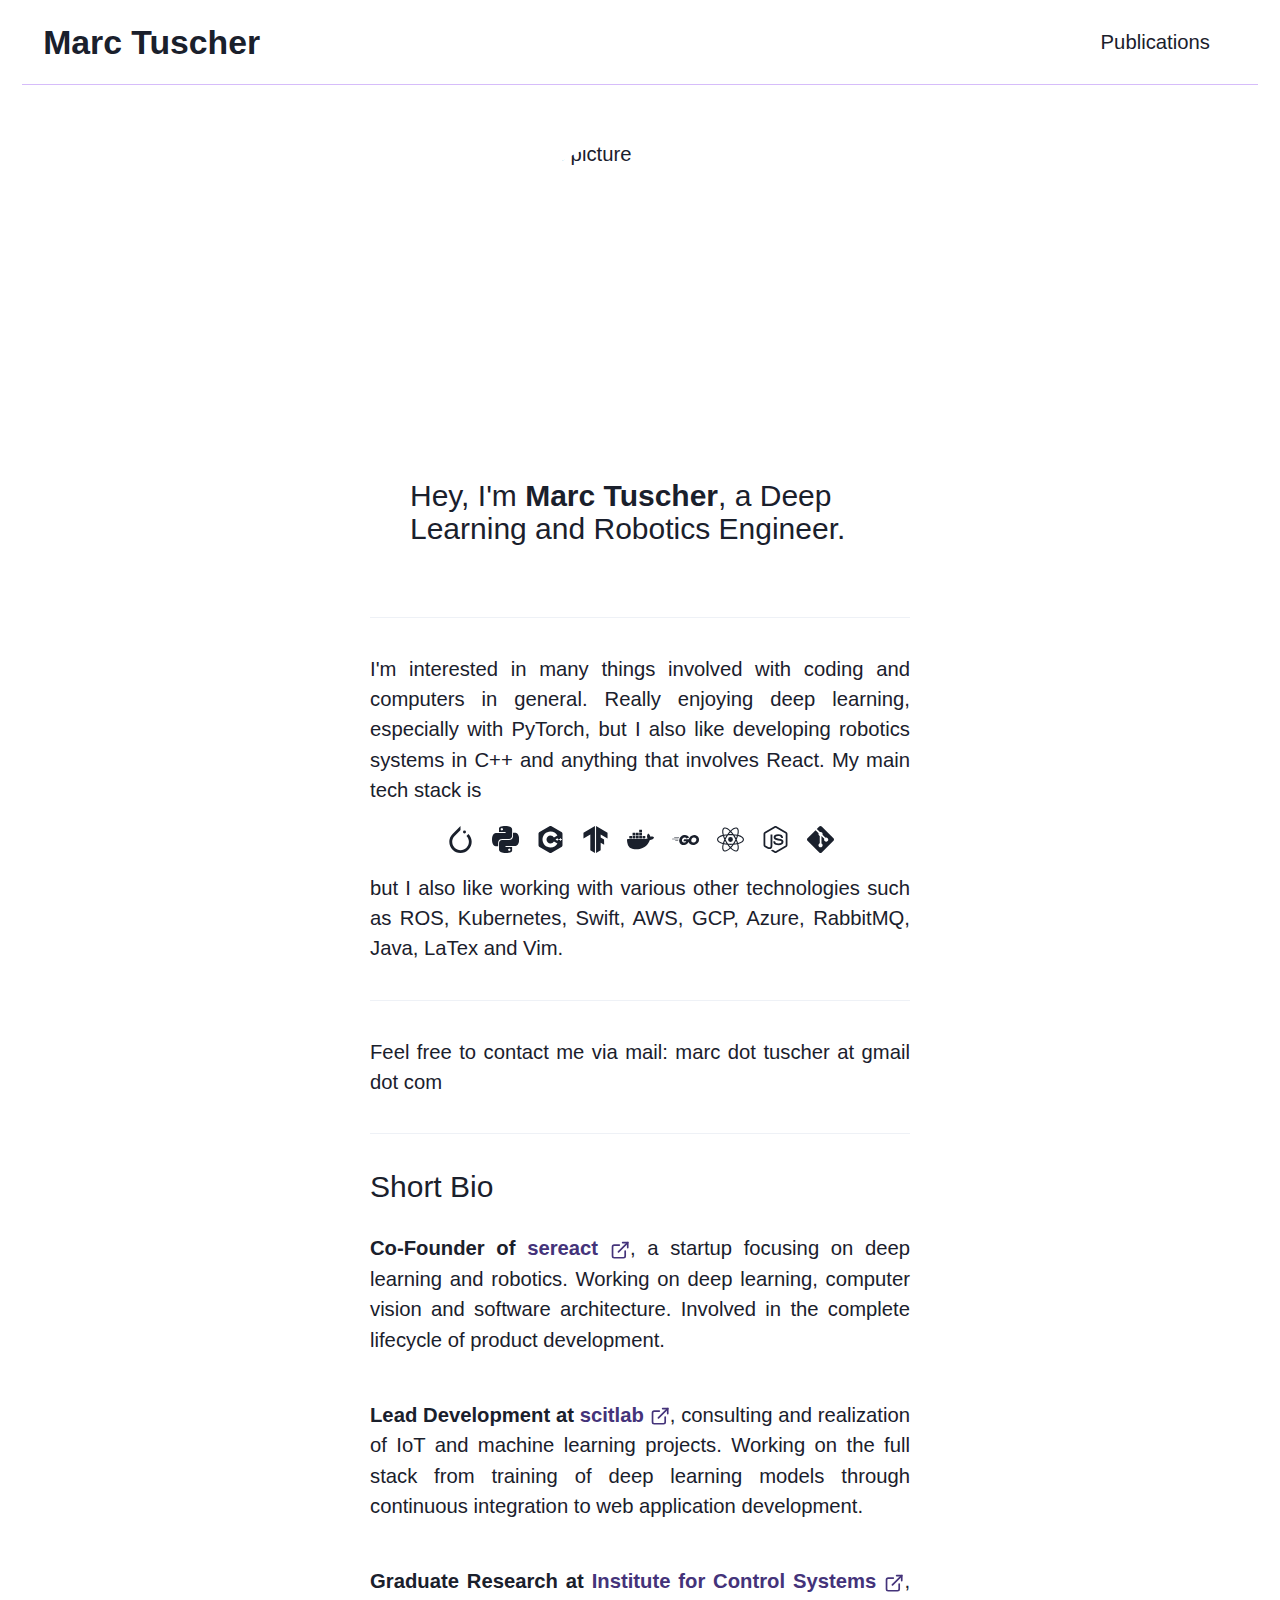
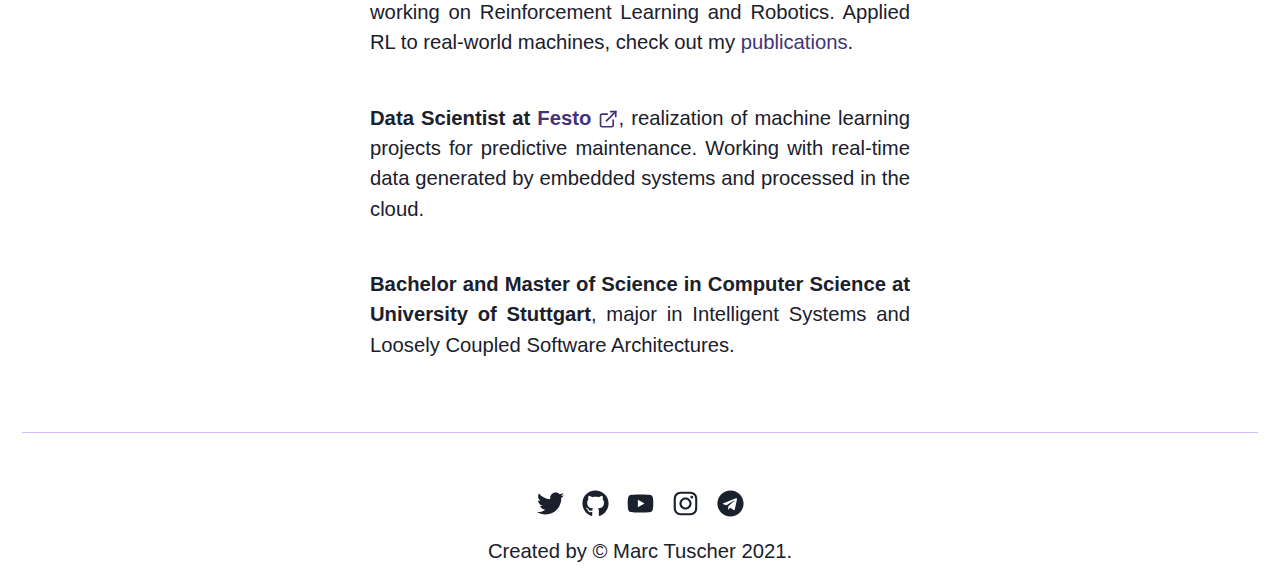
==== index.html @ df16fd49 "Deploying to master from  @ 0e9d32b60e3646e70d5dc701d96a50a8d96f2f66 🚀" ====
<!DOCTYPE html><html><head><meta charSet="utf-8"/><meta name="viewport" content="width=device-width"/><meta name="next-head-count" content="2"/><link rel="preload" href="https://cdn.statically.io/gh/marctuscher/marctuscher.github.io/master/_next/static/css/2f26bb9842d84a608fa3.css" as="style"/><link rel="stylesheet" href="https://cdn.statically.io/gh/marctuscher/marctuscher.github.io/master/_next/static/css/2f26bb9842d84a608fa3.css" data-n-g=""/><noscript data-n-css=""></noscript><link rel="preload" href="https://cdn.statically.io/gh/marctuscher/marctuscher.github.io/master/_next/static/chunks/main-64f3a5cbf9399bcacf50.js" as="script"/><link rel="preload" href="https://cdn.statically.io/gh/marctuscher/marctuscher.github.io/master/_next/static/chunks/webpack-eb080e3f091731f228fb.js" as="script"/><link rel="preload" href="https://cdn.statically.io/gh/marctuscher/marctuscher.github.io/master/_next/static/chunks/framework.2113c6061a2f456066a1.js" as="script"/><link rel="preload" href="https://cdn.statically.io/gh/marctuscher/marctuscher.github.io/master/_next/static/chunks/1bfc9850.bc25c5c0e584d22094d8.js" as="script"/><link rel="preload" href="https://cdn.statically.io/gh/marctuscher/marctuscher.github.io/master/_next/static/chunks/commons.db57f37ada8800e76a17.js" as="script"/><link rel="preload" href="https://cdn.statically.io/gh/marctuscher/marctuscher.github.io/master/_next/static/chunks/f6078781a05fe1bcb0902d23dbbb2662c8d200b3.da08aa297ed6edbada92.js" as="script"/><link rel="preload" href="https://cdn.statically.io/gh/marctuscher/marctuscher.github.io/master/_next/static/chunks/71247caf95475e3ea7f9a0f8a30beb258b23d005.daa6980b830dec44631b.js" as="script"/><link rel="preload" href="https://cdn.statically.io/gh/marctuscher/marctuscher.github.io/master/_next/static/chunks/pages/_app-dd191bece23f5ce46350.js" as="script"/><link rel="preload" href="https://cdn.statically.io/gh/marctuscher/marctuscher.github.io/master/_next/static/chunks/d0447323.21cb89bba60744ee379c.js" as="script"/><link rel="preload" href="https://cdn.statically.io/gh/marctuscher/marctuscher.github.io/master/_next/static/chunks/pages/index-1b63ffcf3f3f66aa91dc.js" as="script"/></head><body><div id="__next"><style data-emotion="css-global 1syi0wy">html{line-height:1.5;-webkit-text-size-adjust:100%;font-family:system-ui,sans-serif;-webkit-font-smoothing:antialiased;text-rendering:optimizeLegibility;-moz-osx-font-smoothing:grayscale;touch-action:manipulation;}body{position:relative;min-height:100%;font-feature-settings:'kern';}*,*::before,*::after{border-width:0;border-style:solid;box-sizing:border-box;}main{display:block;}hr{border-top-width:1px;box-sizing:content-box;height:0;overflow:visible;}pre,code,kbd,samp{font-family:SFMono-Regular,Menlo,Monaco,Consolas,monospace;font-size:1em;}a{background-color:transparent;color:inherit;-webkit-text-decoration:inherit;text-decoration:inherit;}abbr[title]{border-bottom:none;-webkit-text-decoration:underline;text-decoration:underline;-webkit-text-decoration:underline dotted;-webkit-text-decoration:underline dotted;text-decoration:underline dotted;}b,strong{font-weight:bold;}small{font-size:80%;}sub,sup{font-size:75%;line-height:0;position:relative;vertical-align:baseline;}sub{bottom:-0.25em;}sup{top:-0.5em;}img{border-style:none;}button,input,optgroup,select,textarea{font-family:inherit;font-size:100%;line-height:1.15;margin:0;}button,input{overflow:visible;}button,select{text-transform:none;}button::-moz-focus-inner,[type="button"]::-moz-focus-inner,[type="reset"]::-moz-focus-inner,[type="submit"]::-moz-focus-inner{border-style:none;padding:0;}fieldset{padding:0.35em 0.75em 0.625em;}legend{box-sizing:border-box;color:inherit;display:table;max-width:100%;padding:0;white-space:normal;}progress{vertical-align:baseline;}textarea{overflow:auto;}[type="checkbox"],[type="radio"]{box-sizing:border-box;padding:0;}[type="number"]::-webkit-inner-spin-button,[type="number"]::-webkit-outer-spin-button{-webkit-appearance:none!important;}input[type="number"]{-moz-appearance:textfield;}[type="search"]{-webkit-appearance:textfield;outline-offset:-2px;}[type="search"]::-webkit-search-decoration{-webkit-appearance:none!important;}::-webkit-file-upload-button{-webkit-appearance:button;font:inherit;}details{display:block;}summary{display:-webkit-box;display:-webkit-list-item;display:-ms-list-itembox;display:list-item;}template{display:none;}[hidden]{display:none!important;}body,blockquote,dl,dd,h1,h2,h3,h4,h5,h6,hr,figure,p,pre{margin:0;}button{background:transparent;padding:0;}fieldset{margin:0;padding:0;}ol,ul{margin:0;padding:0;}textarea{resize:vertical;}button,[role="button"]{cursor:pointer;}button::-moz-focus-inner{border:0!important;}table{border-collapse:collapse;}h1,h2,h3,h4,h5,h6{font-size:inherit;font-weight:inherit;}button,input,optgroup,select,textarea{padding:0;line-height:inherit;color:inherit;}img,svg,video,canvas,audio,iframe,embed,object{display:block;vertical-align:middle;}img,video{max-width:100%;height:auto;}[data-js-focus-visible] :focus:not([data-focus-visible-added]){outline:none;box-shadow:none;}select::-ms-expand{display:none;}</style><style data-emotion="css-global bkvhu1">body{font-family:-apple-system,BlinkMacSystemFont,"Segoe UI",Helvetica,Arial,sans-serif,"Apple Color Emoji","Segoe UI Emoji","Segoe UI Symbol";color:#1A202C;background:#FFFFFF;-webkit-transition:background-color 0.2s;transition:background-color 0.2s;line-height:1.5;}*::-webkit-input-placeholder{color:#A0AEC0;}*::-moz-placeholder{color:#A0AEC0;}*:-ms-input-placeholder{color:#A0AEC0;}*::placeholder{color:#A0AEC0;}*,*::before,::after{border-color:#E2E8F0;word-wrap:break-word;}html,body{font-size:1.125rem;text-align:justify;}</style><style data-emotion="css 3yarrq">.css-3yarrq{display:-webkit-box;display:-webkit-flex;display:-ms-flexbox;display:flex;-webkit-align-items:center;-webkit-box-align:center;-ms-flex-align:center;align-items:center;-webkit-box-pack:justify;-webkit-justify-content:space-between;justify-content:space-between;-webkit-box-flex-wrap:wrap;-webkit-flex-wrap:wrap;-ms-flex-wrap:wrap;flex-wrap:wrap;padding:1.2rem;margin-right:1.2rem;margin-left:1.2rem;border-bottom:solid;border-bottom-color:#D6BCFA;border-bottom-width:1px;margin-bottom:3rem;}</style><nav class="css-3yarrq"><style data-emotion="css 15kq0nh">.css-15kq0nh{display:-webkit-box;display:-webkit-flex;display:-ms-flexbox;display:flex;-webkit-align-items:center;-webkit-box-align:center;-ms-flex-align:center;align-items:center;margin-right:1.25rem;}</style><div class="css-15kq0nh"><style data-emotion="css 1nr8h59">.css-1nr8h59{font-family:-apple-system,BlinkMacSystemFont,"Segoe UI",Helvetica,Arial,sans-serif,"Apple Color Emoji","Segoe UI Emoji","Segoe UI Symbol";font-weight:700;font-size:1.5rem;line-height:1.33;padding-right:1rem;}@media screen and (min-width: 768px){.css-1nr8h59{font-size:1.875rem;line-height:1.2;}}</style><h1 class="chakra-heading css-1nr8h59"><style data-emotion="css 1bvdrhg">.css-1bvdrhg{-webkit-transition:all 0.15s ease-out;transition:all 0.15s ease-out;cursor:pointer;-webkit-text-decoration:none;text-decoration:none;outline:none;color:inherit;}.css-1bvdrhg:hover,.css-1bvdrhg[data-hover]{-webkit-text-decoration:underline;text-decoration:underline;}.css-1bvdrhg:focus,.css-1bvdrhg[data-focus]{box-shadow:0 0 0 3px rgba(66, 153, 225, 0.6);}</style><a class="chakra-link css-1bvdrhg" href="/">Marc Tuscher</a></h1></div><style data-emotion="css uvut48">.css-uvut48{display:block;}@media screen and (min-width: 768px){.css-uvut48{display:none;}}</style><div class="css-uvut48"><style data-emotion="css onkibi">.css-onkibi{width:1em;height:1em;display:inline-block;line-height:1em;-webkit-flex-shrink:0;-ms-flex-negative:0;flex-shrink:0;color:currentColor;vertical-align:middle;}</style><svg viewBox="0 0 24 24" focusable="false" class="chakra-icon css-onkibi"><path fill="currentColor" d="M 3 5 A 1.0001 1.0001 0 1 0 3 7 L 21 7 A 1.0001 1.0001 0 1 0 21 5 L 3 5 z M 3 11 A 1.0001 1.0001 0 1 0 3 13 L 21 13 A 1.0001 1.0001 0 1 0 21 11 L 3 11 z M 3 17 A 1.0001 1.0001 0 1 0 3 19 L 21 19 A 1.0001 1.0001 0 1 0 21 17 L 3 17 z"></path></svg></div><style data-emotion="css fh3due">.css-fh3due{-webkit-align-items:center;-webkit-box-align:center;-ms-flex-align:center;align-items:center;-webkit-box-flex:1;-webkit-flex-grow:1;-ms-flex-positive:1;flex-grow:1;}@media screen and (min-width: 320px){.css-fh3due{display:none;width:100%;-webkit-box-pack:none;-ms-flex-pack:none;-webkit-justify-content:none;justify-content:none;}}@media screen and (min-width: 768px){.css-fh3due{display:-webkit-box;display:-webkit-flex;display:-ms-flexbox;display:flex;width:auto;-webkit-box-pack:end;-ms-flex-pack:end;-webkit-justify-content:flex-end;justify-content:flex-end;}}</style><div class="css-fh3due"><style data-emotion="css 12uvdge">.css-12uvdge{margin-top:1rem;margin-right:1.5rem;display:block;}@media screen and (min-width: 768px){.css-12uvdge{margin-top:0;}}</style><div class="css-12uvdge"><a class="chakra-link css-1bvdrhg" href="/publications"><p class="chakra-text css-0">Publications</p></a></div></div></nav><style data-emotion="css frmshp">.css-frmshp{width:100%;margin-left:auto;margin-right:auto;padding-left:1rem;padding-right:1rem;}@media screen and (min-width: 768px){.css-frmshp{max-width:75%;}}@media screen and (min-width: 1200px){.css-frmshp{max-width:45%;}}</style><div class="chakra-container css-frmshp"><style data-emotion="css 1rs1ho">.css-1rs1ho{display:grid;grid-template-columns:repeat(auto-fit, minmax(300px, 1fr));justify-items:center;-webkit-align-items:center;-webkit-box-align:center;-ms-flex-align:center;align-items:center;padding-bottom:2rem;}</style><div class="css-1rs1ho"><style data-emotion="css 1ae31eg">.css-1ae31eg{border-radius:500px;}@media screen and (min-width: 320px){.css-1ae31eg{width:200px;height:200px;}}@media screen and (min-width: 768px){.css-1ae31eg{width:300px;height:300px;}}</style><img class="chakra-image__placeholder css-1ae31eg" alt="Marc&#x27;s picture"/><style data-emotion="css r7t1d5">.css-r7t1d5{font-size:24px;font-weight:semi;line-height:110%;letter-spacing:0%;text-align:left;padding-right:40px;padding-left:40px;padding-top:40px;}@media screen and (min-width: 320px){.css-r7t1d5{font-size:30px;}}</style><div class="css-r7t1d5">Hey, I&#x27;m <b>Marc Tuscher</b>, a Deep Learning and Robotics Engineer.</div></div><style data-emotion="css 1b4vq47">.css-1b4vq47{opacity:0.6;border:0;border-color:inherit;border-style:solid;border-bottom-width:1px;width:100%;margin:2rem 0 2rem 0;}</style><hr role="separator" aria-orientation="horizontal" class="chakra-divider css-1b4vq47"/><p class="chakra-text css-0">I&#x27;m interested in many things involved with coding and computers in general. Really enjoying deep learning, especially with PyTorch, but I also like developing robotics systems in C++ and anything that involves React. My main tech stack is</p><style data-emotion="css 1aici5j">.css-1aici5j{display:-webkit-box;display:-webkit-flex;display:-ms-flexbox;display:flex;-webkit-align-items:center;-webkit-box-align:center;-ms-flex-align:center;align-items:center;-webkit-box-pack:space-around;-ms-flex-pack:space-around;-webkit-justify-content:space-around;justify-content:space-around;-webkit-box-flex:1;-webkit-flex-grow:1;-ms-flex-positive:1;flex-grow:1;margin-top:20px;margin-bottom:20px;}</style><div class="css-1aici5j"><style data-emotion="css jnpatt">.css-jnpatt{display:-webkit-box;display:-webkit-flex;display:-ms-flexbox;display:flex;-webkit-align-items:center;-webkit-box-align:center;-ms-flex-align:center;align-items:center;-webkit-flex-direction:row;-ms-flex-direction:row;flex-direction:row;}.css-jnpatt>*:not(style)~*:not(style){margin-top:0;}@media screen and (min-width: 320px){.css-jnpatt>*:not(style)~*:not(style){margin-left:0.25rem;}}@media screen and (min-width: 768px){.css-jnpatt>*:not(style)~*:not(style){margin-left:1rem;}}</style><div class="chakra-stack css-jnpatt"><style data-emotion="css 1g3sp7a">.css-1g3sp7a{width:1.5rem;height:1.5rem;display:inline-block;line-height:1em;-webkit-flex-shrink:0;-ms-flex-negative:0;flex-shrink:0;color:currentColor;}</style><svg stroke="currentColor" fill="currentColor" stroke-width="0" role="img" viewBox="0 0 24 24" focusable="false" class="chakra-icon css-1g3sp7a" height="1em" width="1em" xmlns="http://www.w3.org/2000/svg"><title></title><path d="M12.005.04l-7.03 7.03a9.832 9.832 0 0 0 0 13.975 9.833 9.833 0 0 0 13.976 0c3.97-3.887 3.972-10.171.084-13.976l-1.738 1.737c2.895 2.895 2.895 7.608 0 10.503-2.894 2.894-7.608 2.894-10.503 0C3.9 16.414 3.9 11.7 6.794 8.806l4.632-4.631.58-.663zm3.556 3.886a1.323 1.323 0 0 0-1.323 1.323 1.323 1.323 0 0 0 1.323 1.323 1.323 1.323 0 0 0 1.323-1.323 1.323 1.323 0 0 0-1.323-1.323z"></path></svg><svg stroke="currentColor" fill="currentColor" stroke-width="0" viewBox="0 0 24 24" role="img" focusable="false" class="chakra-icon css-1g3sp7a" height="1em" width="1em" xmlns="http://www.w3.org/2000/svg"><title></title><path d="M14.31.18l.9.2.73.26.59.3.45.32.34.34.25.34.16.33.1.3.04.26.02.2-.01.13V8.5l-.05.63-.13.55-.21.46-.26.38-.3.31-.33.25-.35.19-.35.14-.33.1-.3.07-.26.04-.21.02H8.83l-.69.05-.59.14-.5.22-.41.27-.33.32-.27.35-.2.36-.15.37-.1.35-.07.32-.04.27-.02.21v3.06H3.23l-.21-.03-.28-.07-.32-.12-.35-.18-.36-.26-.36-.36-.35-.46-.32-.59-.28-.73-.21-.88-.14-1.05L0 11.97l.06-1.22.16-1.04.24-.87.32-.71.36-.57.4-.44.42-.33.42-.24.4-.16.36-.1.32-.05.24-.01h.16l.06.01h8.16v-.83H6.24l-.01-2.75-.02-.37.05-.34.11-.31.17-.28.25-.26.31-.23.38-.2.44-.18.51-.15.58-.12.64-.1.71-.06.77-.04.84-.02 1.27.05 1.07.13zm-6.3 1.98l-.23.33-.08.41.08.41.23.34.33.22.41.09.41-.09.33-.22.23-.34.08-.41-.08-.41-.23-.33-.33-.22-.41-.09-.41.09-.33.22zM21.1 6.11l.28.06.32.12.35.18.36.27.36.35.35.47.32.59.28.73.21.88.14 1.04.05 1.23-.06 1.23-.16 1.04-.24.86-.32.71-.36.57-.4.45-.42.33-.42.24-.4.16-.36.09-.32.05-.24.02-.16-.01h-8.22v.82h5.84l.01 2.76.02.36-.05.34-.11.31-.17.29-.25.25-.31.24-.38.2-.44.17-.51.15-.58.13-.64.09-.71.07-.77.04-.84.01-1.27-.04-1.07-.14-.9-.2-.73-.25-.59-.3-.45-.33-.34-.34-.25-.34-.16-.33-.1-.3-.04-.25-.02-.2.01-.13v-5.34l.05-.64.13-.54.21-.46.26-.38.3-.32.33-.24.35-.2.35-.14.33-.1.3-.06.26-.04.21-.02.13-.01h5.84l.69-.05.59-.14.5-.21.41-.28.33-.32.27-.35.2-.36.15-.36.1-.35.07-.32.04-.28.02-.21V6.07h2.09l.14.01.21.03zm-6.47 14.25l-.23.33-.08.41.08.41.23.33.33.23.41.08.41-.08.33-.23.23-.33.08-.41-.08-.41-.23-.33-.33-.23-.41-.08-.41.08-.33.23z"></path></svg><svg stroke="currentColor" fill="currentColor" stroke-width="0" role="img" viewBox="0 0 24 24" focusable="false" class="chakra-icon css-1g3sp7a" height="1em" width="1em" xmlns="http://www.w3.org/2000/svg"><title></title><path d="M22.393 6c-.167-.29-.398-.543-.652-.69L12.925.22c-.508-.293-1.339-.293-1.847 0L2.26 5.31c-.508.293-.923 1.013-.923 1.6v10.18c0 .294.104.62.271.91.167.29.398.543.652.689l8.816 5.091c.508.293 1.339.293 1.847 0l8.816-5.091c.254-.146.485-.399.652-.689s.271-.616.271-.91V6.91c.002-.294-.102-.62-.269-.91zM12 19.109c-3.92 0-7.109-3.189-7.109-7.109S8.08 4.891 12 4.891a7.133 7.133 0 0 1 6.156 3.552l-3.076 1.781A3.567 3.567 0 0 0 12 8.445c-1.96 0-3.554 1.595-3.554 3.555S10.04 15.555 12 15.555a3.57 3.57 0 0 0 3.08-1.778l3.077 1.78A7.135 7.135 0 0 1 12 19.109zm7.109-6.714h-.79v.79h-.79v-.79h-.79v-.79h.79v-.79h.79v.79h.79v.79zm2.962 0h-.79v.79h-.79v-.79h-.789v-.79h.789v-.79h.79v.79h.79v.79z"></path></svg><svg stroke="currentColor" fill="currentColor" stroke-width="0" role="img" viewBox="0 0 24 24" focusable="false" class="chakra-icon css-1g3sp7a" height="1em" width="1em" xmlns="http://www.w3.org/2000/svg"><title></title><path d="M19.6 12l.1 4.7-3.1-1.8v6.7L12.5 24V0l10.2 5.9v5.3l-6.1-3.6v2.7zM1.3 5.9L11.5 0v24l-4.1-2.4v-14l-6.1 3.6z"></path></svg><svg stroke="currentColor" fill="currentColor" stroke-width="0" role="img" viewBox="0 0 24 24" focusable="false" class="chakra-icon css-1g3sp7a" height="1em" width="1em" xmlns="http://www.w3.org/2000/svg"><title></title><path d="M13.983 11.078h2.119a.186.186 0 00.186-.185V9.006a.186.186 0 00-.186-.186h-2.119a.185.185 0 00-.185.185v1.888c0 .102.083.185.185.185m-2.954-5.43h2.118a.186.186 0 00.186-.186V3.574a.186.186 0 00-.186-.185h-2.118a.185.185 0 00-.185.185v1.888c0 .102.082.185.185.185m0 2.716h2.118a.187.187 0 00.186-.186V6.29a.186.186 0 00-.186-.185h-2.118a.185.185 0 00-.185.185v1.887c0 .102.082.185.185.186m-2.93 0h2.12a.186.186 0 00.184-.186V6.29a.185.185 0 00-.185-.185H8.1a.185.185 0 00-.185.185v1.887c0 .102.083.185.185.186m-2.964 0h2.119a.186.186 0 00.185-.186V6.29a.185.185 0 00-.185-.185H5.136a.186.186 0 00-.186.185v1.887c0 .102.084.185.186.186m5.893 2.715h2.118a.186.186 0 00.186-.185V9.006a.186.186 0 00-.186-.186h-2.118a.185.185 0 00-.185.185v1.888c0 .102.082.185.185.185m-2.93 0h2.12a.185.185 0 00.184-.185V9.006a.185.185 0 00-.184-.186h-2.12a.185.185 0 00-.184.185v1.888c0 .102.083.185.185.185m-2.964 0h2.119a.185.185 0 00.185-.185V9.006a.185.185 0 00-.184-.186h-2.12a.186.186 0 00-.186.186v1.887c0 .102.084.185.186.185m-2.92 0h2.12a.185.185 0 00.184-.185V9.006a.185.185 0 00-.184-.186h-2.12a.185.185 0 00-.184.185v1.888c0 .102.082.185.185.185M23.763 9.89c-.065-.051-.672-.51-1.954-.51-.338.001-.676.03-1.01.087-.248-1.7-1.653-2.53-1.716-2.566l-.344-.199-.226.327c-.284.438-.49.922-.612 1.43-.23.97-.09 1.882.403 2.661-.595.332-1.55.413-1.744.42H.751a.751.751 0 00-.75.748 11.376 11.376 0 00.692 4.062c.545 1.428 1.355 2.48 2.41 3.124 1.18.723 3.1 1.137 5.275 1.137.983.003 1.963-.086 2.93-.266a12.248 12.248 0 003.823-1.389c.98-.567 1.86-1.288 2.61-2.136 1.252-1.418 1.998-2.997 2.553-4.4h.221c1.372 0 2.215-.549 2.68-1.009.309-.293.55-.65.707-1.046l.098-.288Z"></path></svg><svg stroke="currentColor" fill="currentColor" stroke-width="0" role="img" viewBox="0 0 24 24" focusable="false" class="chakra-icon css-1g3sp7a" height="1em" width="1em" xmlns="http://www.w3.org/2000/svg"><title></title><path d="M1.811 10.715c-.047 0-.058-.023-.035-.059l.246-.315c.023-.035.081-.058.128-.058h4.172c.046 0 .058.035.035.07l-.199.303c-.023.036-.082.07-.117.07l-4.23-.011zM.047 11.79c-.047 0-.059-.023-.035-.058l.245-.316c.023-.035.082-.058.129-.058h5.328c.047 0 .07.035.058.07l-.093.28c-.012.047-.058.07-.105.07l-5.527.012zm2.828 1.075c-.047 0-.059-.035-.035-.07l.163-.292c.023-.035.07-.07.117-.07h2.337c.047 0 .07.035.07.082l-.023.28c0 .047-.047.082-.082.082l-2.547-.012zM15.004 10.505c-.736.187-1.239.327-1.963.514-.176.046-.187.058-.34-.117-.174-.199-.303-.327-.548-.444-.737-.362-1.45-.257-2.115.175-.795.514-1.204 1.274-1.192 2.22.011.935.654 1.706 1.577 1.835.795.105 1.46-.175 1.987-.771.105-.129.198-.269.315-.433H10.47c-.245 0-.304-.152-.222-.35.152-.362.432-.97.596-1.274a.315.315 0 0 1 .292-.187h4.253c-.023.316-.023.631-.07.947a4.983 4.983 0 0 1-.958 2.29c-.841 1.11-1.94 1.8-3.33 1.986-1.145.152-2.209-.07-3.143-.77-.865-.655-1.356-1.52-1.484-2.595-.152-1.274.222-2.419.993-3.424.83-1.086 1.928-1.776 3.272-2.021 1.098-.199 2.15-.07 3.096.572.62.41 1.063.97 1.356 1.648.07.105.023.164-.117.199 M18.872 16.967c-1.064-.024-2.034-.328-2.852-1.029a3.665 3.665 0 0 1-1.262-2.255c-.21-1.32.152-2.489.947-3.529.853-1.122 1.881-1.706 3.272-1.951 1.192-.21 2.314-.094 3.33.596.923.63 1.496 1.484 1.648 2.605.198 1.578-.257 2.863-1.344 3.962-.771.783-1.718 1.273-2.805 1.495-.315.059-.63.07-.934.106zm2.78-4.721c-.011-.152-.011-.269-.034-.386-.21-1.157-1.274-1.811-2.384-1.554-1.087.245-1.788.935-2.045 2.033-.21.912.234 1.835 1.075 2.209.643.28 1.285.245 1.905-.07.923-.48 1.425-1.227 1.484-2.232z"></path></svg><svg stroke="currentColor" fill="currentColor" stroke-width="0" role="img" viewBox="0 0 24 24" focusable="false" class="chakra-icon css-1g3sp7a" height="1em" width="1em" xmlns="http://www.w3.org/2000/svg"><title></title><path d="M12 9.861A2.139 2.139 0 1 0 12 14.139 2.139 2.139 0 1 0 12 9.861zM6.008 16.255l-.472-.12C2.018 15.246 0 13.737 0 11.996s2.018-3.25 5.536-4.139l.472-.119.133.468a23.53 23.53 0 0 0 1.363 3.578l.101.213-.101.213a23.307 23.307 0 0 0-1.363 3.578l-.133.467zM5.317 8.95c-2.674.751-4.315 1.9-4.315 3.046 0 1.145 1.641 2.294 4.315 3.046a24.95 24.95 0 0 1 1.182-3.046A24.752 24.752 0 0 1 5.317 8.95zM17.992 16.255l-.133-.469a23.357 23.357 0 0 0-1.364-3.577l-.101-.213.101-.213a23.42 23.42 0 0 0 1.364-3.578l.133-.468.473.119c3.517.889 5.535 2.398 5.535 4.14s-2.018 3.25-5.535 4.139l-.473.12zm-.491-4.259c.48 1.039.877 2.06 1.182 3.046 2.675-.752 4.315-1.901 4.315-3.046 0-1.146-1.641-2.294-4.315-3.046a24.788 24.788 0 0 1-1.182 3.046zM5.31 8.945l-.133-.467C4.188 4.992 4.488 2.494 6 1.622c1.483-.856 3.864.155 6.359 2.716l.34.349-.34.349a23.552 23.552 0 0 0-2.422 2.967l-.135.193-.235.02a23.657 23.657 0 0 0-3.785.61l-.472.119zm1.896-6.63c-.268 0-.505.058-.705.173-.994.573-1.17 2.565-.485 5.253a25.122 25.122 0 0 1 3.233-.501 24.847 24.847 0 0 1 2.052-2.544c-1.56-1.519-3.037-2.381-4.095-2.381zM16.795 22.677c-.001 0-.001 0 0 0-1.425 0-3.255-1.073-5.154-3.023l-.34-.349.34-.349a23.53 23.53 0 0 0 2.421-2.968l.135-.193.234-.02a23.63 23.63 0 0 0 3.787-.609l.472-.119.134.468c.987 3.484.688 5.983-.824 6.854a2.38 2.38 0 0 1-1.205.308zm-4.096-3.381c1.56 1.519 3.037 2.381 4.095 2.381h.001c.267 0 .505-.058.704-.173.994-.573 1.171-2.566.485-5.254a25.02 25.02 0 0 1-3.234.501 24.674 24.674 0 0 1-2.051 2.545zM18.69 8.945l-.472-.119a23.479 23.479 0 0 0-3.787-.61l-.234-.02-.135-.193a23.414 23.414 0 0 0-2.421-2.967l-.34-.349.34-.349C14.135 1.778 16.515.767 18 1.622c1.512.872 1.812 3.37.824 6.855l-.134.468zM14.75 7.24c1.142.104 2.227.273 3.234.501.686-2.688.509-4.68-.485-5.253-.988-.571-2.845.304-4.8 2.208A24.849 24.849 0 0 1 14.75 7.24zM7.206 22.677A2.38 2.38 0 0 1 6 22.369c-1.512-.871-1.812-3.369-.823-6.854l.132-.468.472.119c1.155.291 2.429.496 3.785.609l.235.02.134.193a23.596 23.596 0 0 0 2.422 2.968l.34.349-.34.349c-1.898 1.95-3.728 3.023-5.151 3.023zm-1.19-6.427c-.686 2.688-.509 4.681.485 5.254.987.563 2.843-.305 4.8-2.208a24.998 24.998 0 0 1-2.052-2.545 24.976 24.976 0 0 1-3.233-.501zM12 16.878c-.823 0-1.669-.036-2.516-.106l-.235-.02-.135-.193a30.388 30.388 0 0 1-1.35-2.122 30.354 30.354 0 0 1-1.166-2.228l-.1-.213.1-.213a30.3 30.3 0 0 1 1.166-2.228c.414-.716.869-1.43 1.35-2.122l.135-.193.235-.02a29.785 29.785 0 0 1 5.033 0l.234.02.134.193a30.006 30.006 0 0 1 2.517 4.35l.101.213-.101.213a29.6 29.6 0 0 1-2.517 4.35l-.134.193-.234.02c-.847.07-1.694.106-2.517.106zm-2.197-1.084c1.48.111 2.914.111 4.395 0a29.006 29.006 0 0 0 2.196-3.798 28.585 28.585 0 0 0-2.197-3.798 29.031 29.031 0 0 0-4.394 0 28.477 28.477 0 0 0-2.197 3.798 29.114 29.114 0 0 0 2.197 3.798z"></path></svg><svg stroke="currentColor" fill="currentColor" stroke-width="0" role="img" viewBox="0 0 24 24" focusable="false" class="chakra-icon css-1g3sp7a" height="1em" width="1em" xmlns="http://www.w3.org/2000/svg"><title></title><path d="M11.998,24c-0.321,0-0.641-0.084-0.922-0.247l-2.936-1.737c-0.438-0.245-0.224-0.332-0.08-0.383 c0.585-0.203,0.703-0.25,1.328-0.604c0.065-0.037,0.151-0.023,0.218,0.017l2.256,1.339c0.082,0.045,0.197,0.045,0.272,0l8.795-5.076 c0.082-0.047,0.134-0.141,0.134-0.238V6.921c0-0.099-0.053-0.192-0.137-0.242l-8.791-5.072c-0.081-0.047-0.189-0.047-0.271,0 L3.075,6.68C2.99,6.729,2.936,6.825,2.936,6.921v10.15c0,0.097,0.054,0.189,0.139,0.235l2.409,1.392 c1.307,0.654,2.108-0.116,2.108-0.89V7.787c0-0.142,0.114-0.253,0.256-0.253h1.115c0.139,0,0.255,0.112,0.255,0.253v10.021 c0,1.745-0.95,2.745-2.604,2.745c-0.508,0-0.909,0-2.026-0.551L2.28,18.675c-0.57-0.329-0.922-0.945-0.922-1.604V6.921 c0-0.659,0.353-1.275,0.922-1.603l8.795-5.082c0.557-0.315,1.296-0.315,1.848,0l8.794,5.082c0.57,0.329,0.924,0.944,0.924,1.603 v10.15c0,0.659-0.354,1.273-0.924,1.604l-8.794,5.078C12.643,23.916,12.324,24,11.998,24z M19.099,13.993 c0-1.9-1.284-2.406-3.987-2.763c-2.731-0.361-3.009-0.548-3.009-1.187c0-0.528,0.235-1.233,2.258-1.233 c1.807,0,2.473,0.389,2.747,1.607c0.024,0.115,0.129,0.199,0.247,0.199h1.141c0.071,0,0.138-0.031,0.186-0.081 c0.048-0.054,0.074-0.123,0.067-0.196c-0.177-2.098-1.571-3.076-4.388-3.076c-2.508,0-4.004,1.058-4.004,2.833 c0,1.925,1.488,2.457,3.895,2.695c2.88,0.282,3.103,0.703,3.103,1.269c0,0.983-0.789,1.402-2.642,1.402 c-2.327,0-2.839-0.584-3.011-1.742c-0.02-0.124-0.126-0.215-0.253-0.215h-1.137c-0.141,0-0.254,0.112-0.254,0.253 c0,1.482,0.806,3.248,4.655,3.248C17.501,17.007,19.099,15.91,19.099,13.993z"></path></svg><svg stroke="currentColor" fill="currentColor" stroke-width="0" role="img" viewBox="0 0 24 24" focusable="false" class="chakra-icon css-1g3sp7a" height="1em" width="1em" xmlns="http://www.w3.org/2000/svg"><title></title><path d="M23.546 10.93L13.067.452c-.604-.603-1.582-.603-2.188 0L8.708 2.627l2.76 2.76c.645-.215 1.379-.07 1.889.441.516.515.658 1.258.438 1.9l2.658 2.66c.645-.223 1.387-.078 1.9.435.721.72.721 1.884 0 2.604-.719.719-1.881.719-2.6 0-.539-.541-.674-1.337-.404-1.996L12.86 8.955v6.525c.176.086.342.203.488.348.713.721.713 1.883 0 2.6-.719.721-1.889.721-2.609 0-.719-.719-.719-1.879 0-2.598.182-.18.387-.316.605-.406V8.835c-.217-.091-.424-.222-.6-.401-.545-.545-.676-1.342-.396-2.009L7.636 3.7.45 10.881c-.6.605-.6 1.584 0 2.189l10.48 10.477c.604.604 1.582.604 2.186 0l10.43-10.43c.605-.603.605-1.582 0-2.187"></path></svg></div></div><p class="chakra-text css-0">but I also like working with various other technologies such as ROS, Kubernetes, Swift, AWS, GCP, Azure, RabbitMQ, Java, LaTex and Vim.</p><hr role="separator" aria-orientation="horizontal" class="chakra-divider css-1b4vq47"/><p class="chakra-text css-0">Feel free to contact me via mail: marc dot tuscher at gmail dot com</p><hr role="separator" aria-orientation="horizontal" class="chakra-divider css-1b4vq47"/><style data-emotion="css t6jb4n">.css-t6jb4n{font-size:24px;font-weight:semi;line-height:110%;letter-spacing:0%;text-align:left;padding-bottom:30px;}@media screen and (min-width: 320px){.css-t6jb4n{font-size:30px;}}</style><div class="css-t6jb4n">Short Bio</div><style data-emotion="css 1qtft3k">.css-1qtft3k{display:-webkit-box;display:-webkit-flex;display:-ms-flexbox;display:flex;-webkit-align-items:center;-webkit-box-align:center;-ms-flex-align:center;align-items:center;-webkit-flex-direction:column;-ms-flex-direction:column;flex-direction:column;}.css-1qtft3k>*:not(style)~*:not(style){margin-top:2.5rem;margin-left:0;}</style><div class="chakra-stack css-1qtft3k"><p class="chakra-text css-0"><b>Co-Founder of <style data-emotion="css 1xjj3m3">.css-1xjj3m3{-webkit-transition:all 0.15s ease-out;transition:all 0.15s ease-out;cursor:pointer;-webkit-text-decoration:none;text-decoration:none;outline:none;color:#44337A;}.css-1xjj3m3:hover,.css-1xjj3m3[data-hover]{-webkit-text-decoration:underline;text-decoration:underline;}.css-1xjj3m3:focus,.css-1xjj3m3[data-focus]{box-shadow:0 0 0 3px rgba(66, 153, 225, 0.6);}</style><a class="chakra-link css-1xjj3m3">sereact <style data-emotion="css onkibi">.css-onkibi{width:1em;height:1em;display:inline-block;line-height:1em;-webkit-flex-shrink:0;-ms-flex-negative:0;flex-shrink:0;color:currentColor;vertical-align:middle;}</style><svg viewBox="0 0 24 24" focusable="false" class="chakra-icon css-onkibi"><g fill="none" stroke="currentColor" stroke-linecap="round" stroke-width="2"><path d="M18 13v6a2 2 0 0 1-2 2H5a2 2 0 0 1-2-2V8a2 2 0 0 1 2-2h6"></path><path d="M15 3h6v6"></path><path d="M10 14L21 3"></path></g></svg></a></b>, a startup focusing on deep learning and robotics. Working on deep learning, computer vision and software architecture. Involved in the complete lifecycle of product development.</p><p class="chakra-text css-0"><b>Lead Development at <a class="chakra-link css-1xjj3m3">scitlab <svg viewBox="0 0 24 24" focusable="false" class="chakra-icon css-onkibi"><g fill="none" stroke="currentColor" stroke-linecap="round" stroke-width="2"><path d="M18 13v6a2 2 0 0 1-2 2H5a2 2 0 0 1-2-2V8a2 2 0 0 1 2-2h6"></path><path d="M15 3h6v6"></path><path d="M10 14L21 3"></path></g></svg></a></b>, consulting and realization of IoT and machine learning projects. Working on the full stack from training of deep learning models through continuous integration to web application development.</p><p class="chakra-text css-0"><b>Graduate Research at <a class="chakra-link css-1xjj3m3">Institute for Control Systems <svg viewBox="0 0 24 24" focusable="false" class="chakra-icon css-onkibi"><g fill="none" stroke="currentColor" stroke-linecap="round" stroke-width="2"><path d="M18 13v6a2 2 0 0 1-2 2H5a2 2 0 0 1-2-2V8a2 2 0 0 1 2-2h6"></path><path d="M15 3h6v6"></path><path d="M10 14L21 3"></path></g></svg></a></b>, working on Reinforcement Learning and Robotics. Applied RL to real-world machines, check out my <a class="chakra-link css-1xjj3m3">publications</a>.</p><p class="chakra-text css-0"><b>Data Scientist at <a class="chakra-link css-1xjj3m3">Festo <svg viewBox="0 0 24 24" focusable="false" class="chakra-icon css-onkibi"><g fill="none" stroke="currentColor" stroke-linecap="round" stroke-width="2"><path d="M18 13v6a2 2 0 0 1-2 2H5a2 2 0 0 1-2-2V8a2 2 0 0 1 2-2h6"></path><path d="M15 3h6v6"></path><path d="M10 14L21 3"></path></g></svg></a></b>, realization of machine learning projects for predictive maintenance. Working with real-time data generated by embedded systems and processed in the cloud.</p><p class="chakra-text css-0"><b>Bachelor and Master of Science in Computer Science at University of Stuttgart</b>, major in Intelligent Systems and Loosely Coupled Software Architectures.</p></div></div><style data-emotion="css 38ppqc">.css-38ppqc{display:-webkit-box;display:-webkit-flex;display:-ms-flexbox;display:flex;-webkit-align-items:center;-webkit-box-align:center;-ms-flex-align:center;align-items:center;-webkit-box-pack:justify;-webkit-justify-content:space-between;justify-content:space-between;-webkit-box-flex-wrap:wrap;-webkit-flex-wrap:wrap;-ms-flex-wrap:wrap;flex-wrap:wrap;padding:1.2rem;padding-top:3rem;margin-right:1.2rem;margin-left:1.2rem;border-top:solid;border-top-color:#D6BCFA;border-top-width:1px;margin-top:4rem;}</style><div class="css-38ppqc"><style data-emotion="css 1q48blo">.css-1q48blo{display:-webkit-box;display:-webkit-flex;display:-ms-flexbox;display:flex;-webkit-flex-direction:column;-ms-flex-direction:column;flex-direction:column;-webkit-align-items:center;-webkit-box-align:center;-ms-flex-align:center;align-items:center;-webkit-box-pack:center;-ms-flex-pack:center;-webkit-justify-content:center;justify-content:center;-webkit-box-flex:1;-webkit-flex-grow:1;-ms-flex-positive:1;flex-grow:1;}</style><div class="css-1q48blo"><style data-emotion="css zppmsi">.css-zppmsi{display:-webkit-box;display:-webkit-flex;display:-ms-flexbox;display:flex;-webkit-align-items:center;-webkit-box-align:center;-ms-flex-align:center;align-items:center;-webkit-flex-direction:column;-ms-flex-direction:column;flex-direction:column;}.css-zppmsi>*:not(style)~*:not(style){margin-top:1rem;margin-left:0;}</style><div class="chakra-stack css-zppmsi"><style data-emotion="css 1ls42ek">.css-1ls42ek{display:-webkit-box;display:-webkit-flex;display:-ms-flexbox;display:flex;-webkit-align-items:center;-webkit-box-align:center;-ms-flex-align:center;align-items:center;-webkit-flex-direction:row;-ms-flex-direction:row;flex-direction:row;}.css-1ls42ek>*:not(style)~*:not(style){margin-left:1rem;margin-top:0;}</style><div class="chakra-stack css-1ls42ek"><style data-emotion="css 1bvdrhg">.css-1bvdrhg{-webkit-transition:all 0.15s ease-out;transition:all 0.15s ease-out;cursor:pointer;-webkit-text-decoration:none;text-decoration:none;outline:none;color:inherit;}.css-1bvdrhg:hover,.css-1bvdrhg[data-hover]{-webkit-text-decoration:underline;text-decoration:underline;}.css-1bvdrhg:focus,.css-1bvdrhg[data-focus]{box-shadow:0 0 0 3px rgba(66, 153, 225, 0.6);}</style><a class="chakra-link css-1bvdrhg" href="https://twitter.com/TuscherMarc"><style data-emotion="css 1g3sp7a">.css-1g3sp7a{width:1.5rem;height:1.5rem;display:inline-block;line-height:1em;-webkit-flex-shrink:0;-ms-flex-negative:0;flex-shrink:0;color:currentColor;}</style><svg stroke="currentColor" fill="currentColor" stroke-width="0" viewBox="0 0 512 512" focusable="false" class="chakra-icon css-1g3sp7a" height="1em" width="1em" xmlns="http://www.w3.org/2000/svg"><path d="M459.37 151.716c.325 4.548.325 9.097.325 13.645 0 138.72-105.583 298.558-298.558 298.558-59.452 0-114.68-17.219-161.137-47.106 8.447.974 16.568 1.299 25.34 1.299 49.055 0 94.213-16.568 130.274-44.832-46.132-.975-84.792-31.188-98.112-72.772 6.498.974 12.995 1.624 19.818 1.624 9.421 0 18.843-1.3 27.614-3.573-48.081-9.747-84.143-51.98-84.143-102.985v-1.299c13.969 7.797 30.214 12.67 47.431 13.319-28.264-18.843-46.781-51.005-46.781-87.391 0-19.492 5.197-37.36 14.294-52.954 51.655 63.675 129.3 105.258 216.365 109.807-1.624-7.797-2.599-15.918-2.599-24.04 0-57.828 46.782-104.934 104.934-104.934 30.213 0 57.502 12.67 76.67 33.137 23.715-4.548 46.456-13.32 66.599-25.34-7.798 24.366-24.366 44.833-46.132 57.827 21.117-2.273 41.584-8.122 60.426-16.243-14.292 20.791-32.161 39.308-52.628 54.253z"></path></svg></a><a class="chakra-link css-1bvdrhg" href="https://github.com/marctuscher"><svg stroke="currentColor" fill="currentColor" stroke-width="0" viewBox="0 0 496 512" focusable="false" class="chakra-icon css-1g3sp7a" height="1em" width="1em" xmlns="http://www.w3.org/2000/svg"><path d="M165.9 397.4c0 2-2.3 3.6-5.2 3.6-3.3.3-5.6-1.3-5.6-3.6 0-2 2.3-3.6 5.2-3.6 3-.3 5.6 1.3 5.6 3.6zm-31.1-4.5c-.7 2 1.3 4.3 4.3 4.9 2.6 1 5.6 0 6.2-2s-1.3-4.3-4.3-5.2c-2.6-.7-5.5.3-6.2 2.3zm44.2-1.7c-2.9.7-4.9 2.6-4.6 4.9.3 2 2.9 3.3 5.9 2.6 2.9-.7 4.9-2.6 4.6-4.6-.3-1.9-3-3.2-5.9-2.9zM244.8 8C106.1 8 0 113.3 0 252c0 110.9 69.8 205.8 169.5 239.2 12.8 2.3 17.3-5.6 17.3-12.1 0-6.2-.3-40.4-.3-61.4 0 0-70 15-84.7-29.8 0 0-11.4-29.1-27.8-36.6 0 0-22.9-15.7 1.6-15.4 0 0 24.9 2 38.6 25.8 21.9 38.6 58.6 27.5 72.9 20.9 2.3-16 8.8-27.1 16-33.7-55.9-6.2-112.3-14.3-112.3-110.5 0-27.5 7.6-41.3 23.6-58.9-2.6-6.5-11.1-33.3 2.6-67.9 20.9-6.5 69 27 69 27 20-5.6 41.5-8.5 62.8-8.5s42.8 2.9 62.8 8.5c0 0 48.1-33.6 69-27 13.7 34.7 5.2 61.4 2.6 67.9 16 17.7 25.8 31.5 25.8 58.9 0 96.5-58.9 104.2-114.8 110.5 9.2 7.9 17 22.9 17 46.4 0 33.7-.3 75.4-.3 83.6 0 6.5 4.6 14.4 17.3 12.1C428.2 457.8 496 362.9 496 252 496 113.3 383.5 8 244.8 8zM97.2 352.9c-1.3 1-1 3.3.7 5.2 1.6 1.6 3.9 2.3 5.2 1 1.3-1 1-3.3-.7-5.2-1.6-1.6-3.9-2.3-5.2-1zm-10.8-8.1c-.7 1.3.3 2.9 2.3 3.9 1.6 1 3.6.7 4.3-.7.7-1.3-.3-2.9-2.3-3.9-2-.6-3.6-.3-4.3.7zm32.4 35.6c-1.6 1.3-1 4.3 1.3 6.2 2.3 2.3 5.2 2.6 6.5 1 1.3-1.3.7-4.3-1.3-6.2-2.2-2.3-5.2-2.6-6.5-1zm-11.4-14.7c-1.6 1-1.6 3.6 0 5.9 1.6 2.3 4.3 3.3 5.6 2.3 1.6-1.3 1.6-3.9 0-6.2-1.4-2.3-4-3.3-5.6-2z"></path></svg></a><a class="chakra-link css-1bvdrhg" href="https://www.youtube.com/channel/UCgDBbHkzO0gAYvOL3WUfUoQ"><svg stroke="currentColor" fill="currentColor" stroke-width="0" viewBox="0 0 576 512" focusable="false" class="chakra-icon css-1g3sp7a" height="1em" width="1em" xmlns="http://www.w3.org/2000/svg"><path d="M549.655 124.083c-6.281-23.65-24.787-42.276-48.284-48.597C458.781 64 288 64 288 64S117.22 64 74.629 75.486c-23.497 6.322-42.003 24.947-48.284 48.597-11.412 42.867-11.412 132.305-11.412 132.305s0 89.438 11.412 132.305c6.281 23.65 24.787 41.5 48.284 47.821C117.22 448 288 448 288 448s170.78 0 213.371-11.486c23.497-6.321 42.003-24.171 48.284-47.821 11.412-42.867 11.412-132.305 11.412-132.305s0-89.438-11.412-132.305zm-317.51 213.508V175.185l142.739 81.205-142.739 81.201z"></path></svg></a><a class="chakra-link css-1bvdrhg" href="https://www.instagram.com/tuschermarc/"><svg stroke="currentColor" fill="currentColor" stroke-width="0" viewBox="0 0 448 512" focusable="false" class="chakra-icon css-1g3sp7a" height="1em" width="1em" xmlns="http://www.w3.org/2000/svg"><path d="M224.1 141c-63.6 0-114.9 51.3-114.9 114.9s51.3 114.9 114.9 114.9S339 319.5 339 255.9 287.7 141 224.1 141zm0 189.6c-41.1 0-74.7-33.5-74.7-74.7s33.5-74.7 74.7-74.7 74.7 33.5 74.7 74.7-33.6 74.7-74.7 74.7zm146.4-194.3c0 14.9-12 26.8-26.8 26.8-14.9 0-26.8-12-26.8-26.8s12-26.8 26.8-26.8 26.8 12 26.8 26.8zm76.1 27.2c-1.7-35.9-9.9-67.7-36.2-93.9-26.2-26.2-58-34.4-93.9-36.2-37-2.1-147.9-2.1-184.9 0-35.8 1.7-67.6 9.9-93.9 36.1s-34.4 58-36.2 93.9c-2.1 37-2.1 147.9 0 184.9 1.7 35.9 9.9 67.7 36.2 93.9s58 34.4 93.9 36.2c37 2.1 147.9 2.1 184.9 0 35.9-1.7 67.7-9.9 93.9-36.2 26.2-26.2 34.4-58 36.2-93.9 2.1-37 2.1-147.8 0-184.8zM398.8 388c-7.8 19.6-22.9 34.7-42.6 42.6-29.5 11.7-99.5 9-132.1 9s-102.7 2.6-132.1-9c-19.6-7.8-34.7-22.9-42.6-42.6-11.7-29.5-9-99.5-9-132.1s-2.6-102.7 9-132.1c7.8-19.6 22.9-34.7 42.6-42.6 29.5-11.7 99.5-9 132.1-9s102.7-2.6 132.1 9c19.6 7.8 34.7 22.9 42.6 42.6 11.7 29.5 9 99.5 9 132.1s2.7 102.7-9 132.1z"></path></svg></a><a class="chakra-link css-1bvdrhg" href="https://t.me/marctuscher"><svg stroke="currentColor" fill="currentColor" stroke-width="0" viewBox="0 0 496 512" focusable="false" class="chakra-icon css-1g3sp7a" height="1em" width="1em" xmlns="http://www.w3.org/2000/svg"><path d="M248 8C111 8 0 119 0 256s111 248 248 248 248-111 248-248S385 8 248 8zm121.8 169.9l-40.7 191.8c-3 13.6-11.1 16.9-22.4 10.5l-62-45.7-29.9 28.8c-3.3 3.3-6.1 6.1-12.5 6.1l4.4-63.1 114.9-103.8c5-4.4-1.1-6.9-7.7-2.5l-142 89.4-61.2-19.1c-13.3-4.2-13.6-13.3 2.8-19.7l239.1-92.2c11.1-4 20.8 2.7 17.2 19.5z"></path></svg></a></div><p class="chakra-text css-0">Created by © Marc Tuscher <!-- -->2021<!-- -->.</p></div></div></div></div><script id="__NEXT_DATA__" type="application/json">{"props":{"pageProps":{}},"page":"/","query":{},"buildId":"RTuhmMtKa8PiMxbtVETnm","assetPrefix":"https://cdn.statically.io/gh/marctuscher/marctuscher.github.io/master","nextExport":true,"autoExport":true,"isFallback":false}</script><script nomodule="" src="https://cdn.statically.io/gh/marctuscher/marctuscher.github.io/master/_next/static/chunks/polyfills-4f2b2b29f9215e8d2aac.js"></script><script src="https://cdn.statically.io/gh/marctuscher/marctuscher.github.io/master/_next/static/chunks/main-64f3a5cbf9399bcacf50.js" async=""></script><script src="https://cdn.statically.io/gh/marctuscher/marctuscher.github.io/master/_next/static/chunks/webpack-eb080e3f091731f228fb.js" async=""></script><script src="https://cdn.statically.io/gh/marctuscher/marctuscher.github.io/master/_next/static/chunks/framework.2113c6061a2f456066a1.js" async=""></script><script src="https://cdn.statically.io/gh/marctuscher/marctuscher.github.io/master/_next/static/chunks/1bfc9850.bc25c5c0e584d22094d8.js" async=""></script><script src="https://cdn.statically.io/gh/marctuscher/marctuscher.github.io/master/_next/static/chunks/commons.db57f37ada8800e76a17.js" async=""></script><script src="https://cdn.statically.io/gh/marctuscher/marctuscher.github.io/master/_next/static/chunks/f6078781a05fe1bcb0902d23dbbb2662c8d200b3.da08aa297ed6edbada92.js" async=""></script><script src="https://cdn.statically.io/gh/marctuscher/marctuscher.github.io/master/_next/static/chunks/71247caf95475e3ea7f9a0f8a30beb258b23d005.daa6980b830dec44631b.js" async=""></script><script src="https://cdn.statically.io/gh/marctuscher/marctuscher.github.io/master/_next/static/chunks/pages/_app-dd191bece23f5ce46350.js" async=""></script><script src="https://cdn.statically.io/gh/marctuscher/marctuscher.github.io/master/_next/static/chunks/d0447323.21cb89bba60744ee379c.js" async=""></script><script src="https://cdn.statically.io/gh/marctuscher/marctuscher.github.io/master/_next/static/chunks/pages/index-1b63ffcf3f3f66aa91dc.js" async=""></script><script src="https://cdn.statically.io/gh/marctuscher/marctuscher.github.io/master/_next/static/RTuhmMtKa8PiMxbtVETnm/_buildManifest.js" async=""></script><script src="https://cdn.statically.io/gh/marctuscher/marctuscher.github.io/master/_next/static/RTuhmMtKa8PiMxbtVETnm/_ssgManifest.js" async=""></script></body></html>
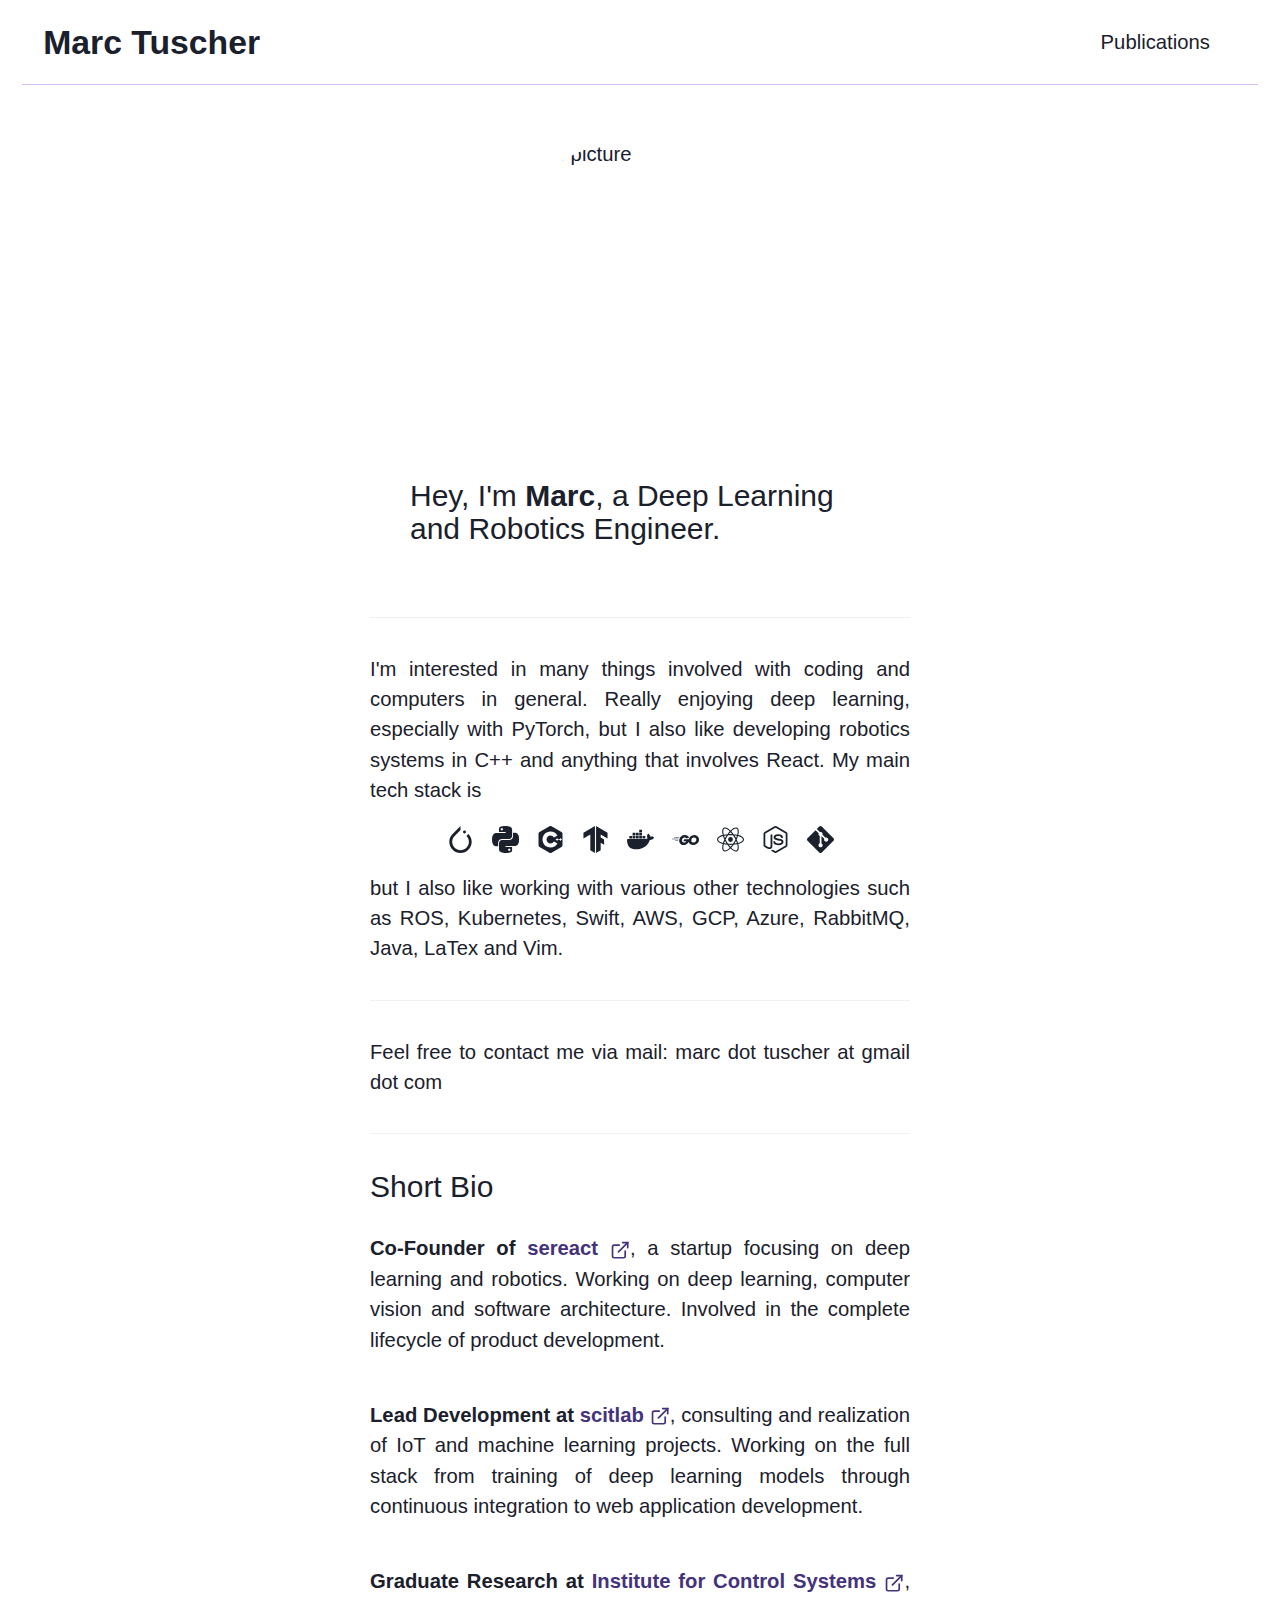
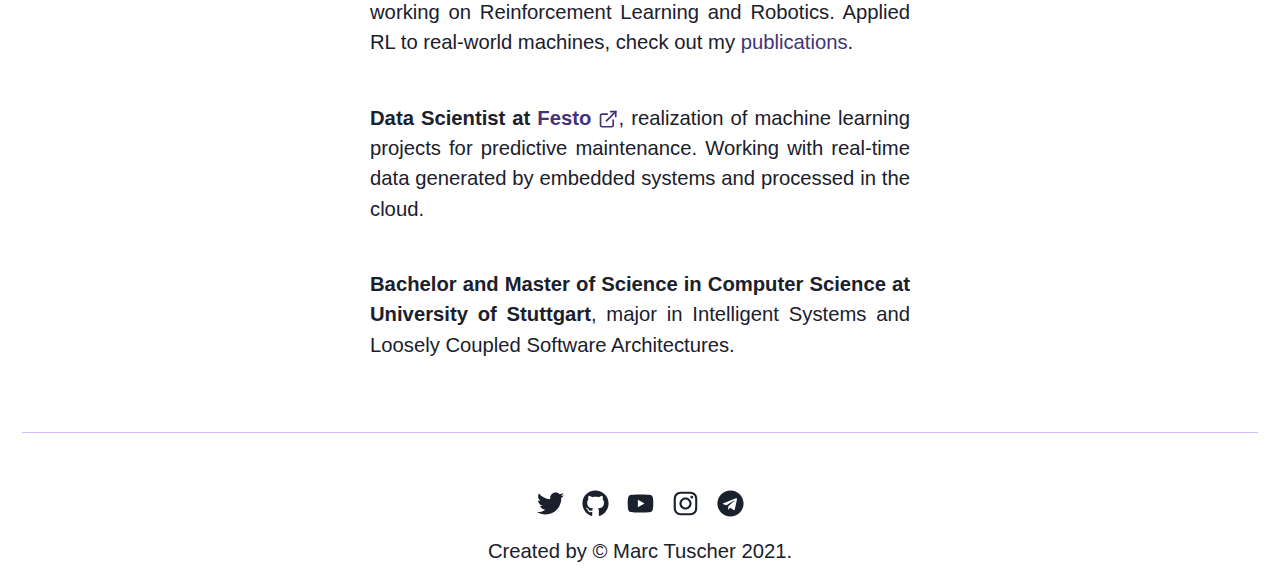
==== commit ebf4adec: "Deploying to master from  @ e2330c1774f2973a1d8412576cc9c11609bb4c57 🚀" ====
--- a/index.html
+++ b/index.html
@@ -1 +1 @@
-<!DOCTYPE html><html><head><meta charSet="utf-8"/><meta name="viewport" content="width=device-width"/><meta name="next-head-count" content="2"/><link rel="preload" href="https://cdn.statically.io/gh/marctuscher/marctuscher.github.io/master/_next/static/css/2f26bb9842d84a608fa3.css" as="style"/><link rel="stylesheet" href="https://cdn.statically.io/gh/marctuscher/marctuscher.github.io/master/_next/static/css/2f26bb9842d84a608fa3.css" data-n-g=""/><noscript data-n-css=""></noscript><link rel="preload" href="https://cdn.statically.io/gh/marctuscher/marctuscher.github.io/master/_next/static/chunks/main-64f3a5cbf9399bcacf50.js" as="script"/><link rel="preload" href="https://cdn.statically.io/gh/marctuscher/marctuscher.github.io/master/_next/static/chunks/webpack-eb080e3f091731f228fb.js" as="script"/><link rel="preload" href="https://cdn.statically.io/gh/marctuscher/marctuscher.github.io/master/_next/static/chunks/framework.2113c6061a2f456066a1.js" as="script"/><link rel="preload" href="https://cdn.statically.io/gh/marctuscher/marctuscher.github.io/master/_next/static/chunks/1bfc9850.bc25c5c0e584d22094d8.js" as="script"/><link rel="preload" href="https://cdn.statically.io/gh/marctuscher/marctuscher.github.io/master/_next/static/chunks/commons.db57f37ada8800e76a17.js" as="script"/><link rel="preload" href="https://cdn.statically.io/gh/marctuscher/marctuscher.github.io/master/_next/static/chunks/f6078781a05fe1bcb0902d23dbbb2662c8d200b3.da08aa297ed6edbada92.js" as="script"/><link rel="preload" href="https://cdn.statically.io/gh/marctuscher/marctuscher.github.io/master/_next/static/chunks/71247caf95475e3ea7f9a0f8a30beb258b23d005.daa6980b830dec44631b.js" as="script"/><link rel="preload" href="https://cdn.statically.io/gh/marctuscher/marctuscher.github.io/master/_next/static/chunks/pages/_app-dd191bece23f5ce46350.js" as="script"/><link rel="preload" href="https://cdn.statically.io/gh/marctuscher/marctuscher.github.io/master/_next/static/chunks/d0447323.21cb89bba60744ee379c.js" as="script"/><link rel="preload" href="https://cdn.statically.io/gh/marctuscher/marctuscher.github.io/master/_next/static/chunks/pages/index-1b63ffcf3f3f66aa91dc.js" as="script"/></head><body><div id="__next"><style data-emotion="css-global 1syi0wy">html{line-height:1.5;-webkit-text-size-adjust:100%;font-family:system-ui,sans-serif;-webkit-font-smoothing:antialiased;text-rendering:optimizeLegibility;-moz-osx-font-smoothing:grayscale;touch-action:manipulation;}body{position:relative;min-height:100%;font-feature-settings:'kern';}*,*::before,*::after{border-width:0;border-style:solid;box-sizing:border-box;}main{display:block;}hr{border-top-width:1px;box-sizing:content-box;height:0;overflow:visible;}pre,code,kbd,samp{font-family:SFMono-Regular,Menlo,Monaco,Consolas,monospace;font-size:1em;}a{background-color:transparent;color:inherit;-webkit-text-decoration:inherit;text-decoration:inherit;}abbr[title]{border-bottom:none;-webkit-text-decoration:underline;text-decoration:underline;-webkit-text-decoration:underline dotted;-webkit-text-decoration:underline dotted;text-decoration:underline dotted;}b,strong{font-weight:bold;}small{font-size:80%;}sub,sup{font-size:75%;line-height:0;position:relative;vertical-align:baseline;}sub{bottom:-0.25em;}sup{top:-0.5em;}img{border-style:none;}button,input,optgroup,select,textarea{font-family:inherit;font-size:100%;line-height:1.15;margin:0;}button,input{overflow:visible;}button,select{text-transform:none;}button::-moz-focus-inner,[type="button"]::-moz-focus-inner,[type="reset"]::-moz-focus-inner,[type="submit"]::-moz-focus-inner{border-style:none;padding:0;}fieldset{padding:0.35em 0.75em 0.625em;}legend{box-sizing:border-box;color:inherit;display:table;max-width:100%;padding:0;white-space:normal;}progress{vertical-align:baseline;}textarea{overflow:auto;}[type="checkbox"],[type="radio"]{box-sizing:border-box;padding:0;}[type="number"]::-webkit-inner-spin-button,[type="number"]::-webkit-outer-spin-button{-webkit-appearance:none!important;}input[type="number"]{-moz-appearance:textfield;}[type="search"]{-webkit-appearance:textfield;outline-offset:-2px;}[type="search"]::-webkit-search-decoration{-webkit-appearance:none!important;}::-webkit-file-upload-button{-webkit-appearance:button;font:inherit;}details{display:block;}summary{display:-webkit-box;display:-webkit-list-item;display:-ms-list-itembox;display:list-item;}template{display:none;}[hidden]{display:none!important;}body,blockquote,dl,dd,h1,h2,h3,h4,h5,h6,hr,figure,p,pre{margin:0;}button{background:transparent;padding:0;}fieldset{margin:0;padding:0;}ol,ul{margin:0;padding:0;}textarea{resize:vertical;}button,[role="button"]{cursor:pointer;}button::-moz-focus-inner{border:0!important;}table{border-collapse:collapse;}h1,h2,h3,h4,h5,h6{font-size:inherit;font-weight:inherit;}button,input,optgroup,select,textarea{padding:0;line-height:inherit;color:inherit;}img,svg,video,canvas,audio,iframe,embed,object{display:block;vertical-align:middle;}img,video{max-width:100%;height:auto;}[data-js-focus-visible] :focus:not([data-focus-visible-added]){outline:none;box-shadow:none;}select::-ms-expand{display:none;}</style><style data-emotion="css-global bkvhu1">body{font-family:-apple-system,BlinkMacSystemFont,"Segoe UI",Helvetica,Arial,sans-serif,"Apple Color Emoji","Segoe UI Emoji","Segoe UI Symbol";color:#1A202C;background:#FFFFFF;-webkit-transition:background-color 0.2s;transition:background-color 0.2s;line-height:1.5;}*::-webkit-input-placeholder{color:#A0AEC0;}*::-moz-placeholder{color:#A0AEC0;}*:-ms-input-placeholder{color:#A0AEC0;}*::placeholder{color:#A0AEC0;}*,*::before,::after{border-color:#E2E8F0;word-wrap:break-word;}html,body{font-size:1.125rem;text-align:justify;}</style><style data-emotion="css 3yarrq">.css-3yarrq{display:-webkit-box;display:-webkit-flex;display:-ms-flexbox;display:flex;-webkit-align-items:center;-webkit-box-align:center;-ms-flex-align:center;align-items:center;-webkit-box-pack:justify;-webkit-justify-content:space-between;justify-content:space-between;-webkit-box-flex-wrap:wrap;-webkit-flex-wrap:wrap;-ms-flex-wrap:wrap;flex-wrap:wrap;padding:1.2rem;margin-right:1.2rem;margin-left:1.2rem;border-bottom:solid;border-bottom-color:#D6BCFA;border-bottom-width:1px;margin-bottom:3rem;}</style><nav class="css-3yarrq"><style data-emotion="css 15kq0nh">.css-15kq0nh{display:-webkit-box;display:-webkit-flex;display:-ms-flexbox;display:flex;-webkit-align-items:center;-webkit-box-align:center;-ms-flex-align:center;align-items:center;margin-right:1.25rem;}</style><div class="css-15kq0nh"><style data-emotion="css 1nr8h59">.css-1nr8h59{font-family:-apple-system,BlinkMacSystemFont,"Segoe UI",Helvetica,Arial,sans-serif,"Apple Color Emoji","Segoe UI Emoji","Segoe UI Symbol";font-weight:700;font-size:1.5rem;line-height:1.33;padding-right:1rem;}@media screen and (min-width: 768px){.css-1nr8h59{font-size:1.875rem;line-height:1.2;}}</style><h1 class="chakra-heading css-1nr8h59"><style data-emotion="css 1bvdrhg">.css-1bvdrhg{-webkit-transition:all 0.15s ease-out;transition:all 0.15s ease-out;cursor:pointer;-webkit-text-decoration:none;text-decoration:none;outline:none;color:inherit;}.css-1bvdrhg:hover,.css-1bvdrhg[data-hover]{-webkit-text-decoration:underline;text-decoration:underline;}.css-1bvdrhg:focus,.css-1bvdrhg[data-focus]{box-shadow:0 0 0 3px rgba(66, 153, 225, 0.6);}</style><a class="chakra-link css-1bvdrhg" href="/">Marc Tuscher</a></h1></div><style data-emotion="css uvut48">.css-uvut48{display:block;}@media screen and (min-width: 768px){.css-uvut48{display:none;}}</style><div class="css-uvut48"><style data-emotion="css onkibi">.css-onkibi{width:1em;height:1em;display:inline-block;line-height:1em;-webkit-flex-shrink:0;-ms-flex-negative:0;flex-shrink:0;color:currentColor;vertical-align:middle;}</style><svg viewBox="0 0 24 24" focusable="false" class="chakra-icon css-onkibi"><path fill="currentColor" d="M 3 5 A 1.0001 1.0001 0 1 0 3 7 L 21 7 A 1.0001 1.0001 0 1 0 21 5 L 3 5 z M 3 11 A 1.0001 1.0001 0 1 0 3 13 L 21 13 A 1.0001 1.0001 0 1 0 21 11 L 3 11 z M 3 17 A 1.0001 1.0001 0 1 0 3 19 L 21 19 A 1.0001 1.0001 0 1 0 21 17 L 3 17 z"></path></svg></div><style data-emotion="css fh3due">.css-fh3due{-webkit-align-items:center;-webkit-box-align:center;-ms-flex-align:center;align-items:center;-webkit-box-flex:1;-webkit-flex-grow:1;-ms-flex-positive:1;flex-grow:1;}@media screen and (min-width: 320px){.css-fh3due{display:none;width:100%;-webkit-box-pack:none;-ms-flex-pack:none;-webkit-justify-content:none;justify-content:none;}}@media screen and (min-width: 768px){.css-fh3due{display:-webkit-box;display:-webkit-flex;display:-ms-flexbox;display:flex;width:auto;-webkit-box-pack:end;-ms-flex-pack:end;-webkit-justify-content:flex-end;justify-content:flex-end;}}</style><div class="css-fh3due"><style data-emotion="css 12uvdge">.css-12uvdge{margin-top:1rem;margin-right:1.5rem;display:block;}@media screen and (min-width: 768px){.css-12uvdge{margin-top:0;}}</style><div class="css-12uvdge"><a class="chakra-link css-1bvdrhg" href="/publications"><p class="chakra-text css-0">Publications</p></a></div></div></nav><style data-emotion="css frmshp">.css-frmshp{width:100%;margin-left:auto;margin-right:auto;padding-left:1rem;padding-right:1rem;}@media screen and (min-width: 768px){.css-frmshp{max-width:75%;}}@media screen and (min-width: 1200px){.css-frmshp{max-width:45%;}}</style><div class="chakra-container css-frmshp"><style data-emotion="css 1rs1ho">.css-1rs1ho{display:grid;grid-template-columns:repeat(auto-fit, minmax(300px, 1fr));justify-items:center;-webkit-align-items:center;-webkit-box-align:center;-ms-flex-align:center;align-items:center;padding-bottom:2rem;}</style><div class="css-1rs1ho"><style data-emotion="css 1ae31eg">.css-1ae31eg{border-radius:500px;}@media screen and (min-width: 320px){.css-1ae31eg{width:200px;height:200px;}}@media screen and (min-width: 768px){.css-1ae31eg{width:300px;height:300px;}}</style><img class="chakra-image__placeholder css-1ae31eg" alt="Marc&#x27;s picture"/><style data-emotion="css r7t1d5">.css-r7t1d5{font-size:24px;font-weight:semi;line-height:110%;letter-spacing:0%;text-align:left;padding-right:40px;padding-left:40px;padding-top:40px;}@media screen and (min-width: 320px){.css-r7t1d5{font-size:30px;}}</style><div class="css-r7t1d5">Hey, I&#x27;m <b>Marc Tuscher</b>, a Deep Learning and Robotics Engineer.</div></div><style data-emotion="css 1b4vq47">.css-1b4vq47{opacity:0.6;border:0;border-color:inherit;border-style:solid;border-bottom-width:1px;width:100%;margin:2rem 0 2rem 0;}</style><hr role="separator" aria-orientation="horizontal" class="chakra-divider css-1b4vq47"/><p class="chakra-text css-0">I&#x27;m interested in many things involved with coding and computers in general. Really enjoying deep learning, especially with PyTorch, but I also like developing robotics systems in C++ and anything that involves React. My main tech stack is</p><style data-emotion="css 1aici5j">.css-1aici5j{display:-webkit-box;display:-webkit-flex;display:-ms-flexbox;display:flex;-webkit-align-items:center;-webkit-box-align:center;-ms-flex-align:center;align-items:center;-webkit-box-pack:space-around;-ms-flex-pack:space-around;-webkit-justify-content:space-around;justify-content:space-around;-webkit-box-flex:1;-webkit-flex-grow:1;-ms-flex-positive:1;flex-grow:1;margin-top:20px;margin-bottom:20px;}</style><div class="css-1aici5j"><style data-emotion="css jnpatt">.css-jnpatt{display:-webkit-box;display:-webkit-flex;display:-ms-flexbox;display:flex;-webkit-align-items:center;-webkit-box-align:center;-ms-flex-align:center;align-items:center;-webkit-flex-direction:row;-ms-flex-direction:row;flex-direction:row;}.css-jnpatt>*:not(style)~*:not(style){margin-top:0;}@media screen and (min-width: 320px){.css-jnpatt>*:not(style)~*:not(style){margin-left:0.25rem;}}@media screen and (min-width: 768px){.css-jnpatt>*:not(style)~*:not(style){margin-left:1rem;}}</style><div class="chakra-stack css-jnpatt"><style data-emotion="css 1g3sp7a">.css-1g3sp7a{width:1.5rem;height:1.5rem;display:inline-block;line-height:1em;-webkit-flex-shrink:0;-ms-flex-negative:0;flex-shrink:0;color:currentColor;}</style><svg stroke="currentColor" fill="currentColor" stroke-width="0" role="img" viewBox="0 0 24 24" focusable="false" class="chakra-icon css-1g3sp7a" height="1em" width="1em" xmlns="http://www.w3.org/2000/svg"><title></title><path d="M12.005.04l-7.03 7.03a9.832 9.832 0 0 0 0 13.975 9.833 9.833 0 0 0 13.976 0c3.97-3.887 3.972-10.171.084-13.976l-1.738 1.737c2.895 2.895 2.895 7.608 0 10.503-2.894 2.894-7.608 2.894-10.503 0C3.9 16.414 3.9 11.7 6.794 8.806l4.632-4.631.58-.663zm3.556 3.886a1.323 1.323 0 0 0-1.323 1.323 1.323 1.323 0 0 0 1.323 1.323 1.323 1.323 0 0 0 1.323-1.323 1.323 1.323 0 0 0-1.323-1.323z"></path></svg><svg stroke="currentColor" fill="currentColor" stroke-width="0" viewBox="0 0 24 24" role="img" focusable="false" class="chakra-icon css-1g3sp7a" height="1em" width="1em" xmlns="http://www.w3.org/2000/svg"><title></title><path d="M14.31.18l.9.2.73.26.59.3.45.32.34.34.25.34.16.33.1.3.04.26.02.2-.01.13V8.5l-.05.63-.13.55-.21.46-.26.38-.3.31-.33.25-.35.19-.35.14-.33.1-.3.07-.26.04-.21.02H8.83l-.69.05-.59.14-.5.22-.41.27-.33.32-.27.35-.2.36-.15.37-.1.35-.07.32-.04.27-.02.21v3.06H3.23l-.21-.03-.28-.07-.32-.12-.35-.18-.36-.26-.36-.36-.35-.46-.32-.59-.28-.73-.21-.88-.14-1.05L0 11.97l.06-1.22.16-1.04.24-.87.32-.71.36-.57.4-.44.42-.33.42-.24.4-.16.36-.1.32-.05.24-.01h.16l.06.01h8.16v-.83H6.24l-.01-2.75-.02-.37.05-.34.11-.31.17-.28.25-.26.31-.23.38-.2.44-.18.51-.15.58-.12.64-.1.71-.06.77-.04.84-.02 1.27.05 1.07.13zm-6.3 1.98l-.23.33-.08.41.08.41.23.34.33.22.41.09.41-.09.33-.22.23-.34.08-.41-.08-.41-.23-.33-.33-.22-.41-.09-.41.09-.33.22zM21.1 6.11l.28.06.32.12.35.18.36.27.36.35.35.47.32.59.28.73.21.88.14 1.04.05 1.23-.06 1.23-.16 1.04-.24.86-.32.71-.36.57-.4.45-.42.33-.42.24-.4.16-.36.09-.32.05-.24.02-.16-.01h-8.22v.82h5.84l.01 2.76.02.36-.05.34-.11.31-.17.29-.25.25-.31.24-.38.2-.44.17-.51.15-.58.13-.64.09-.71.07-.77.04-.84.01-1.27-.04-1.07-.14-.9-.2-.73-.25-.59-.3-.45-.33-.34-.34-.25-.34-.16-.33-.1-.3-.04-.25-.02-.2.01-.13v-5.34l.05-.64.13-.54.21-.46.26-.38.3-.32.33-.24.35-.2.35-.14.33-.1.3-.06.26-.04.21-.02.13-.01h5.84l.69-.05.59-.14.5-.21.41-.28.33-.32.27-.35.2-.36.15-.36.1-.35.07-.32.04-.28.02-.21V6.07h2.09l.14.01.21.03zm-6.47 14.25l-.23.33-.08.41.08.41.23.33.33.23.41.08.41-.08.33-.23.23-.33.08-.41-.08-.41-.23-.33-.33-.23-.41-.08-.41.08-.33.23z"></path></svg><svg stroke="currentColor" fill="currentColor" stroke-width="0" role="img" viewBox="0 0 24 24" focusable="false" class="chakra-icon css-1g3sp7a" height="1em" width="1em" xmlns="http://www.w3.org/2000/svg"><title></title><path d="M22.393 6c-.167-.29-.398-.543-.652-.69L12.925.22c-.508-.293-1.339-.293-1.847 0L2.26 5.31c-.508.293-.923 1.013-.923 1.6v10.18c0 .294.104.62.271.91.167.29.398.543.652.689l8.816 5.091c.508.293 1.339.293 1.847 0l8.816-5.091c.254-.146.485-.399.652-.689s.271-.616.271-.91V6.91c.002-.294-.102-.62-.269-.91zM12 19.109c-3.92 0-7.109-3.189-7.109-7.109S8.08 4.891 12 4.891a7.133 7.133 0 0 1 6.156 3.552l-3.076 1.781A3.567 3.567 0 0 0 12 8.445c-1.96 0-3.554 1.595-3.554 3.555S10.04 15.555 12 15.555a3.57 3.57 0 0 0 3.08-1.778l3.077 1.78A7.135 7.135 0 0 1 12 19.109zm7.109-6.714h-.79v.79h-.79v-.79h-.79v-.79h.79v-.79h.79v.79h.79v.79zm2.962 0h-.79v.79h-.79v-.79h-.789v-.79h.789v-.79h.79v.79h.79v.79z"></path></svg><svg stroke="currentColor" fill="currentColor" stroke-width="0" role="img" viewBox="0 0 24 24" focusable="false" class="chakra-icon css-1g3sp7a" height="1em" width="1em" xmlns="http://www.w3.org/2000/svg"><title></title><path d="M19.6 12l.1 4.7-3.1-1.8v6.7L12.5 24V0l10.2 5.9v5.3l-6.1-3.6v2.7zM1.3 5.9L11.5 0v24l-4.1-2.4v-14l-6.1 3.6z"></path></svg><svg stroke="currentColor" fill="currentColor" stroke-width="0" role="img" viewBox="0 0 24 24" focusable="false" class="chakra-icon css-1g3sp7a" height="1em" width="1em" xmlns="http://www.w3.org/2000/svg"><title></title><path d="M13.983 11.078h2.119a.186.186 0 00.186-.185V9.006a.186.186 0 00-.186-.186h-2.119a.185.185 0 00-.185.185v1.888c0 .102.083.185.185.185m-2.954-5.43h2.118a.186.186 0 00.186-.186V3.574a.186.186 0 00-.186-.185h-2.118a.185.185 0 00-.185.185v1.888c0 .102.082.185.185.185m0 2.716h2.118a.187.187 0 00.186-.186V6.29a.186.186 0 00-.186-.185h-2.118a.185.185 0 00-.185.185v1.887c0 .102.082.185.185.186m-2.93 0h2.12a.186.186 0 00.184-.186V6.29a.185.185 0 00-.185-.185H8.1a.185.185 0 00-.185.185v1.887c0 .102.083.185.185.186m-2.964 0h2.119a.186.186 0 00.185-.186V6.29a.185.185 0 00-.185-.185H5.136a.186.186 0 00-.186.185v1.887c0 .102.084.185.186.186m5.893 2.715h2.118a.186.186 0 00.186-.185V9.006a.186.186 0 00-.186-.186h-2.118a.185.185 0 00-.185.185v1.888c0 .102.082.185.185.185m-2.93 0h2.12a.185.185 0 00.184-.185V9.006a.185.185 0 00-.184-.186h-2.12a.185.185 0 00-.184.185v1.888c0 .102.083.185.185.185m-2.964 0h2.119a.185.185 0 00.185-.185V9.006a.185.185 0 00-.184-.186h-2.12a.186.186 0 00-.186.186v1.887c0 .102.084.185.186.185m-2.92 0h2.12a.185.185 0 00.184-.185V9.006a.185.185 0 00-.184-.186h-2.12a.185.185 0 00-.184.185v1.888c0 .102.082.185.185.185M23.763 9.89c-.065-.051-.672-.51-1.954-.51-.338.001-.676.03-1.01.087-.248-1.7-1.653-2.53-1.716-2.566l-.344-.199-.226.327c-.284.438-.49.922-.612 1.43-.23.97-.09 1.882.403 2.661-.595.332-1.55.413-1.744.42H.751a.751.751 0 00-.75.748 11.376 11.376 0 00.692 4.062c.545 1.428 1.355 2.48 2.41 3.124 1.18.723 3.1 1.137 5.275 1.137.983.003 1.963-.086 2.93-.266a12.248 12.248 0 003.823-1.389c.98-.567 1.86-1.288 2.61-2.136 1.252-1.418 1.998-2.997 2.553-4.4h.221c1.372 0 2.215-.549 2.68-1.009.309-.293.55-.65.707-1.046l.098-.288Z"></path></svg><svg stroke="currentColor" fill="currentColor" stroke-width="0" role="img" viewBox="0 0 24 24" focusable="false" class="chakra-icon css-1g3sp7a" height="1em" width="1em" xmlns="http://www.w3.org/2000/svg"><title></title><path d="M1.811 10.715c-.047 0-.058-.023-.035-.059l.246-.315c.023-.035.081-.058.128-.058h4.172c.046 0 .058.035.035.07l-.199.303c-.023.036-.082.07-.117.07l-4.23-.011zM.047 11.79c-.047 0-.059-.023-.035-.058l.245-.316c.023-.035.082-.058.129-.058h5.328c.047 0 .07.035.058.07l-.093.28c-.012.047-.058.07-.105.07l-5.527.012zm2.828 1.075c-.047 0-.059-.035-.035-.07l.163-.292c.023-.035.07-.07.117-.07h2.337c.047 0 .07.035.07.082l-.023.28c0 .047-.047.082-.082.082l-2.547-.012zM15.004 10.505c-.736.187-1.239.327-1.963.514-.176.046-.187.058-.34-.117-.174-.199-.303-.327-.548-.444-.737-.362-1.45-.257-2.115.175-.795.514-1.204 1.274-1.192 2.22.011.935.654 1.706 1.577 1.835.795.105 1.46-.175 1.987-.771.105-.129.198-.269.315-.433H10.47c-.245 0-.304-.152-.222-.35.152-.362.432-.97.596-1.274a.315.315 0 0 1 .292-.187h4.253c-.023.316-.023.631-.07.947a4.983 4.983 0 0 1-.958 2.29c-.841 1.11-1.94 1.8-3.33 1.986-1.145.152-2.209-.07-3.143-.77-.865-.655-1.356-1.52-1.484-2.595-.152-1.274.222-2.419.993-3.424.83-1.086 1.928-1.776 3.272-2.021 1.098-.199 2.15-.07 3.096.572.62.41 1.063.97 1.356 1.648.07.105.023.164-.117.199 M18.872 16.967c-1.064-.024-2.034-.328-2.852-1.029a3.665 3.665 0 0 1-1.262-2.255c-.21-1.32.152-2.489.947-3.529.853-1.122 1.881-1.706 3.272-1.951 1.192-.21 2.314-.094 3.33.596.923.63 1.496 1.484 1.648 2.605.198 1.578-.257 2.863-1.344 3.962-.771.783-1.718 1.273-2.805 1.495-.315.059-.63.07-.934.106zm2.78-4.721c-.011-.152-.011-.269-.034-.386-.21-1.157-1.274-1.811-2.384-1.554-1.087.245-1.788.935-2.045 2.033-.21.912.234 1.835 1.075 2.209.643.28 1.285.245 1.905-.07.923-.48 1.425-1.227 1.484-2.232z"></path></svg><svg stroke="currentColor" fill="currentColor" stroke-width="0" role="img" viewBox="0 0 24 24" focusable="false" class="chakra-icon css-1g3sp7a" height="1em" width="1em" xmlns="http://www.w3.org/2000/svg"><title></title><path d="M12 9.861A2.139 2.139 0 1 0 12 14.139 2.139 2.139 0 1 0 12 9.861zM6.008 16.255l-.472-.12C2.018 15.246 0 13.737 0 11.996s2.018-3.25 5.536-4.139l.472-.119.133.468a23.53 23.53 0 0 0 1.363 3.578l.101.213-.101.213a23.307 23.307 0 0 0-1.363 3.578l-.133.467zM5.317 8.95c-2.674.751-4.315 1.9-4.315 3.046 0 1.145 1.641 2.294 4.315 3.046a24.95 24.95 0 0 1 1.182-3.046A24.752 24.752 0 0 1 5.317 8.95zM17.992 16.255l-.133-.469a23.357 23.357 0 0 0-1.364-3.577l-.101-.213.101-.213a23.42 23.42 0 0 0 1.364-3.578l.133-.468.473.119c3.517.889 5.535 2.398 5.535 4.14s-2.018 3.25-5.535 4.139l-.473.12zm-.491-4.259c.48 1.039.877 2.06 1.182 3.046 2.675-.752 4.315-1.901 4.315-3.046 0-1.146-1.641-2.294-4.315-3.046a24.788 24.788 0 0 1-1.182 3.046zM5.31 8.945l-.133-.467C4.188 4.992 4.488 2.494 6 1.622c1.483-.856 3.864.155 6.359 2.716l.34.349-.34.349a23.552 23.552 0 0 0-2.422 2.967l-.135.193-.235.02a23.657 23.657 0 0 0-3.785.61l-.472.119zm1.896-6.63c-.268 0-.505.058-.705.173-.994.573-1.17 2.565-.485 5.253a25.122 25.122 0 0 1 3.233-.501 24.847 24.847 0 0 1 2.052-2.544c-1.56-1.519-3.037-2.381-4.095-2.381zM16.795 22.677c-.001 0-.001 0 0 0-1.425 0-3.255-1.073-5.154-3.023l-.34-.349.34-.349a23.53 23.53 0 0 0 2.421-2.968l.135-.193.234-.02a23.63 23.63 0 0 0 3.787-.609l.472-.119.134.468c.987 3.484.688 5.983-.824 6.854a2.38 2.38 0 0 1-1.205.308zm-4.096-3.381c1.56 1.519 3.037 2.381 4.095 2.381h.001c.267 0 .505-.058.704-.173.994-.573 1.171-2.566.485-5.254a25.02 25.02 0 0 1-3.234.501 24.674 24.674 0 0 1-2.051 2.545zM18.69 8.945l-.472-.119a23.479 23.479 0 0 0-3.787-.61l-.234-.02-.135-.193a23.414 23.414 0 0 0-2.421-2.967l-.34-.349.34-.349C14.135 1.778 16.515.767 18 1.622c1.512.872 1.812 3.37.824 6.855l-.134.468zM14.75 7.24c1.142.104 2.227.273 3.234.501.686-2.688.509-4.68-.485-5.253-.988-.571-2.845.304-4.8 2.208A24.849 24.849 0 0 1 14.75 7.24zM7.206 22.677A2.38 2.38 0 0 1 6 22.369c-1.512-.871-1.812-3.369-.823-6.854l.132-.468.472.119c1.155.291 2.429.496 3.785.609l.235.02.134.193a23.596 23.596 0 0 0 2.422 2.968l.34.349-.34.349c-1.898 1.95-3.728 3.023-5.151 3.023zm-1.19-6.427c-.686 2.688-.509 4.681.485 5.254.987.563 2.843-.305 4.8-2.208a24.998 24.998 0 0 1-2.052-2.545 24.976 24.976 0 0 1-3.233-.501zM12 16.878c-.823 0-1.669-.036-2.516-.106l-.235-.02-.135-.193a30.388 30.388 0 0 1-1.35-2.122 30.354 30.354 0 0 1-1.166-2.228l-.1-.213.1-.213a30.3 30.3 0 0 1 1.166-2.228c.414-.716.869-1.43 1.35-2.122l.135-.193.235-.02a29.785 29.785 0 0 1 5.033 0l.234.02.134.193a30.006 30.006 0 0 1 2.517 4.35l.101.213-.101.213a29.6 29.6 0 0 1-2.517 4.35l-.134.193-.234.02c-.847.07-1.694.106-2.517.106zm-2.197-1.084c1.48.111 2.914.111 4.395 0a29.006 29.006 0 0 0 2.196-3.798 28.585 28.585 0 0 0-2.197-3.798 29.031 29.031 0 0 0-4.394 0 28.477 28.477 0 0 0-2.197 3.798 29.114 29.114 0 0 0 2.197 3.798z"></path></svg><svg stroke="currentColor" fill="currentColor" stroke-width="0" role="img" viewBox="0 0 24 24" focusable="false" class="chakra-icon css-1g3sp7a" height="1em" width="1em" xmlns="http://www.w3.org/2000/svg"><title></title><path d="M11.998,24c-0.321,0-0.641-0.084-0.922-0.247l-2.936-1.737c-0.438-0.245-0.224-0.332-0.08-0.383 c0.585-0.203,0.703-0.25,1.328-0.604c0.065-0.037,0.151-0.023,0.218,0.017l2.256,1.339c0.082,0.045,0.197,0.045,0.272,0l8.795-5.076 c0.082-0.047,0.134-0.141,0.134-0.238V6.921c0-0.099-0.053-0.192-0.137-0.242l-8.791-5.072c-0.081-0.047-0.189-0.047-0.271,0 L3.075,6.68C2.99,6.729,2.936,6.825,2.936,6.921v10.15c0,0.097,0.054,0.189,0.139,0.235l2.409,1.392 c1.307,0.654,2.108-0.116,2.108-0.89V7.787c0-0.142,0.114-0.253,0.256-0.253h1.115c0.139,0,0.255,0.112,0.255,0.253v10.021 c0,1.745-0.95,2.745-2.604,2.745c-0.508,0-0.909,0-2.026-0.551L2.28,18.675c-0.57-0.329-0.922-0.945-0.922-1.604V6.921 c0-0.659,0.353-1.275,0.922-1.603l8.795-5.082c0.557-0.315,1.296-0.315,1.848,0l8.794,5.082c0.57,0.329,0.924,0.944,0.924,1.603 v10.15c0,0.659-0.354,1.273-0.924,1.604l-8.794,5.078C12.643,23.916,12.324,24,11.998,24z M19.099,13.993 c0-1.9-1.284-2.406-3.987-2.763c-2.731-0.361-3.009-0.548-3.009-1.187c0-0.528,0.235-1.233,2.258-1.233 c1.807,0,2.473,0.389,2.747,1.607c0.024,0.115,0.129,0.199,0.247,0.199h1.141c0.071,0,0.138-0.031,0.186-0.081 c0.048-0.054,0.074-0.123,0.067-0.196c-0.177-2.098-1.571-3.076-4.388-3.076c-2.508,0-4.004,1.058-4.004,2.833 c0,1.925,1.488,2.457,3.895,2.695c2.88,0.282,3.103,0.703,3.103,1.269c0,0.983-0.789,1.402-2.642,1.402 c-2.327,0-2.839-0.584-3.011-1.742c-0.02-0.124-0.126-0.215-0.253-0.215h-1.137c-0.141,0-0.254,0.112-0.254,0.253 c0,1.482,0.806,3.248,4.655,3.248C17.501,17.007,19.099,15.91,19.099,13.993z"></path></svg><svg stroke="currentColor" fill="currentColor" stroke-width="0" role="img" viewBox="0 0 24 24" focusable="false" class="chakra-icon css-1g3sp7a" height="1em" width="1em" xmlns="http://www.w3.org/2000/svg"><title></title><path d="M23.546 10.93L13.067.452c-.604-.603-1.582-.603-2.188 0L8.708 2.627l2.76 2.76c.645-.215 1.379-.07 1.889.441.516.515.658 1.258.438 1.9l2.658 2.66c.645-.223 1.387-.078 1.9.435.721.72.721 1.884 0 2.604-.719.719-1.881.719-2.6 0-.539-.541-.674-1.337-.404-1.996L12.86 8.955v6.525c.176.086.342.203.488.348.713.721.713 1.883 0 2.6-.719.721-1.889.721-2.609 0-.719-.719-.719-1.879 0-2.598.182-.18.387-.316.605-.406V8.835c-.217-.091-.424-.222-.6-.401-.545-.545-.676-1.342-.396-2.009L7.636 3.7.45 10.881c-.6.605-.6 1.584 0 2.189l10.48 10.477c.604.604 1.582.604 2.186 0l10.43-10.43c.605-.603.605-1.582 0-2.187"></path></svg></div></div><p class="chakra-text css-0">but I also like working with various other technologies such as ROS, Kubernetes, Swift, AWS, GCP, Azure, RabbitMQ, Java, LaTex and Vim.</p><hr role="separator" aria-orientation="horizontal" class="chakra-divider css-1b4vq47"/><p class="chakra-text css-0">Feel free to contact me via mail: marc dot tuscher at gmail dot com</p><hr role="separator" aria-orientation="horizontal" class="chakra-divider css-1b4vq47"/><style data-emotion="css t6jb4n">.css-t6jb4n{font-size:24px;font-weight:semi;line-height:110%;letter-spacing:0%;text-align:left;padding-bottom:30px;}@media screen and (min-width: 320px){.css-t6jb4n{font-size:30px;}}</style><div class="css-t6jb4n">Short Bio</div><style data-emotion="css 1qtft3k">.css-1qtft3k{display:-webkit-box;display:-webkit-flex;display:-ms-flexbox;display:flex;-webkit-align-items:center;-webkit-box-align:center;-ms-flex-align:center;align-items:center;-webkit-flex-direction:column;-ms-flex-direction:column;flex-direction:column;}.css-1qtft3k>*:not(style)~*:not(style){margin-top:2.5rem;margin-left:0;}</style><div class="chakra-stack css-1qtft3k"><p class="chakra-text css-0"><b>Co-Founder of <style data-emotion="css 1xjj3m3">.css-1xjj3m3{-webkit-transition:all 0.15s ease-out;transition:all 0.15s ease-out;cursor:pointer;-webkit-text-decoration:none;text-decoration:none;outline:none;color:#44337A;}.css-1xjj3m3:hover,.css-1xjj3m3[data-hover]{-webkit-text-decoration:underline;text-decoration:underline;}.css-1xjj3m3:focus,.css-1xjj3m3[data-focus]{box-shadow:0 0 0 3px rgba(66, 153, 225, 0.6);}</style><a class="chakra-link css-1xjj3m3">sereact <style data-emotion="css onkibi">.css-onkibi{width:1em;height:1em;display:inline-block;line-height:1em;-webkit-flex-shrink:0;-ms-flex-negative:0;flex-shrink:0;color:currentColor;vertical-align:middle;}</style><svg viewBox="0 0 24 24" focusable="false" class="chakra-icon css-onkibi"><g fill="none" stroke="currentColor" stroke-linecap="round" stroke-width="2"><path d="M18 13v6a2 2 0 0 1-2 2H5a2 2 0 0 1-2-2V8a2 2 0 0 1 2-2h6"></path><path d="M15 3h6v6"></path><path d="M10 14L21 3"></path></g></svg></a></b>, a startup focusing on deep learning and robotics. Working on deep learning, computer vision and software architecture. Involved in the complete lifecycle of product development.</p><p class="chakra-text css-0"><b>Lead Development at <a class="chakra-link css-1xjj3m3">scitlab <svg viewBox="0 0 24 24" focusable="false" class="chakra-icon css-onkibi"><g fill="none" stroke="currentColor" stroke-linecap="round" stroke-width="2"><path d="M18 13v6a2 2 0 0 1-2 2H5a2 2 0 0 1-2-2V8a2 2 0 0 1 2-2h6"></path><path d="M15 3h6v6"></path><path d="M10 14L21 3"></path></g></svg></a></b>, consulting and realization of IoT and machine learning projects. Working on the full stack from training of deep learning models through continuous integration to web application development.</p><p class="chakra-text css-0"><b>Graduate Research at <a class="chakra-link css-1xjj3m3">Institute for Control Systems <svg viewBox="0 0 24 24" focusable="false" class="chakra-icon css-onkibi"><g fill="none" stroke="currentColor" stroke-linecap="round" stroke-width="2"><path d="M18 13v6a2 2 0 0 1-2 2H5a2 2 0 0 1-2-2V8a2 2 0 0 1 2-2h6"></path><path d="M15 3h6v6"></path><path d="M10 14L21 3"></path></g></svg></a></b>, working on Reinforcement Learning and Robotics. Applied RL to real-world machines, check out my <a class="chakra-link css-1xjj3m3">publications</a>.</p><p class="chakra-text css-0"><b>Data Scientist at <a class="chakra-link css-1xjj3m3">Festo <svg viewBox="0 0 24 24" focusable="false" class="chakra-icon css-onkibi"><g fill="none" stroke="currentColor" stroke-linecap="round" stroke-width="2"><path d="M18 13v6a2 2 0 0 1-2 2H5a2 2 0 0 1-2-2V8a2 2 0 0 1 2-2h6"></path><path d="M15 3h6v6"></path><path d="M10 14L21 3"></path></g></svg></a></b>, realization of machine learning projects for predictive maintenance. Working with real-time data generated by embedded systems and processed in the cloud.</p><p class="chakra-text css-0"><b>Bachelor and Master of Science in Computer Science at University of Stuttgart</b>, major in Intelligent Systems and Loosely Coupled Software Architectures.</p></div></div><style data-emotion="css 38ppqc">.css-38ppqc{display:-webkit-box;display:-webkit-flex;display:-ms-flexbox;display:flex;-webkit-align-items:center;-webkit-box-align:center;-ms-flex-align:center;align-items:center;-webkit-box-pack:justify;-webkit-justify-content:space-between;justify-content:space-between;-webkit-box-flex-wrap:wrap;-webkit-flex-wrap:wrap;-ms-flex-wrap:wrap;flex-wrap:wrap;padding:1.2rem;padding-top:3rem;margin-right:1.2rem;margin-left:1.2rem;border-top:solid;border-top-color:#D6BCFA;border-top-width:1px;margin-top:4rem;}</style><div class="css-38ppqc"><style data-emotion="css 1q48blo">.css-1q48blo{display:-webkit-box;display:-webkit-flex;display:-ms-flexbox;display:flex;-webkit-flex-direction:column;-ms-flex-direction:column;flex-direction:column;-webkit-align-items:center;-webkit-box-align:center;-ms-flex-align:center;align-items:center;-webkit-box-pack:center;-ms-flex-pack:center;-webkit-justify-content:center;justify-content:center;-webkit-box-flex:1;-webkit-flex-grow:1;-ms-flex-positive:1;flex-grow:1;}</style><div class="css-1q48blo"><style data-emotion="css zppmsi">.css-zppmsi{display:-webkit-box;display:-webkit-flex;display:-ms-flexbox;display:flex;-webkit-align-items:center;-webkit-box-align:center;-ms-flex-align:center;align-items:center;-webkit-flex-direction:column;-ms-flex-direction:column;flex-direction:column;}.css-zppmsi>*:not(style)~*:not(style){margin-top:1rem;margin-left:0;}</style><div class="chakra-stack css-zppmsi"><style data-emotion="css 1ls42ek">.css-1ls42ek{display:-webkit-box;display:-webkit-flex;display:-ms-flexbox;display:flex;-webkit-align-items:center;-webkit-box-align:center;-ms-flex-align:center;align-items:center;-webkit-flex-direction:row;-ms-flex-direction:row;flex-direction:row;}.css-1ls42ek>*:not(style)~*:not(style){margin-left:1rem;margin-top:0;}</style><div class="chakra-stack css-1ls42ek"><style data-emotion="css 1bvdrhg">.css-1bvdrhg{-webkit-transition:all 0.15s ease-out;transition:all 0.15s ease-out;cursor:pointer;-webkit-text-decoration:none;text-decoration:none;outline:none;color:inherit;}.css-1bvdrhg:hover,.css-1bvdrhg[data-hover]{-webkit-text-decoration:underline;text-decoration:underline;}.css-1bvdrhg:focus,.css-1bvdrhg[data-focus]{box-shadow:0 0 0 3px rgba(66, 153, 225, 0.6);}</style><a class="chakra-link css-1bvdrhg" href="https://twitter.com/TuscherMarc"><style data-emotion="css 1g3sp7a">.css-1g3sp7a{width:1.5rem;height:1.5rem;display:inline-block;line-height:1em;-webkit-flex-shrink:0;-ms-flex-negative:0;flex-shrink:0;color:currentColor;}</style><svg stroke="currentColor" fill="currentColor" stroke-width="0" viewBox="0 0 512 512" focusable="false" class="chakra-icon css-1g3sp7a" height="1em" width="1em" xmlns="http://www.w3.org/2000/svg"><path d="M459.37 151.716c.325 4.548.325 9.097.325 13.645 0 138.72-105.583 298.558-298.558 298.558-59.452 0-114.68-17.219-161.137-47.106 8.447.974 16.568 1.299 25.34 1.299 49.055 0 94.213-16.568 130.274-44.832-46.132-.975-84.792-31.188-98.112-72.772 6.498.974 12.995 1.624 19.818 1.624 9.421 0 18.843-1.3 27.614-3.573-48.081-9.747-84.143-51.98-84.143-102.985v-1.299c13.969 7.797 30.214 12.67 47.431 13.319-28.264-18.843-46.781-51.005-46.781-87.391 0-19.492 5.197-37.36 14.294-52.954 51.655 63.675 129.3 105.258 216.365 109.807-1.624-7.797-2.599-15.918-2.599-24.04 0-57.828 46.782-104.934 104.934-104.934 30.213 0 57.502 12.67 76.67 33.137 23.715-4.548 46.456-13.32 66.599-25.34-7.798 24.366-24.366 44.833-46.132 57.827 21.117-2.273 41.584-8.122 60.426-16.243-14.292 20.791-32.161 39.308-52.628 54.253z"></path></svg></a><a class="chakra-link css-1bvdrhg" href="https://github.com/marctuscher"><svg stroke="currentColor" fill="currentColor" stroke-width="0" viewBox="0 0 496 512" focusable="false" class="chakra-icon css-1g3sp7a" height="1em" width="1em" xmlns="http://www.w3.org/2000/svg"><path d="M165.9 397.4c0 2-2.3 3.6-5.2 3.6-3.3.3-5.6-1.3-5.6-3.6 0-2 2.3-3.6 5.2-3.6 3-.3 5.6 1.3 5.6 3.6zm-31.1-4.5c-.7 2 1.3 4.3 4.3 4.9 2.6 1 5.6 0 6.2-2s-1.3-4.3-4.3-5.2c-2.6-.7-5.5.3-6.2 2.3zm44.2-1.7c-2.9.7-4.9 2.6-4.6 4.9.3 2 2.9 3.3 5.9 2.6 2.9-.7 4.9-2.6 4.6-4.6-.3-1.9-3-3.2-5.9-2.9zM244.8 8C106.1 8 0 113.3 0 252c0 110.9 69.8 205.8 169.5 239.2 12.8 2.3 17.3-5.6 17.3-12.1 0-6.2-.3-40.4-.3-61.4 0 0-70 15-84.7-29.8 0 0-11.4-29.1-27.8-36.6 0 0-22.9-15.7 1.6-15.4 0 0 24.9 2 38.6 25.8 21.9 38.6 58.6 27.5 72.9 20.9 2.3-16 8.8-27.1 16-33.7-55.9-6.2-112.3-14.3-112.3-110.5 0-27.5 7.6-41.3 23.6-58.9-2.6-6.5-11.1-33.3 2.6-67.9 20.9-6.5 69 27 69 27 20-5.6 41.5-8.5 62.8-8.5s42.8 2.9 62.8 8.5c0 0 48.1-33.6 69-27 13.7 34.7 5.2 61.4 2.6 67.9 16 17.7 25.8 31.5 25.8 58.9 0 96.5-58.9 104.2-114.8 110.5 9.2 7.9 17 22.9 17 46.4 0 33.7-.3 75.4-.3 83.6 0 6.5 4.6 14.4 17.3 12.1C428.2 457.8 496 362.9 496 252 496 113.3 383.5 8 244.8 8zM97.2 352.9c-1.3 1-1 3.3.7 5.2 1.6 1.6 3.9 2.3 5.2 1 1.3-1 1-3.3-.7-5.2-1.6-1.6-3.9-2.3-5.2-1zm-10.8-8.1c-.7 1.3.3 2.9 2.3 3.9 1.6 1 3.6.7 4.3-.7.7-1.3-.3-2.9-2.3-3.9-2-.6-3.6-.3-4.3.7zm32.4 35.6c-1.6 1.3-1 4.3 1.3 6.2 2.3 2.3 5.2 2.6 6.5 1 1.3-1.3.7-4.3-1.3-6.2-2.2-2.3-5.2-2.6-6.5-1zm-11.4-14.7c-1.6 1-1.6 3.6 0 5.9 1.6 2.3 4.3 3.3 5.6 2.3 1.6-1.3 1.6-3.9 0-6.2-1.4-2.3-4-3.3-5.6-2z"></path></svg></a><a class="chakra-link css-1bvdrhg" href="https://www.youtube.com/channel/UCgDBbHkzO0gAYvOL3WUfUoQ"><svg stroke="currentColor" fill="currentColor" stroke-width="0" viewBox="0 0 576 512" focusable="false" class="chakra-icon css-1g3sp7a" height="1em" width="1em" xmlns="http://www.w3.org/2000/svg"><path d="M549.655 124.083c-6.281-23.65-24.787-42.276-48.284-48.597C458.781 64 288 64 288 64S117.22 64 74.629 75.486c-23.497 6.322-42.003 24.947-48.284 48.597-11.412 42.867-11.412 132.305-11.412 132.305s0 89.438 11.412 132.305c6.281 23.65 24.787 41.5 48.284 47.821C117.22 448 288 448 288 448s170.78 0 213.371-11.486c23.497-6.321 42.003-24.171 48.284-47.821 11.412-42.867 11.412-132.305 11.412-132.305s0-89.438-11.412-132.305zm-317.51 213.508V175.185l142.739 81.205-142.739 81.201z"></path></svg></a><a class="chakra-link css-1bvdrhg" href="https://www.instagram.com/tuschermarc/"><svg stroke="currentColor" fill="currentColor" stroke-width="0" viewBox="0 0 448 512" focusable="false" class="chakra-icon css-1g3sp7a" height="1em" width="1em" xmlns="http://www.w3.org/2000/svg"><path d="M224.1 141c-63.6 0-114.9 51.3-114.9 114.9s51.3 114.9 114.9 114.9S339 319.5 339 255.9 287.7 141 224.1 141zm0 189.6c-41.1 0-74.7-33.5-74.7-74.7s33.5-74.7 74.7-74.7 74.7 33.5 74.7 74.7-33.6 74.7-74.7 74.7zm146.4-194.3c0 14.9-12 26.8-26.8 26.8-14.9 0-26.8-12-26.8-26.8s12-26.8 26.8-26.8 26.8 12 26.8 26.8zm76.1 27.2c-1.7-35.9-9.9-67.7-36.2-93.9-26.2-26.2-58-34.4-93.9-36.2-37-2.1-147.9-2.1-184.9 0-35.8 1.7-67.6 9.9-93.9 36.1s-34.4 58-36.2 93.9c-2.1 37-2.1 147.9 0 184.9 1.7 35.9 9.9 67.7 36.2 93.9s58 34.4 93.9 36.2c37 2.1 147.9 2.1 184.9 0 35.9-1.7 67.7-9.9 93.9-36.2 26.2-26.2 34.4-58 36.2-93.9 2.1-37 2.1-147.8 0-184.8zM398.8 388c-7.8 19.6-22.9 34.7-42.6 42.6-29.5 11.7-99.5 9-132.1 9s-102.7 2.6-132.1-9c-19.6-7.8-34.7-22.9-42.6-42.6-11.7-29.5-9-99.5-9-132.1s-2.6-102.7 9-132.1c7.8-19.6 22.9-34.7 42.6-42.6 29.5-11.7 99.5-9 132.1-9s102.7-2.6 132.1 9c19.6 7.8 34.7 22.9 42.6 42.6 11.7 29.5 9 99.5 9 132.1s2.7 102.7-9 132.1z"></path></svg></a><a class="chakra-link css-1bvdrhg" href="https://t.me/marctuscher"><svg stroke="currentColor" fill="currentColor" stroke-width="0" viewBox="0 0 496 512" focusable="false" class="chakra-icon css-1g3sp7a" height="1em" width="1em" xmlns="http://www.w3.org/2000/svg"><path d="M248 8C111 8 0 119 0 256s111 248 248 248 248-111 248-248S385 8 248 8zm121.8 169.9l-40.7 191.8c-3 13.6-11.1 16.9-22.4 10.5l-62-45.7-29.9 28.8c-3.3 3.3-6.1 6.1-12.5 6.1l4.4-63.1 114.9-103.8c5-4.4-1.1-6.9-7.7-2.5l-142 89.4-61.2-19.1c-13.3-4.2-13.6-13.3 2.8-19.7l239.1-92.2c11.1-4 20.8 2.7 17.2 19.5z"></path></svg></a></div><p class="chakra-text css-0">Created by © Marc Tuscher <!-- -->2021<!-- -->.</p></div></div></div></div><script id="__NEXT_DATA__" type="application/json">{"props":{"pageProps":{}},"page":"/","query":{},"buildId":"RTuhmMtKa8PiMxbtVETnm","assetPrefix":"https://cdn.statically.io/gh/marctuscher/marctuscher.github.io/master","nextExport":true,"autoExport":true,"isFallback":false}</script><script nomodule="" src="https://cdn.statically.io/gh/marctuscher/marctuscher.github.io/master/_next/static/chunks/polyfills-4f2b2b29f9215e8d2aac.js"></script><script src="https://cdn.statically.io/gh/marctuscher/marctuscher.github.io/master/_next/static/chunks/main-64f3a5cbf9399bcacf50.js" async=""></script><script src="https://cdn.statically.io/gh/marctuscher/marctuscher.github.io/master/_next/static/chunks/webpack-eb080e3f091731f228fb.js" async=""></script><script src="https://cdn.statically.io/gh/marctuscher/marctuscher.github.io/master/_next/static/chunks/framework.2113c6061a2f456066a1.js" async=""></script><script src="https://cdn.statically.io/gh/marctuscher/marctuscher.github.io/master/_next/static/chunks/1bfc9850.bc25c5c0e584d22094d8.js" async=""></script><script src="https://cdn.statically.io/gh/marctuscher/marctuscher.github.io/master/_next/static/chunks/commons.db57f37ada8800e76a17.js" async=""></script><script src="https://cdn.statically.io/gh/marctuscher/marctuscher.github.io/master/_next/static/chunks/f6078781a05fe1bcb0902d23dbbb2662c8d200b3.da08aa297ed6edbada92.js" async=""></script><script src="https://cdn.statically.io/gh/marctuscher/marctuscher.github.io/master/_next/static/chunks/71247caf95475e3ea7f9a0f8a30beb258b23d005.daa6980b830dec44631b.js" async=""></script><script src="https://cdn.statically.io/gh/marctuscher/marctuscher.github.io/master/_next/static/chunks/pages/_app-dd191bece23f5ce46350.js" async=""></script><script src="https://cdn.statically.io/gh/marctuscher/marctuscher.github.io/master/_next/static/chunks/d0447323.21cb89bba60744ee379c.js" async=""></script><script src="https://cdn.statically.io/gh/marctuscher/marctuscher.github.io/master/_next/static/chunks/pages/index-1b63ffcf3f3f66aa91dc.js" async=""></script><script src="https://cdn.statically.io/gh/marctuscher/marctuscher.github.io/master/_next/static/RTuhmMtKa8PiMxbtVETnm/_buildManifest.js" async=""></script><script src="https://cdn.statically.io/gh/marctuscher/marctuscher.github.io/master/_next/static/RTuhmMtKa8PiMxbtVETnm/_ssgManifest.js" async=""></script></body></html>+<!DOCTYPE html><html><head><meta charSet="utf-8"/><meta name="viewport" content="width=device-width"/><meta name="next-head-count" content="2"/><link rel="preload" href="https://cdn.statically.io/gh/marctuscher/marctuscher.github.io/master/_next/static/css/2f26bb9842d84a608fa3.css" as="style"/><link rel="stylesheet" href="https://cdn.statically.io/gh/marctuscher/marctuscher.github.io/master/_next/static/css/2f26bb9842d84a608fa3.css" data-n-g=""/><noscript data-n-css=""></noscript><link rel="preload" href="https://cdn.statically.io/gh/marctuscher/marctuscher.github.io/master/_next/static/chunks/main-64f3a5cbf9399bcacf50.js" as="script"/><link rel="preload" href="https://cdn.statically.io/gh/marctuscher/marctuscher.github.io/master/_next/static/chunks/webpack-eb080e3f091731f228fb.js" as="script"/><link rel="preload" href="https://cdn.statically.io/gh/marctuscher/marctuscher.github.io/master/_next/static/chunks/framework.2113c6061a2f456066a1.js" as="script"/><link rel="preload" href="https://cdn.statically.io/gh/marctuscher/marctuscher.github.io/master/_next/static/chunks/1bfc9850.bc25c5c0e584d22094d8.js" as="script"/><link rel="preload" href="https://cdn.statically.io/gh/marctuscher/marctuscher.github.io/master/_next/static/chunks/commons.db57f37ada8800e76a17.js" as="script"/><link rel="preload" href="https://cdn.statically.io/gh/marctuscher/marctuscher.github.io/master/_next/static/chunks/f6078781a05fe1bcb0902d23dbbb2662c8d200b3.da08aa297ed6edbada92.js" as="script"/><link rel="preload" href="https://cdn.statically.io/gh/marctuscher/marctuscher.github.io/master/_next/static/chunks/71247caf95475e3ea7f9a0f8a30beb258b23d005.81276ae6cf8ac7d2ee31.js" as="script"/><link rel="preload" href="https://cdn.statically.io/gh/marctuscher/marctuscher.github.io/master/_next/static/chunks/pages/_app-7a291e0a16d7e6a8f15f.js" as="script"/><link rel="preload" href="https://cdn.statically.io/gh/marctuscher/marctuscher.github.io/master/_next/static/chunks/d0447323.21cb89bba60744ee379c.js" as="script"/><link rel="preload" href="https://cdn.statically.io/gh/marctuscher/marctuscher.github.io/master/_next/static/chunks/pages/index-acb4a698aaf7da89e2a5.js" as="script"/></head><body><div id="__next"><style data-emotion="css-global 1syi0wy">html{line-height:1.5;-webkit-text-size-adjust:100%;font-family:system-ui,sans-serif;-webkit-font-smoothing:antialiased;text-rendering:optimizeLegibility;-moz-osx-font-smoothing:grayscale;touch-action:manipulation;}body{position:relative;min-height:100%;font-feature-settings:'kern';}*,*::before,*::after{border-width:0;border-style:solid;box-sizing:border-box;}main{display:block;}hr{border-top-width:1px;box-sizing:content-box;height:0;overflow:visible;}pre,code,kbd,samp{font-family:SFMono-Regular,Menlo,Monaco,Consolas,monospace;font-size:1em;}a{background-color:transparent;color:inherit;-webkit-text-decoration:inherit;text-decoration:inherit;}abbr[title]{border-bottom:none;-webkit-text-decoration:underline;text-decoration:underline;-webkit-text-decoration:underline dotted;-webkit-text-decoration:underline dotted;text-decoration:underline dotted;}b,strong{font-weight:bold;}small{font-size:80%;}sub,sup{font-size:75%;line-height:0;position:relative;vertical-align:baseline;}sub{bottom:-0.25em;}sup{top:-0.5em;}img{border-style:none;}button,input,optgroup,select,textarea{font-family:inherit;font-size:100%;line-height:1.15;margin:0;}button,input{overflow:visible;}button,select{text-transform:none;}button::-moz-focus-inner,[type="button"]::-moz-focus-inner,[type="reset"]::-moz-focus-inner,[type="submit"]::-moz-focus-inner{border-style:none;padding:0;}fieldset{padding:0.35em 0.75em 0.625em;}legend{box-sizing:border-box;color:inherit;display:table;max-width:100%;padding:0;white-space:normal;}progress{vertical-align:baseline;}textarea{overflow:auto;}[type="checkbox"],[type="radio"]{box-sizing:border-box;padding:0;}[type="number"]::-webkit-inner-spin-button,[type="number"]::-webkit-outer-spin-button{-webkit-appearance:none!important;}input[type="number"]{-moz-appearance:textfield;}[type="search"]{-webkit-appearance:textfield;outline-offset:-2px;}[type="search"]::-webkit-search-decoration{-webkit-appearance:none!important;}::-webkit-file-upload-button{-webkit-appearance:button;font:inherit;}details{display:block;}summary{display:-webkit-box;display:-webkit-list-item;display:-ms-list-itembox;display:list-item;}template{display:none;}[hidden]{display:none!important;}body,blockquote,dl,dd,h1,h2,h3,h4,h5,h6,hr,figure,p,pre{margin:0;}button{background:transparent;padding:0;}fieldset{margin:0;padding:0;}ol,ul{margin:0;padding:0;}textarea{resize:vertical;}button,[role="button"]{cursor:pointer;}button::-moz-focus-inner{border:0!important;}table{border-collapse:collapse;}h1,h2,h3,h4,h5,h6{font-size:inherit;font-weight:inherit;}button,input,optgroup,select,textarea{padding:0;line-height:inherit;color:inherit;}img,svg,video,canvas,audio,iframe,embed,object{display:block;vertical-align:middle;}img,video{max-width:100%;height:auto;}[data-js-focus-visible] :focus:not([data-focus-visible-added]){outline:none;box-shadow:none;}select::-ms-expand{display:none;}</style><style data-emotion="css-global bkvhu1">body{font-family:-apple-system,BlinkMacSystemFont,"Segoe UI",Helvetica,Arial,sans-serif,"Apple Color Emoji","Segoe UI Emoji","Segoe UI Symbol";color:#1A202C;background:#FFFFFF;-webkit-transition:background-color 0.2s;transition:background-color 0.2s;line-height:1.5;}*::-webkit-input-placeholder{color:#A0AEC0;}*::-moz-placeholder{color:#A0AEC0;}*:-ms-input-placeholder{color:#A0AEC0;}*::placeholder{color:#A0AEC0;}*,*::before,::after{border-color:#E2E8F0;word-wrap:break-word;}html,body{font-size:1.125rem;text-align:justify;}</style><style data-emotion="css 3yarrq">.css-3yarrq{display:-webkit-box;display:-webkit-flex;display:-ms-flexbox;display:flex;-webkit-align-items:center;-webkit-box-align:center;-ms-flex-align:center;align-items:center;-webkit-box-pack:justify;-webkit-justify-content:space-between;justify-content:space-between;-webkit-box-flex-wrap:wrap;-webkit-flex-wrap:wrap;-ms-flex-wrap:wrap;flex-wrap:wrap;padding:1.2rem;margin-right:1.2rem;margin-left:1.2rem;border-bottom:solid;border-bottom-color:#D6BCFA;border-bottom-width:1px;margin-bottom:3rem;}</style><nav class="css-3yarrq"><style data-emotion="css 15kq0nh">.css-15kq0nh{display:-webkit-box;display:-webkit-flex;display:-ms-flexbox;display:flex;-webkit-align-items:center;-webkit-box-align:center;-ms-flex-align:center;align-items:center;margin-right:1.25rem;}</style><div class="css-15kq0nh"><style data-emotion="css 1nr8h59">.css-1nr8h59{font-family:-apple-system,BlinkMacSystemFont,"Segoe UI",Helvetica,Arial,sans-serif,"Apple Color Emoji","Segoe UI Emoji","Segoe UI Symbol";font-weight:700;font-size:1.5rem;line-height:1.33;padding-right:1rem;}@media screen and (min-width: 768px){.css-1nr8h59{font-size:1.875rem;line-height:1.2;}}</style><h1 class="chakra-heading css-1nr8h59"><style data-emotion="css 1bvdrhg">.css-1bvdrhg{-webkit-transition:all 0.15s ease-out;transition:all 0.15s ease-out;cursor:pointer;-webkit-text-decoration:none;text-decoration:none;outline:none;color:inherit;}.css-1bvdrhg:hover,.css-1bvdrhg[data-hover]{-webkit-text-decoration:underline;text-decoration:underline;}.css-1bvdrhg:focus,.css-1bvdrhg[data-focus]{box-shadow:0 0 0 3px rgba(66, 153, 225, 0.6);}</style><a class="chakra-link css-1bvdrhg" href="/">Marc Tuscher</a></h1></div><style data-emotion="css uvut48">.css-uvut48{display:block;}@media screen and (min-width: 768px){.css-uvut48{display:none;}}</style><div class="css-uvut48"><style data-emotion="css onkibi">.css-onkibi{width:1em;height:1em;display:inline-block;line-height:1em;-webkit-flex-shrink:0;-ms-flex-negative:0;flex-shrink:0;color:currentColor;vertical-align:middle;}</style><svg viewBox="0 0 24 24" focusable="false" class="chakra-icon css-onkibi"><path fill="currentColor" d="M 3 5 A 1.0001 1.0001 0 1 0 3 7 L 21 7 A 1.0001 1.0001 0 1 0 21 5 L 3 5 z M 3 11 A 1.0001 1.0001 0 1 0 3 13 L 21 13 A 1.0001 1.0001 0 1 0 21 11 L 3 11 z M 3 17 A 1.0001 1.0001 0 1 0 3 19 L 21 19 A 1.0001 1.0001 0 1 0 21 17 L 3 17 z"></path></svg></div><style data-emotion="css fh3due">.css-fh3due{-webkit-align-items:center;-webkit-box-align:center;-ms-flex-align:center;align-items:center;-webkit-box-flex:1;-webkit-flex-grow:1;-ms-flex-positive:1;flex-grow:1;}@media screen and (min-width: 320px){.css-fh3due{display:none;width:100%;-webkit-box-pack:none;-ms-flex-pack:none;-webkit-justify-content:none;justify-content:none;}}@media screen and (min-width: 768px){.css-fh3due{display:-webkit-box;display:-webkit-flex;display:-ms-flexbox;display:flex;width:auto;-webkit-box-pack:end;-ms-flex-pack:end;-webkit-justify-content:flex-end;justify-content:flex-end;}}</style><div class="css-fh3due"><style data-emotion="css 12uvdge">.css-12uvdge{margin-top:1rem;margin-right:1.5rem;display:block;}@media screen and (min-width: 768px){.css-12uvdge{margin-top:0;}}</style><div class="css-12uvdge"><a class="chakra-link css-1bvdrhg" href="/publications"><p class="chakra-text css-0">Publications</p></a></div></div></nav><style data-emotion="css frmshp">.css-frmshp{width:100%;margin-left:auto;margin-right:auto;padding-left:1rem;padding-right:1rem;}@media screen and (min-width: 768px){.css-frmshp{max-width:75%;}}@media screen and (min-width: 1200px){.css-frmshp{max-width:45%;}}</style><div class="chakra-container css-frmshp"><style data-emotion="css 1rs1ho">.css-1rs1ho{display:grid;grid-template-columns:repeat(auto-fit, minmax(300px, 1fr));justify-items:center;-webkit-align-items:center;-webkit-box-align:center;-ms-flex-align:center;align-items:center;padding-bottom:2rem;}</style><div class="css-1rs1ho"><style data-emotion="css 1ae31eg">.css-1ae31eg{border-radius:500px;}@media screen and (min-width: 320px){.css-1ae31eg{width:200px;height:200px;}}@media screen and (min-width: 768px){.css-1ae31eg{width:300px;height:300px;}}</style><img class="chakra-image__placeholder css-1ae31eg" alt="Marc&#x27;s picture"/><style data-emotion="css r7t1d5">.css-r7t1d5{font-size:24px;font-weight:semi;line-height:110%;letter-spacing:0%;text-align:left;padding-right:40px;padding-left:40px;padding-top:40px;}@media screen and (min-width: 320px){.css-r7t1d5{font-size:30px;}}</style><div class="css-r7t1d5">Hey, I&#x27;m <b>Marc</b>, a Deep Learning and Robotics Engineer.</div></div><style data-emotion="css 1b4vq47">.css-1b4vq47{opacity:0.6;border:0;border-color:inherit;border-style:solid;border-bottom-width:1px;width:100%;margin:2rem 0 2rem 0;}</style><hr role="separator" aria-orientation="horizontal" class="chakra-divider css-1b4vq47"/><p class="chakra-text css-0">I&#x27;m interested in many things involved with coding and computers in general. Really enjoying deep learning, especially with PyTorch, but I also like developing robotics systems in C++ and anything that involves React. My main tech stack is</p><style data-emotion="css 1aici5j">.css-1aici5j{display:-webkit-box;display:-webkit-flex;display:-ms-flexbox;display:flex;-webkit-align-items:center;-webkit-box-align:center;-ms-flex-align:center;align-items:center;-webkit-box-pack:space-around;-ms-flex-pack:space-around;-webkit-justify-content:space-around;justify-content:space-around;-webkit-box-flex:1;-webkit-flex-grow:1;-ms-flex-positive:1;flex-grow:1;margin-top:20px;margin-bottom:20px;}</style><div class="css-1aici5j"><style data-emotion="css jnpatt">.css-jnpatt{display:-webkit-box;display:-webkit-flex;display:-ms-flexbox;display:flex;-webkit-align-items:center;-webkit-box-align:center;-ms-flex-align:center;align-items:center;-webkit-flex-direction:row;-ms-flex-direction:row;flex-direction:row;}.css-jnpatt>*:not(style)~*:not(style){margin-top:0;}@media screen and (min-width: 320px){.css-jnpatt>*:not(style)~*:not(style){margin-left:0.25rem;}}@media screen and (min-width: 768px){.css-jnpatt>*:not(style)~*:not(style){margin-left:1rem;}}</style><div class="chakra-stack css-jnpatt"><style data-emotion="css 1g3sp7a">.css-1g3sp7a{width:1.5rem;height:1.5rem;display:inline-block;line-height:1em;-webkit-flex-shrink:0;-ms-flex-negative:0;flex-shrink:0;color:currentColor;}</style><svg stroke="currentColor" fill="currentColor" stroke-width="0" role="img" viewBox="0 0 24 24" focusable="false" class="chakra-icon css-1g3sp7a" height="1em" width="1em" xmlns="http://www.w3.org/2000/svg"><title></title><path d="M12.005.04l-7.03 7.03a9.832 9.832 0 0 0 0 13.975 9.833 9.833 0 0 0 13.976 0c3.97-3.887 3.972-10.171.084-13.976l-1.738 1.737c2.895 2.895 2.895 7.608 0 10.503-2.894 2.894-7.608 2.894-10.503 0C3.9 16.414 3.9 11.7 6.794 8.806l4.632-4.631.58-.663zm3.556 3.886a1.323 1.323 0 0 0-1.323 1.323 1.323 1.323 0 0 0 1.323 1.323 1.323 1.323 0 0 0 1.323-1.323 1.323 1.323 0 0 0-1.323-1.323z"></path></svg><svg stroke="currentColor" fill="currentColor" stroke-width="0" viewBox="0 0 24 24" role="img" focusable="false" class="chakra-icon css-1g3sp7a" height="1em" width="1em" xmlns="http://www.w3.org/2000/svg"><title></title><path d="M14.31.18l.9.2.73.26.59.3.45.32.34.34.25.34.16.33.1.3.04.26.02.2-.01.13V8.5l-.05.63-.13.55-.21.46-.26.38-.3.31-.33.25-.35.19-.35.14-.33.1-.3.07-.26.04-.21.02H8.83l-.69.05-.59.14-.5.22-.41.27-.33.32-.27.35-.2.36-.15.37-.1.35-.07.32-.04.27-.02.21v3.06H3.23l-.21-.03-.28-.07-.32-.12-.35-.18-.36-.26-.36-.36-.35-.46-.32-.59-.28-.73-.21-.88-.14-1.05L0 11.97l.06-1.22.16-1.04.24-.87.32-.71.36-.57.4-.44.42-.33.42-.24.4-.16.36-.1.32-.05.24-.01h.16l.06.01h8.16v-.83H6.24l-.01-2.75-.02-.37.05-.34.11-.31.17-.28.25-.26.31-.23.38-.2.44-.18.51-.15.58-.12.64-.1.71-.06.77-.04.84-.02 1.27.05 1.07.13zm-6.3 1.98l-.23.33-.08.41.08.41.23.34.33.22.41.09.41-.09.33-.22.23-.34.08-.41-.08-.41-.23-.33-.33-.22-.41-.09-.41.09-.33.22zM21.1 6.11l.28.06.32.12.35.18.36.27.36.35.35.47.32.59.28.73.21.88.14 1.04.05 1.23-.06 1.23-.16 1.04-.24.86-.32.71-.36.57-.4.45-.42.33-.42.24-.4.16-.36.09-.32.05-.24.02-.16-.01h-8.22v.82h5.84l.01 2.76.02.36-.05.34-.11.31-.17.29-.25.25-.31.24-.38.2-.44.17-.51.15-.58.13-.64.09-.71.07-.77.04-.84.01-1.27-.04-1.07-.14-.9-.2-.73-.25-.59-.3-.45-.33-.34-.34-.25-.34-.16-.33-.1-.3-.04-.25-.02-.2.01-.13v-5.34l.05-.64.13-.54.21-.46.26-.38.3-.32.33-.24.35-.2.35-.14.33-.1.3-.06.26-.04.21-.02.13-.01h5.84l.69-.05.59-.14.5-.21.41-.28.33-.32.27-.35.2-.36.15-.36.1-.35.07-.32.04-.28.02-.21V6.07h2.09l.14.01.21.03zm-6.47 14.25l-.23.33-.08.41.08.41.23.33.33.23.41.08.41-.08.33-.23.23-.33.08-.41-.08-.41-.23-.33-.33-.23-.41-.08-.41.08-.33.23z"></path></svg><svg stroke="currentColor" fill="currentColor" stroke-width="0" role="img" viewBox="0 0 24 24" focusable="false" class="chakra-icon css-1g3sp7a" height="1em" width="1em" xmlns="http://www.w3.org/2000/svg"><title></title><path d="M22.393 6c-.167-.29-.398-.543-.652-.69L12.925.22c-.508-.293-1.339-.293-1.847 0L2.26 5.31c-.508.293-.923 1.013-.923 1.6v10.18c0 .294.104.62.271.91.167.29.398.543.652.689l8.816 5.091c.508.293 1.339.293 1.847 0l8.816-5.091c.254-.146.485-.399.652-.689s.271-.616.271-.91V6.91c.002-.294-.102-.62-.269-.91zM12 19.109c-3.92 0-7.109-3.189-7.109-7.109S8.08 4.891 12 4.891a7.133 7.133 0 0 1 6.156 3.552l-3.076 1.781A3.567 3.567 0 0 0 12 8.445c-1.96 0-3.554 1.595-3.554 3.555S10.04 15.555 12 15.555a3.57 3.57 0 0 0 3.08-1.778l3.077 1.78A7.135 7.135 0 0 1 12 19.109zm7.109-6.714h-.79v.79h-.79v-.79h-.79v-.79h.79v-.79h.79v.79h.79v.79zm2.962 0h-.79v.79h-.79v-.79h-.789v-.79h.789v-.79h.79v.79h.79v.79z"></path></svg><svg stroke="currentColor" fill="currentColor" stroke-width="0" role="img" viewBox="0 0 24 24" focusable="false" class="chakra-icon css-1g3sp7a" height="1em" width="1em" xmlns="http://www.w3.org/2000/svg"><title></title><path d="M19.6 12l.1 4.7-3.1-1.8v6.7L12.5 24V0l10.2 5.9v5.3l-6.1-3.6v2.7zM1.3 5.9L11.5 0v24l-4.1-2.4v-14l-6.1 3.6z"></path></svg><svg stroke="currentColor" fill="currentColor" stroke-width="0" role="img" viewBox="0 0 24 24" focusable="false" class="chakra-icon css-1g3sp7a" height="1em" width="1em" xmlns="http://www.w3.org/2000/svg"><title></title><path d="M13.983 11.078h2.119a.186.186 0 00.186-.185V9.006a.186.186 0 00-.186-.186h-2.119a.185.185 0 00-.185.185v1.888c0 .102.083.185.185.185m-2.954-5.43h2.118a.186.186 0 00.186-.186V3.574a.186.186 0 00-.186-.185h-2.118a.185.185 0 00-.185.185v1.888c0 .102.082.185.185.185m0 2.716h2.118a.187.187 0 00.186-.186V6.29a.186.186 0 00-.186-.185h-2.118a.185.185 0 00-.185.185v1.887c0 .102.082.185.185.186m-2.93 0h2.12a.186.186 0 00.184-.186V6.29a.185.185 0 00-.185-.185H8.1a.185.185 0 00-.185.185v1.887c0 .102.083.185.185.186m-2.964 0h2.119a.186.186 0 00.185-.186V6.29a.185.185 0 00-.185-.185H5.136a.186.186 0 00-.186.185v1.887c0 .102.084.185.186.186m5.893 2.715h2.118a.186.186 0 00.186-.185V9.006a.186.186 0 00-.186-.186h-2.118a.185.185 0 00-.185.185v1.888c0 .102.082.185.185.185m-2.93 0h2.12a.185.185 0 00.184-.185V9.006a.185.185 0 00-.184-.186h-2.12a.185.185 0 00-.184.185v1.888c0 .102.083.185.185.185m-2.964 0h2.119a.185.185 0 00.185-.185V9.006a.185.185 0 00-.184-.186h-2.12a.186.186 0 00-.186.186v1.887c0 .102.084.185.186.185m-2.92 0h2.12a.185.185 0 00.184-.185V9.006a.185.185 0 00-.184-.186h-2.12a.185.185 0 00-.184.185v1.888c0 .102.082.185.185.185M23.763 9.89c-.065-.051-.672-.51-1.954-.51-.338.001-.676.03-1.01.087-.248-1.7-1.653-2.53-1.716-2.566l-.344-.199-.226.327c-.284.438-.49.922-.612 1.43-.23.97-.09 1.882.403 2.661-.595.332-1.55.413-1.744.42H.751a.751.751 0 00-.75.748 11.376 11.376 0 00.692 4.062c.545 1.428 1.355 2.48 2.41 3.124 1.18.723 3.1 1.137 5.275 1.137.983.003 1.963-.086 2.93-.266a12.248 12.248 0 003.823-1.389c.98-.567 1.86-1.288 2.61-2.136 1.252-1.418 1.998-2.997 2.553-4.4h.221c1.372 0 2.215-.549 2.68-1.009.309-.293.55-.65.707-1.046l.098-.288Z"></path></svg><svg stroke="currentColor" fill="currentColor" stroke-width="0" role="img" viewBox="0 0 24 24" focusable="false" class="chakra-icon css-1g3sp7a" height="1em" width="1em" xmlns="http://www.w3.org/2000/svg"><title></title><path d="M1.811 10.715c-.047 0-.058-.023-.035-.059l.246-.315c.023-.035.081-.058.128-.058h4.172c.046 0 .058.035.035.07l-.199.303c-.023.036-.082.07-.117.07l-4.23-.011zM.047 11.79c-.047 0-.059-.023-.035-.058l.245-.316c.023-.035.082-.058.129-.058h5.328c.047 0 .07.035.058.07l-.093.28c-.012.047-.058.07-.105.07l-5.527.012zm2.828 1.075c-.047 0-.059-.035-.035-.07l.163-.292c.023-.035.07-.07.117-.07h2.337c.047 0 .07.035.07.082l-.023.28c0 .047-.047.082-.082.082l-2.547-.012zM15.004 10.505c-.736.187-1.239.327-1.963.514-.176.046-.187.058-.34-.117-.174-.199-.303-.327-.548-.444-.737-.362-1.45-.257-2.115.175-.795.514-1.204 1.274-1.192 2.22.011.935.654 1.706 1.577 1.835.795.105 1.46-.175 1.987-.771.105-.129.198-.269.315-.433H10.47c-.245 0-.304-.152-.222-.35.152-.362.432-.97.596-1.274a.315.315 0 0 1 .292-.187h4.253c-.023.316-.023.631-.07.947a4.983 4.983 0 0 1-.958 2.29c-.841 1.11-1.94 1.8-3.33 1.986-1.145.152-2.209-.07-3.143-.77-.865-.655-1.356-1.52-1.484-2.595-.152-1.274.222-2.419.993-3.424.83-1.086 1.928-1.776 3.272-2.021 1.098-.199 2.15-.07 3.096.572.62.41 1.063.97 1.356 1.648.07.105.023.164-.117.199 M18.872 16.967c-1.064-.024-2.034-.328-2.852-1.029a3.665 3.665 0 0 1-1.262-2.255c-.21-1.32.152-2.489.947-3.529.853-1.122 1.881-1.706 3.272-1.951 1.192-.21 2.314-.094 3.33.596.923.63 1.496 1.484 1.648 2.605.198 1.578-.257 2.863-1.344 3.962-.771.783-1.718 1.273-2.805 1.495-.315.059-.63.07-.934.106zm2.78-4.721c-.011-.152-.011-.269-.034-.386-.21-1.157-1.274-1.811-2.384-1.554-1.087.245-1.788.935-2.045 2.033-.21.912.234 1.835 1.075 2.209.643.28 1.285.245 1.905-.07.923-.48 1.425-1.227 1.484-2.232z"></path></svg><svg stroke="currentColor" fill="currentColor" stroke-width="0" role="img" viewBox="0 0 24 24" focusable="false" class="chakra-icon css-1g3sp7a" height="1em" width="1em" xmlns="http://www.w3.org/2000/svg"><title></title><path d="M12 9.861A2.139 2.139 0 1 0 12 14.139 2.139 2.139 0 1 0 12 9.861zM6.008 16.255l-.472-.12C2.018 15.246 0 13.737 0 11.996s2.018-3.25 5.536-4.139l.472-.119.133.468a23.53 23.53 0 0 0 1.363 3.578l.101.213-.101.213a23.307 23.307 0 0 0-1.363 3.578l-.133.467zM5.317 8.95c-2.674.751-4.315 1.9-4.315 3.046 0 1.145 1.641 2.294 4.315 3.046a24.95 24.95 0 0 1 1.182-3.046A24.752 24.752 0 0 1 5.317 8.95zM17.992 16.255l-.133-.469a23.357 23.357 0 0 0-1.364-3.577l-.101-.213.101-.213a23.42 23.42 0 0 0 1.364-3.578l.133-.468.473.119c3.517.889 5.535 2.398 5.535 4.14s-2.018 3.25-5.535 4.139l-.473.12zm-.491-4.259c.48 1.039.877 2.06 1.182 3.046 2.675-.752 4.315-1.901 4.315-3.046 0-1.146-1.641-2.294-4.315-3.046a24.788 24.788 0 0 1-1.182 3.046zM5.31 8.945l-.133-.467C4.188 4.992 4.488 2.494 6 1.622c1.483-.856 3.864.155 6.359 2.716l.34.349-.34.349a23.552 23.552 0 0 0-2.422 2.967l-.135.193-.235.02a23.657 23.657 0 0 0-3.785.61l-.472.119zm1.896-6.63c-.268 0-.505.058-.705.173-.994.573-1.17 2.565-.485 5.253a25.122 25.122 0 0 1 3.233-.501 24.847 24.847 0 0 1 2.052-2.544c-1.56-1.519-3.037-2.381-4.095-2.381zM16.795 22.677c-.001 0-.001 0 0 0-1.425 0-3.255-1.073-5.154-3.023l-.34-.349.34-.349a23.53 23.53 0 0 0 2.421-2.968l.135-.193.234-.02a23.63 23.63 0 0 0 3.787-.609l.472-.119.134.468c.987 3.484.688 5.983-.824 6.854a2.38 2.38 0 0 1-1.205.308zm-4.096-3.381c1.56 1.519 3.037 2.381 4.095 2.381h.001c.267 0 .505-.058.704-.173.994-.573 1.171-2.566.485-5.254a25.02 25.02 0 0 1-3.234.501 24.674 24.674 0 0 1-2.051 2.545zM18.69 8.945l-.472-.119a23.479 23.479 0 0 0-3.787-.61l-.234-.02-.135-.193a23.414 23.414 0 0 0-2.421-2.967l-.34-.349.34-.349C14.135 1.778 16.515.767 18 1.622c1.512.872 1.812 3.37.824 6.855l-.134.468zM14.75 7.24c1.142.104 2.227.273 3.234.501.686-2.688.509-4.68-.485-5.253-.988-.571-2.845.304-4.8 2.208A24.849 24.849 0 0 1 14.75 7.24zM7.206 22.677A2.38 2.38 0 0 1 6 22.369c-1.512-.871-1.812-3.369-.823-6.854l.132-.468.472.119c1.155.291 2.429.496 3.785.609l.235.02.134.193a23.596 23.596 0 0 0 2.422 2.968l.34.349-.34.349c-1.898 1.95-3.728 3.023-5.151 3.023zm-1.19-6.427c-.686 2.688-.509 4.681.485 5.254.987.563 2.843-.305 4.8-2.208a24.998 24.998 0 0 1-2.052-2.545 24.976 24.976 0 0 1-3.233-.501zM12 16.878c-.823 0-1.669-.036-2.516-.106l-.235-.02-.135-.193a30.388 30.388 0 0 1-1.35-2.122 30.354 30.354 0 0 1-1.166-2.228l-.1-.213.1-.213a30.3 30.3 0 0 1 1.166-2.228c.414-.716.869-1.43 1.35-2.122l.135-.193.235-.02a29.785 29.785 0 0 1 5.033 0l.234.02.134.193a30.006 30.006 0 0 1 2.517 4.35l.101.213-.101.213a29.6 29.6 0 0 1-2.517 4.35l-.134.193-.234.02c-.847.07-1.694.106-2.517.106zm-2.197-1.084c1.48.111 2.914.111 4.395 0a29.006 29.006 0 0 0 2.196-3.798 28.585 28.585 0 0 0-2.197-3.798 29.031 29.031 0 0 0-4.394 0 28.477 28.477 0 0 0-2.197 3.798 29.114 29.114 0 0 0 2.197 3.798z"></path></svg><svg stroke="currentColor" fill="currentColor" stroke-width="0" role="img" viewBox="0 0 24 24" focusable="false" class="chakra-icon css-1g3sp7a" height="1em" width="1em" xmlns="http://www.w3.org/2000/svg"><title></title><path d="M11.998,24c-0.321,0-0.641-0.084-0.922-0.247l-2.936-1.737c-0.438-0.245-0.224-0.332-0.08-0.383 c0.585-0.203,0.703-0.25,1.328-0.604c0.065-0.037,0.151-0.023,0.218,0.017l2.256,1.339c0.082,0.045,0.197,0.045,0.272,0l8.795-5.076 c0.082-0.047,0.134-0.141,0.134-0.238V6.921c0-0.099-0.053-0.192-0.137-0.242l-8.791-5.072c-0.081-0.047-0.189-0.047-0.271,0 L3.075,6.68C2.99,6.729,2.936,6.825,2.936,6.921v10.15c0,0.097,0.054,0.189,0.139,0.235l2.409,1.392 c1.307,0.654,2.108-0.116,2.108-0.89V7.787c0-0.142,0.114-0.253,0.256-0.253h1.115c0.139,0,0.255,0.112,0.255,0.253v10.021 c0,1.745-0.95,2.745-2.604,2.745c-0.508,0-0.909,0-2.026-0.551L2.28,18.675c-0.57-0.329-0.922-0.945-0.922-1.604V6.921 c0-0.659,0.353-1.275,0.922-1.603l8.795-5.082c0.557-0.315,1.296-0.315,1.848,0l8.794,5.082c0.57,0.329,0.924,0.944,0.924,1.603 v10.15c0,0.659-0.354,1.273-0.924,1.604l-8.794,5.078C12.643,23.916,12.324,24,11.998,24z M19.099,13.993 c0-1.9-1.284-2.406-3.987-2.763c-2.731-0.361-3.009-0.548-3.009-1.187c0-0.528,0.235-1.233,2.258-1.233 c1.807,0,2.473,0.389,2.747,1.607c0.024,0.115,0.129,0.199,0.247,0.199h1.141c0.071,0,0.138-0.031,0.186-0.081 c0.048-0.054,0.074-0.123,0.067-0.196c-0.177-2.098-1.571-3.076-4.388-3.076c-2.508,0-4.004,1.058-4.004,2.833 c0,1.925,1.488,2.457,3.895,2.695c2.88,0.282,3.103,0.703,3.103,1.269c0,0.983-0.789,1.402-2.642,1.402 c-2.327,0-2.839-0.584-3.011-1.742c-0.02-0.124-0.126-0.215-0.253-0.215h-1.137c-0.141,0-0.254,0.112-0.254,0.253 c0,1.482,0.806,3.248,4.655,3.248C17.501,17.007,19.099,15.91,19.099,13.993z"></path></svg><svg stroke="currentColor" fill="currentColor" stroke-width="0" role="img" viewBox="0 0 24 24" focusable="false" class="chakra-icon css-1g3sp7a" height="1em" width="1em" xmlns="http://www.w3.org/2000/svg"><title></title><path d="M23.546 10.93L13.067.452c-.604-.603-1.582-.603-2.188 0L8.708 2.627l2.76 2.76c.645-.215 1.379-.07 1.889.441.516.515.658 1.258.438 1.9l2.658 2.66c.645-.223 1.387-.078 1.9.435.721.72.721 1.884 0 2.604-.719.719-1.881.719-2.6 0-.539-.541-.674-1.337-.404-1.996L12.86 8.955v6.525c.176.086.342.203.488.348.713.721.713 1.883 0 2.6-.719.721-1.889.721-2.609 0-.719-.719-.719-1.879 0-2.598.182-.18.387-.316.605-.406V8.835c-.217-.091-.424-.222-.6-.401-.545-.545-.676-1.342-.396-2.009L7.636 3.7.45 10.881c-.6.605-.6 1.584 0 2.189l10.48 10.477c.604.604 1.582.604 2.186 0l10.43-10.43c.605-.603.605-1.582 0-2.187"></path></svg></div></div><p class="chakra-text css-0">but I also like working with various other technologies such as ROS, Kubernetes, Swift, AWS, GCP, Azure, RabbitMQ, Java, LaTex and Vim.</p><hr role="separator" aria-orientation="horizontal" class="chakra-divider css-1b4vq47"/><p class="chakra-text css-0">Feel free to contact me via mail: marc dot tuscher at gmail dot com</p><hr role="separator" aria-orientation="horizontal" class="chakra-divider css-1b4vq47"/><style data-emotion="css t6jb4n">.css-t6jb4n{font-size:24px;font-weight:semi;line-height:110%;letter-spacing:0%;text-align:left;padding-bottom:30px;}@media screen and (min-width: 320px){.css-t6jb4n{font-size:30px;}}</style><div class="css-t6jb4n">Short Bio</div><style data-emotion="css 1qtft3k">.css-1qtft3k{display:-webkit-box;display:-webkit-flex;display:-ms-flexbox;display:flex;-webkit-align-items:center;-webkit-box-align:center;-ms-flex-align:center;align-items:center;-webkit-flex-direction:column;-ms-flex-direction:column;flex-direction:column;}.css-1qtft3k>*:not(style)~*:not(style){margin-top:2.5rem;margin-left:0;}</style><div class="chakra-stack css-1qtft3k"><p class="chakra-text css-0"><b>Co-Founder of <style data-emotion="css 1xjj3m3">.css-1xjj3m3{-webkit-transition:all 0.15s ease-out;transition:all 0.15s ease-out;cursor:pointer;-webkit-text-decoration:none;text-decoration:none;outline:none;color:#44337A;}.css-1xjj3m3:hover,.css-1xjj3m3[data-hover]{-webkit-text-decoration:underline;text-decoration:underline;}.css-1xjj3m3:focus,.css-1xjj3m3[data-focus]{box-shadow:0 0 0 3px rgba(66, 153, 225, 0.6);}</style><a target="_blank" rel="noopener noreferrer" class="chakra-link css-1xjj3m3" href="https://sereact.ai">sereact <style data-emotion="css onkibi">.css-onkibi{width:1em;height:1em;display:inline-block;line-height:1em;-webkit-flex-shrink:0;-ms-flex-negative:0;flex-shrink:0;color:currentColor;vertical-align:middle;}</style><svg viewBox="0 0 24 24" focusable="false" class="chakra-icon css-onkibi"><g fill="none" stroke="currentColor" stroke-linecap="round" stroke-width="2"><path d="M18 13v6a2 2 0 0 1-2 2H5a2 2 0 0 1-2-2V8a2 2 0 0 1 2-2h6"></path><path d="M15 3h6v6"></path><path d="M10 14L21 3"></path></g></svg></a></b>, a startup focusing on deep learning and robotics. Working on deep learning, computer vision and software architecture. Involved in the complete lifecycle of product development.</p><p class="chakra-text css-0"><b>Lead Development at <a target="_blank" rel="noopener noreferrer" class="chakra-link css-1xjj3m3" href="https://scitlab.de">scitlab <svg viewBox="0 0 24 24" focusable="false" class="chakra-icon css-onkibi"><g fill="none" stroke="currentColor" stroke-linecap="round" stroke-width="2"><path d="M18 13v6a2 2 0 0 1-2 2H5a2 2 0 0 1-2-2V8a2 2 0 0 1 2-2h6"></path><path d="M15 3h6v6"></path><path d="M10 14L21 3"></path></g></svg></a></b>, consulting and realization of IoT and machine learning projects. Working on the full stack from training of deep learning models through continuous integration to web application development.</p><p class="chakra-text css-0"><b>Graduate Research at <a target="_blank" rel="noopener noreferrer" class="chakra-link css-1xjj3m3" href="https://isw.uni-stuttgart.de">Institute for Control Systems <svg viewBox="0 0 24 24" focusable="false" class="chakra-icon css-onkibi"><g fill="none" stroke="currentColor" stroke-linecap="round" stroke-width="2"><path d="M18 13v6a2 2 0 0 1-2 2H5a2 2 0 0 1-2-2V8a2 2 0 0 1 2-2h6"></path><path d="M15 3h6v6"></path><path d="M10 14L21 3"></path></g></svg></a></b>, working on Reinforcement Learning and Robotics. Applied RL to real-world machines, check out my <a class="chakra-link css-1xjj3m3">publications</a>.</p><p class="chakra-text css-0"><b>Data Scientist at <a target="_blank" rel="noopener noreferrer" class="chakra-link css-1xjj3m3" href="https://festo.de">Festo <svg viewBox="0 0 24 24" focusable="false" class="chakra-icon css-onkibi"><g fill="none" stroke="currentColor" stroke-linecap="round" stroke-width="2"><path d="M18 13v6a2 2 0 0 1-2 2H5a2 2 0 0 1-2-2V8a2 2 0 0 1 2-2h6"></path><path d="M15 3h6v6"></path><path d="M10 14L21 3"></path></g></svg></a></b>, realization of machine learning projects for predictive maintenance. Working with real-time data generated by embedded systems and processed in the cloud.</p><p class="chakra-text css-0"><b>Bachelor and Master of Science in Computer Science at University of Stuttgart</b>, major in Intelligent Systems and Loosely Coupled Software Architectures.</p></div></div><style data-emotion="css 38ppqc">.css-38ppqc{display:-webkit-box;display:-webkit-flex;display:-ms-flexbox;display:flex;-webkit-align-items:center;-webkit-box-align:center;-ms-flex-align:center;align-items:center;-webkit-box-pack:justify;-webkit-justify-content:space-between;justify-content:space-between;-webkit-box-flex-wrap:wrap;-webkit-flex-wrap:wrap;-ms-flex-wrap:wrap;flex-wrap:wrap;padding:1.2rem;padding-top:3rem;margin-right:1.2rem;margin-left:1.2rem;border-top:solid;border-top-color:#D6BCFA;border-top-width:1px;margin-top:4rem;}</style><div class="css-38ppqc"><style data-emotion="css 1q48blo">.css-1q48blo{display:-webkit-box;display:-webkit-flex;display:-ms-flexbox;display:flex;-webkit-flex-direction:column;-ms-flex-direction:column;flex-direction:column;-webkit-align-items:center;-webkit-box-align:center;-ms-flex-align:center;align-items:center;-webkit-box-pack:center;-ms-flex-pack:center;-webkit-justify-content:center;justify-content:center;-webkit-box-flex:1;-webkit-flex-grow:1;-ms-flex-positive:1;flex-grow:1;}</style><div class="css-1q48blo"><style data-emotion="css zppmsi">.css-zppmsi{display:-webkit-box;display:-webkit-flex;display:-ms-flexbox;display:flex;-webkit-align-items:center;-webkit-box-align:center;-ms-flex-align:center;align-items:center;-webkit-flex-direction:column;-ms-flex-direction:column;flex-direction:column;}.css-zppmsi>*:not(style)~*:not(style){margin-top:1rem;margin-left:0;}</style><div class="chakra-stack css-zppmsi"><style data-emotion="css 1ls42ek">.css-1ls42ek{display:-webkit-box;display:-webkit-flex;display:-ms-flexbox;display:flex;-webkit-align-items:center;-webkit-box-align:center;-ms-flex-align:center;align-items:center;-webkit-flex-direction:row;-ms-flex-direction:row;flex-direction:row;}.css-1ls42ek>*:not(style)~*:not(style){margin-left:1rem;margin-top:0;}</style><div class="chakra-stack css-1ls42ek"><style data-emotion="css 1bvdrhg">.css-1bvdrhg{-webkit-transition:all 0.15s ease-out;transition:all 0.15s ease-out;cursor:pointer;-webkit-text-decoration:none;text-decoration:none;outline:none;color:inherit;}.css-1bvdrhg:hover,.css-1bvdrhg[data-hover]{-webkit-text-decoration:underline;text-decoration:underline;}.css-1bvdrhg:focus,.css-1bvdrhg[data-focus]{box-shadow:0 0 0 3px rgba(66, 153, 225, 0.6);}</style><a class="chakra-link css-1bvdrhg" href="https://twitter.com/TuscherMarc"><style data-emotion="css 1g3sp7a">.css-1g3sp7a{width:1.5rem;height:1.5rem;display:inline-block;line-height:1em;-webkit-flex-shrink:0;-ms-flex-negative:0;flex-shrink:0;color:currentColor;}</style><svg stroke="currentColor" fill="currentColor" stroke-width="0" viewBox="0 0 512 512" focusable="false" class="chakra-icon css-1g3sp7a" height="1em" width="1em" xmlns="http://www.w3.org/2000/svg"><path d="M459.37 151.716c.325 4.548.325 9.097.325 13.645 0 138.72-105.583 298.558-298.558 298.558-59.452 0-114.68-17.219-161.137-47.106 8.447.974 16.568 1.299 25.34 1.299 49.055 0 94.213-16.568 130.274-44.832-46.132-.975-84.792-31.188-98.112-72.772 6.498.974 12.995 1.624 19.818 1.624 9.421 0 18.843-1.3 27.614-3.573-48.081-9.747-84.143-51.98-84.143-102.985v-1.299c13.969 7.797 30.214 12.67 47.431 13.319-28.264-18.843-46.781-51.005-46.781-87.391 0-19.492 5.197-37.36 14.294-52.954 51.655 63.675 129.3 105.258 216.365 109.807-1.624-7.797-2.599-15.918-2.599-24.04 0-57.828 46.782-104.934 104.934-104.934 30.213 0 57.502 12.67 76.67 33.137 23.715-4.548 46.456-13.32 66.599-25.34-7.798 24.366-24.366 44.833-46.132 57.827 21.117-2.273 41.584-8.122 60.426-16.243-14.292 20.791-32.161 39.308-52.628 54.253z"></path></svg></a><a class="chakra-link css-1bvdrhg" href="https://github.com/marctuscher"><svg stroke="currentColor" fill="currentColor" stroke-width="0" viewBox="0 0 496 512" focusable="false" class="chakra-icon css-1g3sp7a" height="1em" width="1em" xmlns="http://www.w3.org/2000/svg"><path d="M165.9 397.4c0 2-2.3 3.6-5.2 3.6-3.3.3-5.6-1.3-5.6-3.6 0-2 2.3-3.6 5.2-3.6 3-.3 5.6 1.3 5.6 3.6zm-31.1-4.5c-.7 2 1.3 4.3 4.3 4.9 2.6 1 5.6 0 6.2-2s-1.3-4.3-4.3-5.2c-2.6-.7-5.5.3-6.2 2.3zm44.2-1.7c-2.9.7-4.9 2.6-4.6 4.9.3 2 2.9 3.3 5.9 2.6 2.9-.7 4.9-2.6 4.6-4.6-.3-1.9-3-3.2-5.9-2.9zM244.8 8C106.1 8 0 113.3 0 252c0 110.9 69.8 205.8 169.5 239.2 12.8 2.3 17.3-5.6 17.3-12.1 0-6.2-.3-40.4-.3-61.4 0 0-70 15-84.7-29.8 0 0-11.4-29.1-27.8-36.6 0 0-22.9-15.7 1.6-15.4 0 0 24.9 2 38.6 25.8 21.9 38.6 58.6 27.5 72.9 20.9 2.3-16 8.8-27.1 16-33.7-55.9-6.2-112.3-14.3-112.3-110.5 0-27.5 7.6-41.3 23.6-58.9-2.6-6.5-11.1-33.3 2.6-67.9 20.9-6.5 69 27 69 27 20-5.6 41.5-8.5 62.8-8.5s42.8 2.9 62.8 8.5c0 0 48.1-33.6 69-27 13.7 34.7 5.2 61.4 2.6 67.9 16 17.7 25.8 31.5 25.8 58.9 0 96.5-58.9 104.2-114.8 110.5 9.2 7.9 17 22.9 17 46.4 0 33.7-.3 75.4-.3 83.6 0 6.5 4.6 14.4 17.3 12.1C428.2 457.8 496 362.9 496 252 496 113.3 383.5 8 244.8 8zM97.2 352.9c-1.3 1-1 3.3.7 5.2 1.6 1.6 3.9 2.3 5.2 1 1.3-1 1-3.3-.7-5.2-1.6-1.6-3.9-2.3-5.2-1zm-10.8-8.1c-.7 1.3.3 2.9 2.3 3.9 1.6 1 3.6.7 4.3-.7.7-1.3-.3-2.9-2.3-3.9-2-.6-3.6-.3-4.3.7zm32.4 35.6c-1.6 1.3-1 4.3 1.3 6.2 2.3 2.3 5.2 2.6 6.5 1 1.3-1.3.7-4.3-1.3-6.2-2.2-2.3-5.2-2.6-6.5-1zm-11.4-14.7c-1.6 1-1.6 3.6 0 5.9 1.6 2.3 4.3 3.3 5.6 2.3 1.6-1.3 1.6-3.9 0-6.2-1.4-2.3-4-3.3-5.6-2z"></path></svg></a><a class="chakra-link css-1bvdrhg" href="https://www.youtube.com/channel/UCgDBbHkzO0gAYvOL3WUfUoQ"><svg stroke="currentColor" fill="currentColor" stroke-width="0" viewBox="0 0 576 512" focusable="false" class="chakra-icon css-1g3sp7a" height="1em" width="1em" xmlns="http://www.w3.org/2000/svg"><path d="M549.655 124.083c-6.281-23.65-24.787-42.276-48.284-48.597C458.781 64 288 64 288 64S117.22 64 74.629 75.486c-23.497 6.322-42.003 24.947-48.284 48.597-11.412 42.867-11.412 132.305-11.412 132.305s0 89.438 11.412 132.305c6.281 23.65 24.787 41.5 48.284 47.821C117.22 448 288 448 288 448s170.78 0 213.371-11.486c23.497-6.321 42.003-24.171 48.284-47.821 11.412-42.867 11.412-132.305 11.412-132.305s0-89.438-11.412-132.305zm-317.51 213.508V175.185l142.739 81.205-142.739 81.201z"></path></svg></a><a class="chakra-link css-1bvdrhg" href="https://www.instagram.com/tuschermarc/"><svg stroke="currentColor" fill="currentColor" stroke-width="0" viewBox="0 0 448 512" focusable="false" class="chakra-icon css-1g3sp7a" height="1em" width="1em" xmlns="http://www.w3.org/2000/svg"><path d="M224.1 141c-63.6 0-114.9 51.3-114.9 114.9s51.3 114.9 114.9 114.9S339 319.5 339 255.9 287.7 141 224.1 141zm0 189.6c-41.1 0-74.7-33.5-74.7-74.7s33.5-74.7 74.7-74.7 74.7 33.5 74.7 74.7-33.6 74.7-74.7 74.7zm146.4-194.3c0 14.9-12 26.8-26.8 26.8-14.9 0-26.8-12-26.8-26.8s12-26.8 26.8-26.8 26.8 12 26.8 26.8zm76.1 27.2c-1.7-35.9-9.9-67.7-36.2-93.9-26.2-26.2-58-34.4-93.9-36.2-37-2.1-147.9-2.1-184.9 0-35.8 1.7-67.6 9.9-93.9 36.1s-34.4 58-36.2 93.9c-2.1 37-2.1 147.9 0 184.9 1.7 35.9 9.9 67.7 36.2 93.9s58 34.4 93.9 36.2c37 2.1 147.9 2.1 184.9 0 35.9-1.7 67.7-9.9 93.9-36.2 26.2-26.2 34.4-58 36.2-93.9 2.1-37 2.1-147.8 0-184.8zM398.8 388c-7.8 19.6-22.9 34.7-42.6 42.6-29.5 11.7-99.5 9-132.1 9s-102.7 2.6-132.1-9c-19.6-7.8-34.7-22.9-42.6-42.6-11.7-29.5-9-99.5-9-132.1s-2.6-102.7 9-132.1c7.8-19.6 22.9-34.7 42.6-42.6 29.5-11.7 99.5-9 132.1-9s102.7-2.6 132.1 9c19.6 7.8 34.7 22.9 42.6 42.6 11.7 29.5 9 99.5 9 132.1s2.7 102.7-9 132.1z"></path></svg></a><a class="chakra-link css-1bvdrhg" href="https://t.me/m2sher"><svg stroke="currentColor" fill="currentColor" stroke-width="0" viewBox="0 0 496 512" focusable="false" class="chakra-icon css-1g3sp7a" height="1em" width="1em" xmlns="http://www.w3.org/2000/svg"><path d="M248 8C111 8 0 119 0 256s111 248 248 248 248-111 248-248S385 8 248 8zm121.8 169.9l-40.7 191.8c-3 13.6-11.1 16.9-22.4 10.5l-62-45.7-29.9 28.8c-3.3 3.3-6.1 6.1-12.5 6.1l4.4-63.1 114.9-103.8c5-4.4-1.1-6.9-7.7-2.5l-142 89.4-61.2-19.1c-13.3-4.2-13.6-13.3 2.8-19.7l239.1-92.2c11.1-4 20.8 2.7 17.2 19.5z"></path></svg></a></div><p class="chakra-text css-0">Created by © Marc Tuscher <!-- -->2021<!-- -->.</p></div></div></div></div><script id="__NEXT_DATA__" type="application/json">{"props":{"pageProps":{}},"page":"/","query":{},"buildId":"4BjuifQ9tihy3vpqEwCEV","assetPrefix":"https://cdn.statically.io/gh/marctuscher/marctuscher.github.io/master","nextExport":true,"autoExport":true,"isFallback":false}</script><script nomodule="" src="https://cdn.statically.io/gh/marctuscher/marctuscher.github.io/master/_next/static/chunks/polyfills-4f2b2b29f9215e8d2aac.js"></script><script src="https://cdn.statically.io/gh/marctuscher/marctuscher.github.io/master/_next/static/chunks/main-64f3a5cbf9399bcacf50.js" async=""></script><script src="https://cdn.statically.io/gh/marctuscher/marctuscher.github.io/master/_next/static/chunks/webpack-eb080e3f091731f228fb.js" async=""></script><script src="https://cdn.statically.io/gh/marctuscher/marctuscher.github.io/master/_next/static/chunks/framework.2113c6061a2f456066a1.js" async=""></script><script src="https://cdn.statically.io/gh/marctuscher/marctuscher.github.io/master/_next/static/chunks/1bfc9850.bc25c5c0e584d22094d8.js" async=""></script><script src="https://cdn.statically.io/gh/marctuscher/marctuscher.github.io/master/_next/static/chunks/commons.db57f37ada8800e76a17.js" async=""></script><script src="https://cdn.statically.io/gh/marctuscher/marctuscher.github.io/master/_next/static/chunks/f6078781a05fe1bcb0902d23dbbb2662c8d200b3.da08aa297ed6edbada92.js" async=""></script><script src="https://cdn.statically.io/gh/marctuscher/marctuscher.github.io/master/_next/static/chunks/71247caf95475e3ea7f9a0f8a30beb258b23d005.81276ae6cf8ac7d2ee31.js" async=""></script><script src="https://cdn.statically.io/gh/marctuscher/marctuscher.github.io/master/_next/static/chunks/pages/_app-7a291e0a16d7e6a8f15f.js" async=""></script><script src="https://cdn.statically.io/gh/marctuscher/marctuscher.github.io/master/_next/static/chunks/d0447323.21cb89bba60744ee379c.js" async=""></script><script src="https://cdn.statically.io/gh/marctuscher/marctuscher.github.io/master/_next/static/chunks/pages/index-acb4a698aaf7da89e2a5.js" async=""></script><script src="https://cdn.statically.io/gh/marctuscher/marctuscher.github.io/master/_next/static/4BjuifQ9tihy3vpqEwCEV/_buildManifest.js" async=""></script><script src="https://cdn.statically.io/gh/marctuscher/marctuscher.github.io/master/_next/static/4BjuifQ9tihy3vpqEwCEV/_ssgManifest.js" async=""></script></body></html>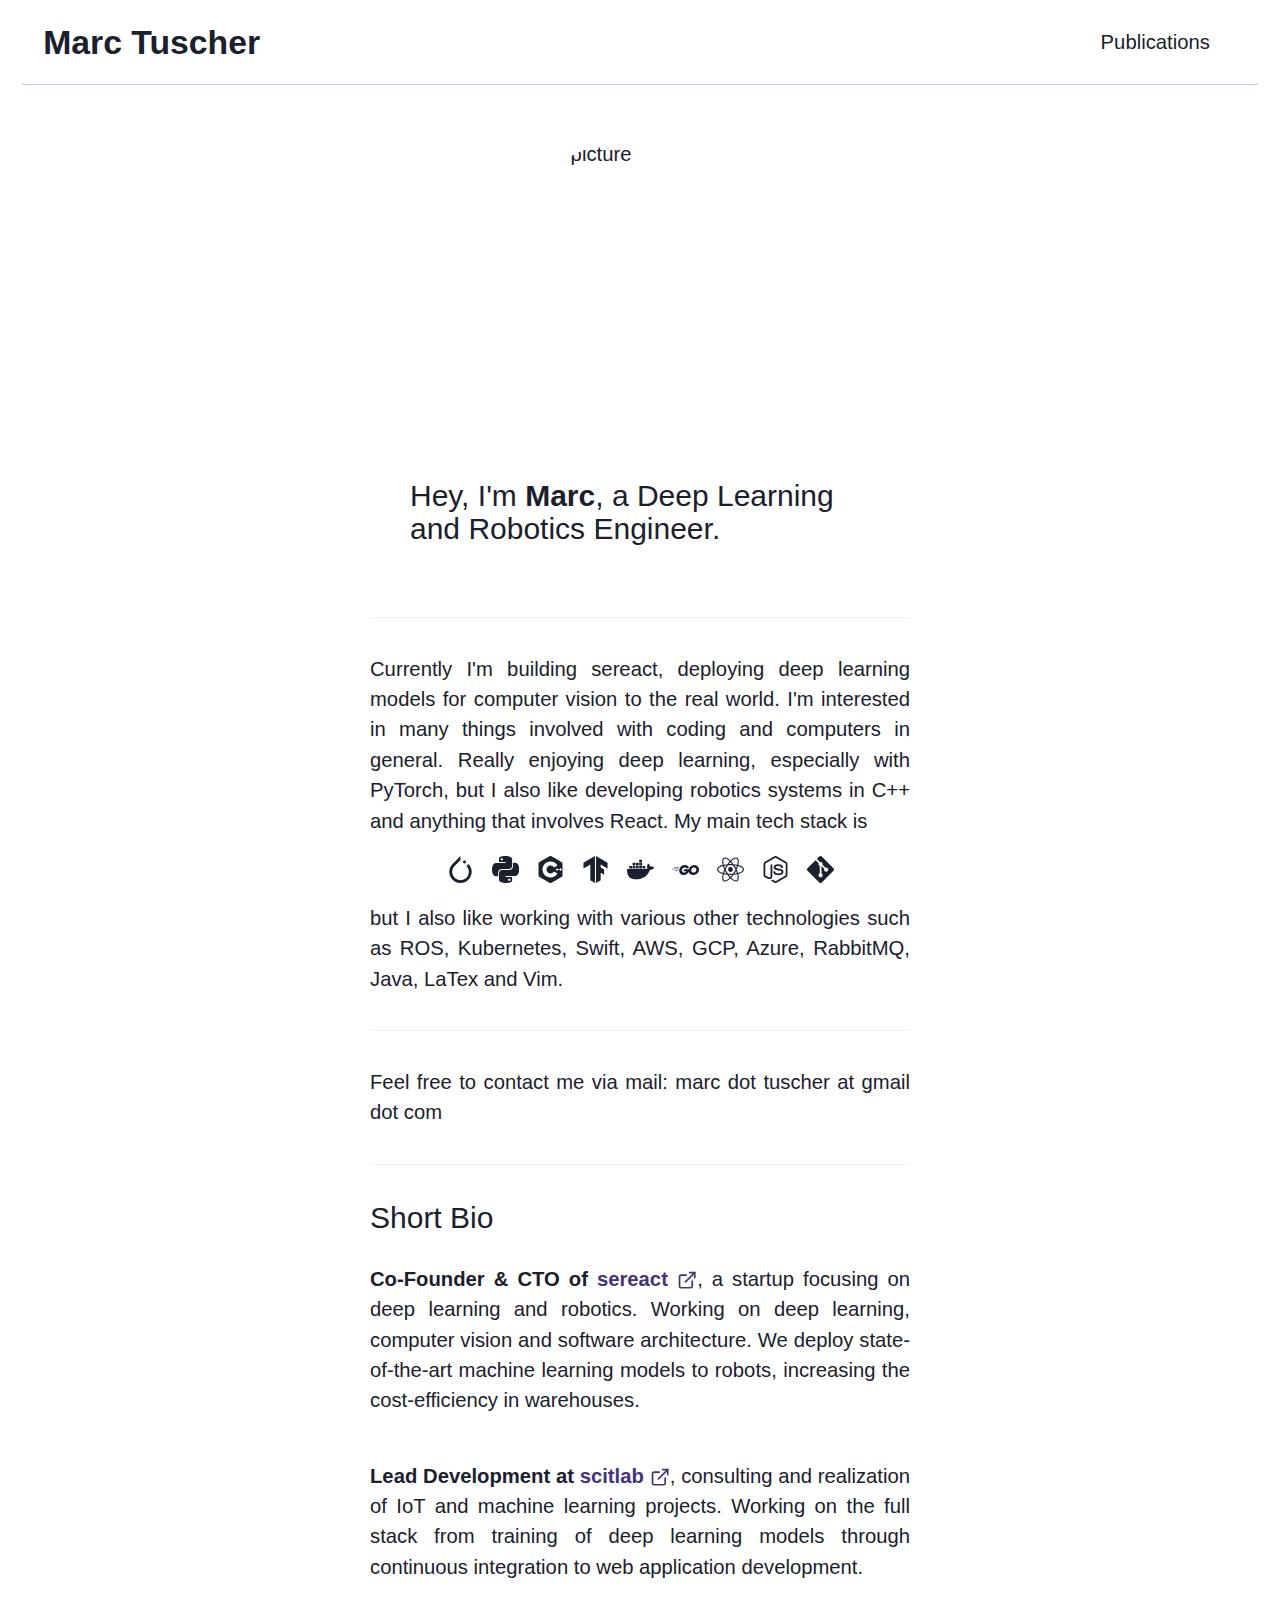
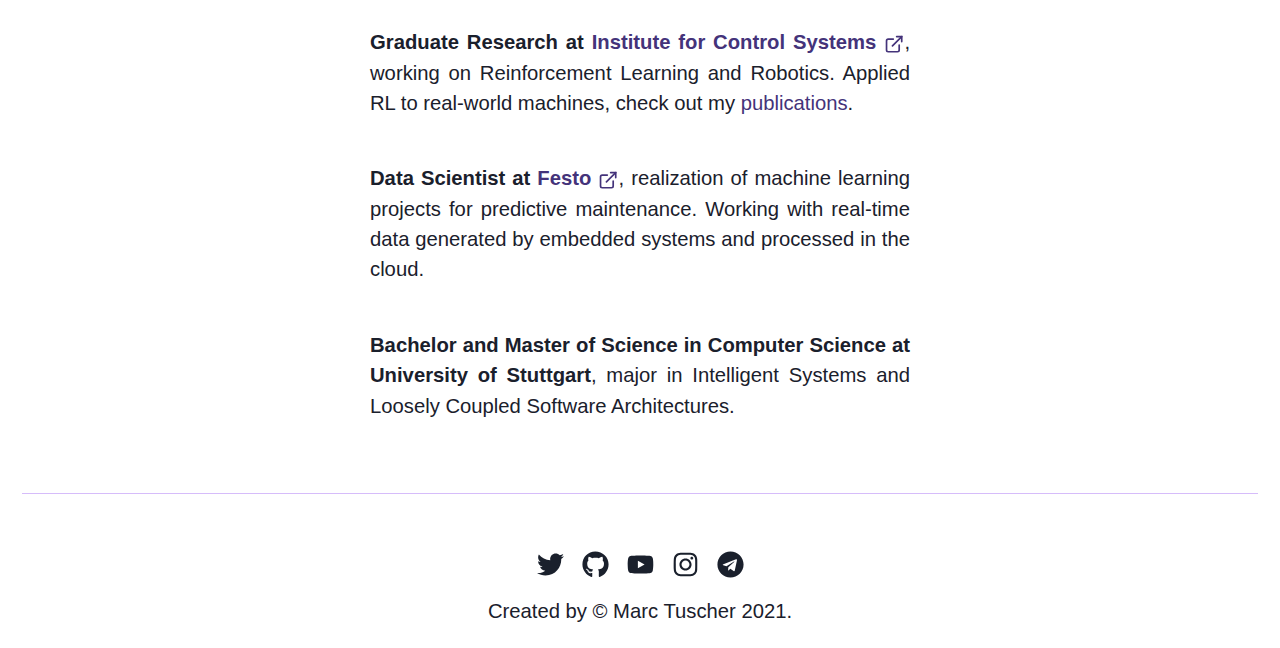
==== commit 38f41660: "Deploying to master from  @ 7454252323d1585f997c45e139756992bda17a6e 🚀" ====
--- a/index.html
+++ b/index.html
@@ -1 +1 @@
-<!DOCTYPE html><html><head><meta charSet="utf-8"/><meta name="viewport" content="width=device-width"/><meta name="next-head-count" content="2"/><link rel="preload" href="https://cdn.statically.io/gh/marctuscher/marctuscher.github.io/master/_next/static/css/2f26bb9842d84a608fa3.css" as="style"/><link rel="stylesheet" href="https://cdn.statically.io/gh/marctuscher/marctuscher.github.io/master/_next/static/css/2f26bb9842d84a608fa3.css" data-n-g=""/><noscript data-n-css=""></noscript><link rel="preload" href="https://cdn.statically.io/gh/marctuscher/marctuscher.github.io/master/_next/static/chunks/main-64f3a5cbf9399bcacf50.js" as="script"/><link rel="preload" href="https://cdn.statically.io/gh/marctuscher/marctuscher.github.io/master/_next/static/chunks/webpack-eb080e3f091731f228fb.js" as="script"/><link rel="preload" href="https://cdn.statically.io/gh/marctuscher/marctuscher.github.io/master/_next/static/chunks/framework.2113c6061a2f456066a1.js" as="script"/><link rel="preload" href="https://cdn.statically.io/gh/marctuscher/marctuscher.github.io/master/_next/static/chunks/1bfc9850.bc25c5c0e584d22094d8.js" as="script"/><link rel="preload" href="https://cdn.statically.io/gh/marctuscher/marctuscher.github.io/master/_next/static/chunks/commons.db57f37ada8800e76a17.js" as="script"/><link rel="preload" href="https://cdn.statically.io/gh/marctuscher/marctuscher.github.io/master/_next/static/chunks/f6078781a05fe1bcb0902d23dbbb2662c8d200b3.da08aa297ed6edbada92.js" as="script"/><link rel="preload" href="https://cdn.statically.io/gh/marctuscher/marctuscher.github.io/master/_next/static/chunks/71247caf95475e3ea7f9a0f8a30beb258b23d005.81276ae6cf8ac7d2ee31.js" as="script"/><link rel="preload" href="https://cdn.statically.io/gh/marctuscher/marctuscher.github.io/master/_next/static/chunks/pages/_app-7a291e0a16d7e6a8f15f.js" as="script"/><link rel="preload" href="https://cdn.statically.io/gh/marctuscher/marctuscher.github.io/master/_next/static/chunks/d0447323.21cb89bba60744ee379c.js" as="script"/><link rel="preload" href="https://cdn.statically.io/gh/marctuscher/marctuscher.github.io/master/_next/static/chunks/pages/index-acb4a698aaf7da89e2a5.js" as="script"/></head><body><div id="__next"><style data-emotion="css-global 1syi0wy">html{line-height:1.5;-webkit-text-size-adjust:100%;font-family:system-ui,sans-serif;-webkit-font-smoothing:antialiased;text-rendering:optimizeLegibility;-moz-osx-font-smoothing:grayscale;touch-action:manipulation;}body{position:relative;min-height:100%;font-feature-settings:'kern';}*,*::before,*::after{border-width:0;border-style:solid;box-sizing:border-box;}main{display:block;}hr{border-top-width:1px;box-sizing:content-box;height:0;overflow:visible;}pre,code,kbd,samp{font-family:SFMono-Regular,Menlo,Monaco,Consolas,monospace;font-size:1em;}a{background-color:transparent;color:inherit;-webkit-text-decoration:inherit;text-decoration:inherit;}abbr[title]{border-bottom:none;-webkit-text-decoration:underline;text-decoration:underline;-webkit-text-decoration:underline dotted;-webkit-text-decoration:underline dotted;text-decoration:underline dotted;}b,strong{font-weight:bold;}small{font-size:80%;}sub,sup{font-size:75%;line-height:0;position:relative;vertical-align:baseline;}sub{bottom:-0.25em;}sup{top:-0.5em;}img{border-style:none;}button,input,optgroup,select,textarea{font-family:inherit;font-size:100%;line-height:1.15;margin:0;}button,input{overflow:visible;}button,select{text-transform:none;}button::-moz-focus-inner,[type="button"]::-moz-focus-inner,[type="reset"]::-moz-focus-inner,[type="submit"]::-moz-focus-inner{border-style:none;padding:0;}fieldset{padding:0.35em 0.75em 0.625em;}legend{box-sizing:border-box;color:inherit;display:table;max-width:100%;padding:0;white-space:normal;}progress{vertical-align:baseline;}textarea{overflow:auto;}[type="checkbox"],[type="radio"]{box-sizing:border-box;padding:0;}[type="number"]::-webkit-inner-spin-button,[type="number"]::-webkit-outer-spin-button{-webkit-appearance:none!important;}input[type="number"]{-moz-appearance:textfield;}[type="search"]{-webkit-appearance:textfield;outline-offset:-2px;}[type="search"]::-webkit-search-decoration{-webkit-appearance:none!important;}::-webkit-file-upload-button{-webkit-appearance:button;font:inherit;}details{display:block;}summary{display:-webkit-box;display:-webkit-list-item;display:-ms-list-itembox;display:list-item;}template{display:none;}[hidden]{display:none!important;}body,blockquote,dl,dd,h1,h2,h3,h4,h5,h6,hr,figure,p,pre{margin:0;}button{background:transparent;padding:0;}fieldset{margin:0;padding:0;}ol,ul{margin:0;padding:0;}textarea{resize:vertical;}button,[role="button"]{cursor:pointer;}button::-moz-focus-inner{border:0!important;}table{border-collapse:collapse;}h1,h2,h3,h4,h5,h6{font-size:inherit;font-weight:inherit;}button,input,optgroup,select,textarea{padding:0;line-height:inherit;color:inherit;}img,svg,video,canvas,audio,iframe,embed,object{display:block;vertical-align:middle;}img,video{max-width:100%;height:auto;}[data-js-focus-visible] :focus:not([data-focus-visible-added]){outline:none;box-shadow:none;}select::-ms-expand{display:none;}</style><style data-emotion="css-global bkvhu1">body{font-family:-apple-system,BlinkMacSystemFont,"Segoe UI",Helvetica,Arial,sans-serif,"Apple Color Emoji","Segoe UI Emoji","Segoe UI Symbol";color:#1A202C;background:#FFFFFF;-webkit-transition:background-color 0.2s;transition:background-color 0.2s;line-height:1.5;}*::-webkit-input-placeholder{color:#A0AEC0;}*::-moz-placeholder{color:#A0AEC0;}*:-ms-input-placeholder{color:#A0AEC0;}*::placeholder{color:#A0AEC0;}*,*::before,::after{border-color:#E2E8F0;word-wrap:break-word;}html,body{font-size:1.125rem;text-align:justify;}</style><style data-emotion="css 3yarrq">.css-3yarrq{display:-webkit-box;display:-webkit-flex;display:-ms-flexbox;display:flex;-webkit-align-items:center;-webkit-box-align:center;-ms-flex-align:center;align-items:center;-webkit-box-pack:justify;-webkit-justify-content:space-between;justify-content:space-between;-webkit-box-flex-wrap:wrap;-webkit-flex-wrap:wrap;-ms-flex-wrap:wrap;flex-wrap:wrap;padding:1.2rem;margin-right:1.2rem;margin-left:1.2rem;border-bottom:solid;border-bottom-color:#D6BCFA;border-bottom-width:1px;margin-bottom:3rem;}</style><nav class="css-3yarrq"><style data-emotion="css 15kq0nh">.css-15kq0nh{display:-webkit-box;display:-webkit-flex;display:-ms-flexbox;display:flex;-webkit-align-items:center;-webkit-box-align:center;-ms-flex-align:center;align-items:center;margin-right:1.25rem;}</style><div class="css-15kq0nh"><style data-emotion="css 1nr8h59">.css-1nr8h59{font-family:-apple-system,BlinkMacSystemFont,"Segoe UI",Helvetica,Arial,sans-serif,"Apple Color Emoji","Segoe UI Emoji","Segoe UI Symbol";font-weight:700;font-size:1.5rem;line-height:1.33;padding-right:1rem;}@media screen and (min-width: 768px){.css-1nr8h59{font-size:1.875rem;line-height:1.2;}}</style><h1 class="chakra-heading css-1nr8h59"><style data-emotion="css 1bvdrhg">.css-1bvdrhg{-webkit-transition:all 0.15s ease-out;transition:all 0.15s ease-out;cursor:pointer;-webkit-text-decoration:none;text-decoration:none;outline:none;color:inherit;}.css-1bvdrhg:hover,.css-1bvdrhg[data-hover]{-webkit-text-decoration:underline;text-decoration:underline;}.css-1bvdrhg:focus,.css-1bvdrhg[data-focus]{box-shadow:0 0 0 3px rgba(66, 153, 225, 0.6);}</style><a class="chakra-link css-1bvdrhg" href="/">Marc Tuscher</a></h1></div><style data-emotion="css uvut48">.css-uvut48{display:block;}@media screen and (min-width: 768px){.css-uvut48{display:none;}}</style><div class="css-uvut48"><style data-emotion="css onkibi">.css-onkibi{width:1em;height:1em;display:inline-block;line-height:1em;-webkit-flex-shrink:0;-ms-flex-negative:0;flex-shrink:0;color:currentColor;vertical-align:middle;}</style><svg viewBox="0 0 24 24" focusable="false" class="chakra-icon css-onkibi"><path fill="currentColor" d="M 3 5 A 1.0001 1.0001 0 1 0 3 7 L 21 7 A 1.0001 1.0001 0 1 0 21 5 L 3 5 z M 3 11 A 1.0001 1.0001 0 1 0 3 13 L 21 13 A 1.0001 1.0001 0 1 0 21 11 L 3 11 z M 3 17 A 1.0001 1.0001 0 1 0 3 19 L 21 19 A 1.0001 1.0001 0 1 0 21 17 L 3 17 z"></path></svg></div><style data-emotion="css fh3due">.css-fh3due{-webkit-align-items:center;-webkit-box-align:center;-ms-flex-align:center;align-items:center;-webkit-box-flex:1;-webkit-flex-grow:1;-ms-flex-positive:1;flex-grow:1;}@media screen and (min-width: 320px){.css-fh3due{display:none;width:100%;-webkit-box-pack:none;-ms-flex-pack:none;-webkit-justify-content:none;justify-content:none;}}@media screen and (min-width: 768px){.css-fh3due{display:-webkit-box;display:-webkit-flex;display:-ms-flexbox;display:flex;width:auto;-webkit-box-pack:end;-ms-flex-pack:end;-webkit-justify-content:flex-end;justify-content:flex-end;}}</style><div class="css-fh3due"><style data-emotion="css 12uvdge">.css-12uvdge{margin-top:1rem;margin-right:1.5rem;display:block;}@media screen and (min-width: 768px){.css-12uvdge{margin-top:0;}}</style><div class="css-12uvdge"><a class="chakra-link css-1bvdrhg" href="/publications"><p class="chakra-text css-0">Publications</p></a></div></div></nav><style data-emotion="css frmshp">.css-frmshp{width:100%;margin-left:auto;margin-right:auto;padding-left:1rem;padding-right:1rem;}@media screen and (min-width: 768px){.css-frmshp{max-width:75%;}}@media screen and (min-width: 1200px){.css-frmshp{max-width:45%;}}</style><div class="chakra-container css-frmshp"><style data-emotion="css 1rs1ho">.css-1rs1ho{display:grid;grid-template-columns:repeat(auto-fit, minmax(300px, 1fr));justify-items:center;-webkit-align-items:center;-webkit-box-align:center;-ms-flex-align:center;align-items:center;padding-bottom:2rem;}</style><div class="css-1rs1ho"><style data-emotion="css 1ae31eg">.css-1ae31eg{border-radius:500px;}@media screen and (min-width: 320px){.css-1ae31eg{width:200px;height:200px;}}@media screen and (min-width: 768px){.css-1ae31eg{width:300px;height:300px;}}</style><img class="chakra-image__placeholder css-1ae31eg" alt="Marc&#x27;s picture"/><style data-emotion="css r7t1d5">.css-r7t1d5{font-size:24px;font-weight:semi;line-height:110%;letter-spacing:0%;text-align:left;padding-right:40px;padding-left:40px;padding-top:40px;}@media screen and (min-width: 320px){.css-r7t1d5{font-size:30px;}}</style><div class="css-r7t1d5">Hey, I&#x27;m <b>Marc</b>, a Deep Learning and Robotics Engineer.</div></div><style data-emotion="css 1b4vq47">.css-1b4vq47{opacity:0.6;border:0;border-color:inherit;border-style:solid;border-bottom-width:1px;width:100%;margin:2rem 0 2rem 0;}</style><hr role="separator" aria-orientation="horizontal" class="chakra-divider css-1b4vq47"/><p class="chakra-text css-0">I&#x27;m interested in many things involved with coding and computers in general. Really enjoying deep learning, especially with PyTorch, but I also like developing robotics systems in C++ and anything that involves React. My main tech stack is</p><style data-emotion="css 1aici5j">.css-1aici5j{display:-webkit-box;display:-webkit-flex;display:-ms-flexbox;display:flex;-webkit-align-items:center;-webkit-box-align:center;-ms-flex-align:center;align-items:center;-webkit-box-pack:space-around;-ms-flex-pack:space-around;-webkit-justify-content:space-around;justify-content:space-around;-webkit-box-flex:1;-webkit-flex-grow:1;-ms-flex-positive:1;flex-grow:1;margin-top:20px;margin-bottom:20px;}</style><div class="css-1aici5j"><style data-emotion="css jnpatt">.css-jnpatt{display:-webkit-box;display:-webkit-flex;display:-ms-flexbox;display:flex;-webkit-align-items:center;-webkit-box-align:center;-ms-flex-align:center;align-items:center;-webkit-flex-direction:row;-ms-flex-direction:row;flex-direction:row;}.css-jnpatt>*:not(style)~*:not(style){margin-top:0;}@media screen and (min-width: 320px){.css-jnpatt>*:not(style)~*:not(style){margin-left:0.25rem;}}@media screen and (min-width: 768px){.css-jnpatt>*:not(style)~*:not(style){margin-left:1rem;}}</style><div class="chakra-stack css-jnpatt"><style data-emotion="css 1g3sp7a">.css-1g3sp7a{width:1.5rem;height:1.5rem;display:inline-block;line-height:1em;-webkit-flex-shrink:0;-ms-flex-negative:0;flex-shrink:0;color:currentColor;}</style><svg stroke="currentColor" fill="currentColor" stroke-width="0" role="img" viewBox="0 0 24 24" focusable="false" class="chakra-icon css-1g3sp7a" height="1em" width="1em" xmlns="http://www.w3.org/2000/svg"><title></title><path d="M12.005.04l-7.03 7.03a9.832 9.832 0 0 0 0 13.975 9.833 9.833 0 0 0 13.976 0c3.97-3.887 3.972-10.171.084-13.976l-1.738 1.737c2.895 2.895 2.895 7.608 0 10.503-2.894 2.894-7.608 2.894-10.503 0C3.9 16.414 3.9 11.7 6.794 8.806l4.632-4.631.58-.663zm3.556 3.886a1.323 1.323 0 0 0-1.323 1.323 1.323 1.323 0 0 0 1.323 1.323 1.323 1.323 0 0 0 1.323-1.323 1.323 1.323 0 0 0-1.323-1.323z"></path></svg><svg stroke="currentColor" fill="currentColor" stroke-width="0" viewBox="0 0 24 24" role="img" focusable="false" class="chakra-icon css-1g3sp7a" height="1em" width="1em" xmlns="http://www.w3.org/2000/svg"><title></title><path d="M14.31.18l.9.2.73.26.59.3.45.32.34.34.25.34.16.33.1.3.04.26.02.2-.01.13V8.5l-.05.63-.13.55-.21.46-.26.38-.3.31-.33.25-.35.19-.35.14-.33.1-.3.07-.26.04-.21.02H8.83l-.69.05-.59.14-.5.22-.41.27-.33.32-.27.35-.2.36-.15.37-.1.35-.07.32-.04.27-.02.21v3.06H3.23l-.21-.03-.28-.07-.32-.12-.35-.18-.36-.26-.36-.36-.35-.46-.32-.59-.28-.73-.21-.88-.14-1.05L0 11.97l.06-1.22.16-1.04.24-.87.32-.71.36-.57.4-.44.42-.33.42-.24.4-.16.36-.1.32-.05.24-.01h.16l.06.01h8.16v-.83H6.24l-.01-2.75-.02-.37.05-.34.11-.31.17-.28.25-.26.31-.23.38-.2.44-.18.51-.15.58-.12.64-.1.71-.06.77-.04.84-.02 1.27.05 1.07.13zm-6.3 1.98l-.23.33-.08.41.08.41.23.34.33.22.41.09.41-.09.33-.22.23-.34.08-.41-.08-.41-.23-.33-.33-.22-.41-.09-.41.09-.33.22zM21.1 6.11l.28.06.32.12.35.18.36.27.36.35.35.47.32.59.28.73.21.88.14 1.04.05 1.23-.06 1.23-.16 1.04-.24.86-.32.71-.36.57-.4.45-.42.33-.42.24-.4.16-.36.09-.32.05-.24.02-.16-.01h-8.22v.82h5.84l.01 2.76.02.36-.05.34-.11.31-.17.29-.25.25-.31.24-.38.2-.44.17-.51.15-.58.13-.64.09-.71.07-.77.04-.84.01-1.27-.04-1.07-.14-.9-.2-.73-.25-.59-.3-.45-.33-.34-.34-.25-.34-.16-.33-.1-.3-.04-.25-.02-.2.01-.13v-5.34l.05-.64.13-.54.21-.46.26-.38.3-.32.33-.24.35-.2.35-.14.33-.1.3-.06.26-.04.21-.02.13-.01h5.84l.69-.05.59-.14.5-.21.41-.28.33-.32.27-.35.2-.36.15-.36.1-.35.07-.32.04-.28.02-.21V6.07h2.09l.14.01.21.03zm-6.47 14.25l-.23.33-.08.41.08.41.23.33.33.23.41.08.41-.08.33-.23.23-.33.08-.41-.08-.41-.23-.33-.33-.23-.41-.08-.41.08-.33.23z"></path></svg><svg stroke="currentColor" fill="currentColor" stroke-width="0" role="img" viewBox="0 0 24 24" focusable="false" class="chakra-icon css-1g3sp7a" height="1em" width="1em" xmlns="http://www.w3.org/2000/svg"><title></title><path d="M22.393 6c-.167-.29-.398-.543-.652-.69L12.925.22c-.508-.293-1.339-.293-1.847 0L2.26 5.31c-.508.293-.923 1.013-.923 1.6v10.18c0 .294.104.62.271.91.167.29.398.543.652.689l8.816 5.091c.508.293 1.339.293 1.847 0l8.816-5.091c.254-.146.485-.399.652-.689s.271-.616.271-.91V6.91c.002-.294-.102-.62-.269-.91zM12 19.109c-3.92 0-7.109-3.189-7.109-7.109S8.08 4.891 12 4.891a7.133 7.133 0 0 1 6.156 3.552l-3.076 1.781A3.567 3.567 0 0 0 12 8.445c-1.96 0-3.554 1.595-3.554 3.555S10.04 15.555 12 15.555a3.57 3.57 0 0 0 3.08-1.778l3.077 1.78A7.135 7.135 0 0 1 12 19.109zm7.109-6.714h-.79v.79h-.79v-.79h-.79v-.79h.79v-.79h.79v.79h.79v.79zm2.962 0h-.79v.79h-.79v-.79h-.789v-.79h.789v-.79h.79v.79h.79v.79z"></path></svg><svg stroke="currentColor" fill="currentColor" stroke-width="0" role="img" viewBox="0 0 24 24" focusable="false" class="chakra-icon css-1g3sp7a" height="1em" width="1em" xmlns="http://www.w3.org/2000/svg"><title></title><path d="M19.6 12l.1 4.7-3.1-1.8v6.7L12.5 24V0l10.2 5.9v5.3l-6.1-3.6v2.7zM1.3 5.9L11.5 0v24l-4.1-2.4v-14l-6.1 3.6z"></path></svg><svg stroke="currentColor" fill="currentColor" stroke-width="0" role="img" viewBox="0 0 24 24" focusable="false" class="chakra-icon css-1g3sp7a" height="1em" width="1em" xmlns="http://www.w3.org/2000/svg"><title></title><path d="M13.983 11.078h2.119a.186.186 0 00.186-.185V9.006a.186.186 0 00-.186-.186h-2.119a.185.185 0 00-.185.185v1.888c0 .102.083.185.185.185m-2.954-5.43h2.118a.186.186 0 00.186-.186V3.574a.186.186 0 00-.186-.185h-2.118a.185.185 0 00-.185.185v1.888c0 .102.082.185.185.185m0 2.716h2.118a.187.187 0 00.186-.186V6.29a.186.186 0 00-.186-.185h-2.118a.185.185 0 00-.185.185v1.887c0 .102.082.185.185.186m-2.93 0h2.12a.186.186 0 00.184-.186V6.29a.185.185 0 00-.185-.185H8.1a.185.185 0 00-.185.185v1.887c0 .102.083.185.185.186m-2.964 0h2.119a.186.186 0 00.185-.186V6.29a.185.185 0 00-.185-.185H5.136a.186.186 0 00-.186.185v1.887c0 .102.084.185.186.186m5.893 2.715h2.118a.186.186 0 00.186-.185V9.006a.186.186 0 00-.186-.186h-2.118a.185.185 0 00-.185.185v1.888c0 .102.082.185.185.185m-2.93 0h2.12a.185.185 0 00.184-.185V9.006a.185.185 0 00-.184-.186h-2.12a.185.185 0 00-.184.185v1.888c0 .102.083.185.185.185m-2.964 0h2.119a.185.185 0 00.185-.185V9.006a.185.185 0 00-.184-.186h-2.12a.186.186 0 00-.186.186v1.887c0 .102.084.185.186.185m-2.92 0h2.12a.185.185 0 00.184-.185V9.006a.185.185 0 00-.184-.186h-2.12a.185.185 0 00-.184.185v1.888c0 .102.082.185.185.185M23.763 9.89c-.065-.051-.672-.51-1.954-.51-.338.001-.676.03-1.01.087-.248-1.7-1.653-2.53-1.716-2.566l-.344-.199-.226.327c-.284.438-.49.922-.612 1.43-.23.97-.09 1.882.403 2.661-.595.332-1.55.413-1.744.42H.751a.751.751 0 00-.75.748 11.376 11.376 0 00.692 4.062c.545 1.428 1.355 2.48 2.41 3.124 1.18.723 3.1 1.137 5.275 1.137.983.003 1.963-.086 2.93-.266a12.248 12.248 0 003.823-1.389c.98-.567 1.86-1.288 2.61-2.136 1.252-1.418 1.998-2.997 2.553-4.4h.221c1.372 0 2.215-.549 2.68-1.009.309-.293.55-.65.707-1.046l.098-.288Z"></path></svg><svg stroke="currentColor" fill="currentColor" stroke-width="0" role="img" viewBox="0 0 24 24" focusable="false" class="chakra-icon css-1g3sp7a" height="1em" width="1em" xmlns="http://www.w3.org/2000/svg"><title></title><path d="M1.811 10.715c-.047 0-.058-.023-.035-.059l.246-.315c.023-.035.081-.058.128-.058h4.172c.046 0 .058.035.035.07l-.199.303c-.023.036-.082.07-.117.07l-4.23-.011zM.047 11.79c-.047 0-.059-.023-.035-.058l.245-.316c.023-.035.082-.058.129-.058h5.328c.047 0 .07.035.058.07l-.093.28c-.012.047-.058.07-.105.07l-5.527.012zm2.828 1.075c-.047 0-.059-.035-.035-.07l.163-.292c.023-.035.07-.07.117-.07h2.337c.047 0 .07.035.07.082l-.023.28c0 .047-.047.082-.082.082l-2.547-.012zM15.004 10.505c-.736.187-1.239.327-1.963.514-.176.046-.187.058-.34-.117-.174-.199-.303-.327-.548-.444-.737-.362-1.45-.257-2.115.175-.795.514-1.204 1.274-1.192 2.22.011.935.654 1.706 1.577 1.835.795.105 1.46-.175 1.987-.771.105-.129.198-.269.315-.433H10.47c-.245 0-.304-.152-.222-.35.152-.362.432-.97.596-1.274a.315.315 0 0 1 .292-.187h4.253c-.023.316-.023.631-.07.947a4.983 4.983 0 0 1-.958 2.29c-.841 1.11-1.94 1.8-3.33 1.986-1.145.152-2.209-.07-3.143-.77-.865-.655-1.356-1.52-1.484-2.595-.152-1.274.222-2.419.993-3.424.83-1.086 1.928-1.776 3.272-2.021 1.098-.199 2.15-.07 3.096.572.62.41 1.063.97 1.356 1.648.07.105.023.164-.117.199 M18.872 16.967c-1.064-.024-2.034-.328-2.852-1.029a3.665 3.665 0 0 1-1.262-2.255c-.21-1.32.152-2.489.947-3.529.853-1.122 1.881-1.706 3.272-1.951 1.192-.21 2.314-.094 3.33.596.923.63 1.496 1.484 1.648 2.605.198 1.578-.257 2.863-1.344 3.962-.771.783-1.718 1.273-2.805 1.495-.315.059-.63.07-.934.106zm2.78-4.721c-.011-.152-.011-.269-.034-.386-.21-1.157-1.274-1.811-2.384-1.554-1.087.245-1.788.935-2.045 2.033-.21.912.234 1.835 1.075 2.209.643.28 1.285.245 1.905-.07.923-.48 1.425-1.227 1.484-2.232z"></path></svg><svg stroke="currentColor" fill="currentColor" stroke-width="0" role="img" viewBox="0 0 24 24" focusable="false" class="chakra-icon css-1g3sp7a" height="1em" width="1em" xmlns="http://www.w3.org/2000/svg"><title></title><path d="M12 9.861A2.139 2.139 0 1 0 12 14.139 2.139 2.139 0 1 0 12 9.861zM6.008 16.255l-.472-.12C2.018 15.246 0 13.737 0 11.996s2.018-3.25 5.536-4.139l.472-.119.133.468a23.53 23.53 0 0 0 1.363 3.578l.101.213-.101.213a23.307 23.307 0 0 0-1.363 3.578l-.133.467zM5.317 8.95c-2.674.751-4.315 1.9-4.315 3.046 0 1.145 1.641 2.294 4.315 3.046a24.95 24.95 0 0 1 1.182-3.046A24.752 24.752 0 0 1 5.317 8.95zM17.992 16.255l-.133-.469a23.357 23.357 0 0 0-1.364-3.577l-.101-.213.101-.213a23.42 23.42 0 0 0 1.364-3.578l.133-.468.473.119c3.517.889 5.535 2.398 5.535 4.14s-2.018 3.25-5.535 4.139l-.473.12zm-.491-4.259c.48 1.039.877 2.06 1.182 3.046 2.675-.752 4.315-1.901 4.315-3.046 0-1.146-1.641-2.294-4.315-3.046a24.788 24.788 0 0 1-1.182 3.046zM5.31 8.945l-.133-.467C4.188 4.992 4.488 2.494 6 1.622c1.483-.856 3.864.155 6.359 2.716l.34.349-.34.349a23.552 23.552 0 0 0-2.422 2.967l-.135.193-.235.02a23.657 23.657 0 0 0-3.785.61l-.472.119zm1.896-6.63c-.268 0-.505.058-.705.173-.994.573-1.17 2.565-.485 5.253a25.122 25.122 0 0 1 3.233-.501 24.847 24.847 0 0 1 2.052-2.544c-1.56-1.519-3.037-2.381-4.095-2.381zM16.795 22.677c-.001 0-.001 0 0 0-1.425 0-3.255-1.073-5.154-3.023l-.34-.349.34-.349a23.53 23.53 0 0 0 2.421-2.968l.135-.193.234-.02a23.63 23.63 0 0 0 3.787-.609l.472-.119.134.468c.987 3.484.688 5.983-.824 6.854a2.38 2.38 0 0 1-1.205.308zm-4.096-3.381c1.56 1.519 3.037 2.381 4.095 2.381h.001c.267 0 .505-.058.704-.173.994-.573 1.171-2.566.485-5.254a25.02 25.02 0 0 1-3.234.501 24.674 24.674 0 0 1-2.051 2.545zM18.69 8.945l-.472-.119a23.479 23.479 0 0 0-3.787-.61l-.234-.02-.135-.193a23.414 23.414 0 0 0-2.421-2.967l-.34-.349.34-.349C14.135 1.778 16.515.767 18 1.622c1.512.872 1.812 3.37.824 6.855l-.134.468zM14.75 7.24c1.142.104 2.227.273 3.234.501.686-2.688.509-4.68-.485-5.253-.988-.571-2.845.304-4.8 2.208A24.849 24.849 0 0 1 14.75 7.24zM7.206 22.677A2.38 2.38 0 0 1 6 22.369c-1.512-.871-1.812-3.369-.823-6.854l.132-.468.472.119c1.155.291 2.429.496 3.785.609l.235.02.134.193a23.596 23.596 0 0 0 2.422 2.968l.34.349-.34.349c-1.898 1.95-3.728 3.023-5.151 3.023zm-1.19-6.427c-.686 2.688-.509 4.681.485 5.254.987.563 2.843-.305 4.8-2.208a24.998 24.998 0 0 1-2.052-2.545 24.976 24.976 0 0 1-3.233-.501zM12 16.878c-.823 0-1.669-.036-2.516-.106l-.235-.02-.135-.193a30.388 30.388 0 0 1-1.35-2.122 30.354 30.354 0 0 1-1.166-2.228l-.1-.213.1-.213a30.3 30.3 0 0 1 1.166-2.228c.414-.716.869-1.43 1.35-2.122l.135-.193.235-.02a29.785 29.785 0 0 1 5.033 0l.234.02.134.193a30.006 30.006 0 0 1 2.517 4.35l.101.213-.101.213a29.6 29.6 0 0 1-2.517 4.35l-.134.193-.234.02c-.847.07-1.694.106-2.517.106zm-2.197-1.084c1.48.111 2.914.111 4.395 0a29.006 29.006 0 0 0 2.196-3.798 28.585 28.585 0 0 0-2.197-3.798 29.031 29.031 0 0 0-4.394 0 28.477 28.477 0 0 0-2.197 3.798 29.114 29.114 0 0 0 2.197 3.798z"></path></svg><svg stroke="currentColor" fill="currentColor" stroke-width="0" role="img" viewBox="0 0 24 24" focusable="false" class="chakra-icon css-1g3sp7a" height="1em" width="1em" xmlns="http://www.w3.org/2000/svg"><title></title><path d="M11.998,24c-0.321,0-0.641-0.084-0.922-0.247l-2.936-1.737c-0.438-0.245-0.224-0.332-0.08-0.383 c0.585-0.203,0.703-0.25,1.328-0.604c0.065-0.037,0.151-0.023,0.218,0.017l2.256,1.339c0.082,0.045,0.197,0.045,0.272,0l8.795-5.076 c0.082-0.047,0.134-0.141,0.134-0.238V6.921c0-0.099-0.053-0.192-0.137-0.242l-8.791-5.072c-0.081-0.047-0.189-0.047-0.271,0 L3.075,6.68C2.99,6.729,2.936,6.825,2.936,6.921v10.15c0,0.097,0.054,0.189,0.139,0.235l2.409,1.392 c1.307,0.654,2.108-0.116,2.108-0.89V7.787c0-0.142,0.114-0.253,0.256-0.253h1.115c0.139,0,0.255,0.112,0.255,0.253v10.021 c0,1.745-0.95,2.745-2.604,2.745c-0.508,0-0.909,0-2.026-0.551L2.28,18.675c-0.57-0.329-0.922-0.945-0.922-1.604V6.921 c0-0.659,0.353-1.275,0.922-1.603l8.795-5.082c0.557-0.315,1.296-0.315,1.848,0l8.794,5.082c0.57,0.329,0.924,0.944,0.924,1.603 v10.15c0,0.659-0.354,1.273-0.924,1.604l-8.794,5.078C12.643,23.916,12.324,24,11.998,24z M19.099,13.993 c0-1.9-1.284-2.406-3.987-2.763c-2.731-0.361-3.009-0.548-3.009-1.187c0-0.528,0.235-1.233,2.258-1.233 c1.807,0,2.473,0.389,2.747,1.607c0.024,0.115,0.129,0.199,0.247,0.199h1.141c0.071,0,0.138-0.031,0.186-0.081 c0.048-0.054,0.074-0.123,0.067-0.196c-0.177-2.098-1.571-3.076-4.388-3.076c-2.508,0-4.004,1.058-4.004,2.833 c0,1.925,1.488,2.457,3.895,2.695c2.88,0.282,3.103,0.703,3.103,1.269c0,0.983-0.789,1.402-2.642,1.402 c-2.327,0-2.839-0.584-3.011-1.742c-0.02-0.124-0.126-0.215-0.253-0.215h-1.137c-0.141,0-0.254,0.112-0.254,0.253 c0,1.482,0.806,3.248,4.655,3.248C17.501,17.007,19.099,15.91,19.099,13.993z"></path></svg><svg stroke="currentColor" fill="currentColor" stroke-width="0" role="img" viewBox="0 0 24 24" focusable="false" class="chakra-icon css-1g3sp7a" height="1em" width="1em" xmlns="http://www.w3.org/2000/svg"><title></title><path d="M23.546 10.93L13.067.452c-.604-.603-1.582-.603-2.188 0L8.708 2.627l2.76 2.76c.645-.215 1.379-.07 1.889.441.516.515.658 1.258.438 1.9l2.658 2.66c.645-.223 1.387-.078 1.9.435.721.72.721 1.884 0 2.604-.719.719-1.881.719-2.6 0-.539-.541-.674-1.337-.404-1.996L12.86 8.955v6.525c.176.086.342.203.488.348.713.721.713 1.883 0 2.6-.719.721-1.889.721-2.609 0-.719-.719-.719-1.879 0-2.598.182-.18.387-.316.605-.406V8.835c-.217-.091-.424-.222-.6-.401-.545-.545-.676-1.342-.396-2.009L7.636 3.7.45 10.881c-.6.605-.6 1.584 0 2.189l10.48 10.477c.604.604 1.582.604 2.186 0l10.43-10.43c.605-.603.605-1.582 0-2.187"></path></svg></div></div><p class="chakra-text css-0">but I also like working with various other technologies such as ROS, Kubernetes, Swift, AWS, GCP, Azure, RabbitMQ, Java, LaTex and Vim.</p><hr role="separator" aria-orientation="horizontal" class="chakra-divider css-1b4vq47"/><p class="chakra-text css-0">Feel free to contact me via mail: marc dot tuscher at gmail dot com</p><hr role="separator" aria-orientation="horizontal" class="chakra-divider css-1b4vq47"/><style data-emotion="css t6jb4n">.css-t6jb4n{font-size:24px;font-weight:semi;line-height:110%;letter-spacing:0%;text-align:left;padding-bottom:30px;}@media screen and (min-width: 320px){.css-t6jb4n{font-size:30px;}}</style><div class="css-t6jb4n">Short Bio</div><style data-emotion="css 1qtft3k">.css-1qtft3k{display:-webkit-box;display:-webkit-flex;display:-ms-flexbox;display:flex;-webkit-align-items:center;-webkit-box-align:center;-ms-flex-align:center;align-items:center;-webkit-flex-direction:column;-ms-flex-direction:column;flex-direction:column;}.css-1qtft3k>*:not(style)~*:not(style){margin-top:2.5rem;margin-left:0;}</style><div class="chakra-stack css-1qtft3k"><p class="chakra-text css-0"><b>Co-Founder of <style data-emotion="css 1xjj3m3">.css-1xjj3m3{-webkit-transition:all 0.15s ease-out;transition:all 0.15s ease-out;cursor:pointer;-webkit-text-decoration:none;text-decoration:none;outline:none;color:#44337A;}.css-1xjj3m3:hover,.css-1xjj3m3[data-hover]{-webkit-text-decoration:underline;text-decoration:underline;}.css-1xjj3m3:focus,.css-1xjj3m3[data-focus]{box-shadow:0 0 0 3px rgba(66, 153, 225, 0.6);}</style><a target="_blank" rel="noopener noreferrer" class="chakra-link css-1xjj3m3" href="https://sereact.ai">sereact <style data-emotion="css onkibi">.css-onkibi{width:1em;height:1em;display:inline-block;line-height:1em;-webkit-flex-shrink:0;-ms-flex-negative:0;flex-shrink:0;color:currentColor;vertical-align:middle;}</style><svg viewBox="0 0 24 24" focusable="false" class="chakra-icon css-onkibi"><g fill="none" stroke="currentColor" stroke-linecap="round" stroke-width="2"><path d="M18 13v6a2 2 0 0 1-2 2H5a2 2 0 0 1-2-2V8a2 2 0 0 1 2-2h6"></path><path d="M15 3h6v6"></path><path d="M10 14L21 3"></path></g></svg></a></b>, a startup focusing on deep learning and robotics. Working on deep learning, computer vision and software architecture. Involved in the complete lifecycle of product development.</p><p class="chakra-text css-0"><b>Lead Development at <a target="_blank" rel="noopener noreferrer" class="chakra-link css-1xjj3m3" href="https://scitlab.de">scitlab <svg viewBox="0 0 24 24" focusable="false" class="chakra-icon css-onkibi"><g fill="none" stroke="currentColor" stroke-linecap="round" stroke-width="2"><path d="M18 13v6a2 2 0 0 1-2 2H5a2 2 0 0 1-2-2V8a2 2 0 0 1 2-2h6"></path><path d="M15 3h6v6"></path><path d="M10 14L21 3"></path></g></svg></a></b>, consulting and realization of IoT and machine learning projects. Working on the full stack from training of deep learning models through continuous integration to web application development.</p><p class="chakra-text css-0"><b>Graduate Research at <a target="_blank" rel="noopener noreferrer" class="chakra-link css-1xjj3m3" href="https://isw.uni-stuttgart.de">Institute for Control Systems <svg viewBox="0 0 24 24" focusable="false" class="chakra-icon css-onkibi"><g fill="none" stroke="currentColor" stroke-linecap="round" stroke-width="2"><path d="M18 13v6a2 2 0 0 1-2 2H5a2 2 0 0 1-2-2V8a2 2 0 0 1 2-2h6"></path><path d="M15 3h6v6"></path><path d="M10 14L21 3"></path></g></svg></a></b>, working on Reinforcement Learning and Robotics. Applied RL to real-world machines, check out my <a class="chakra-link css-1xjj3m3">publications</a>.</p><p class="chakra-text css-0"><b>Data Scientist at <a target="_blank" rel="noopener noreferrer" class="chakra-link css-1xjj3m3" href="https://festo.de">Festo <svg viewBox="0 0 24 24" focusable="false" class="chakra-icon css-onkibi"><g fill="none" stroke="currentColor" stroke-linecap="round" stroke-width="2"><path d="M18 13v6a2 2 0 0 1-2 2H5a2 2 0 0 1-2-2V8a2 2 0 0 1 2-2h6"></path><path d="M15 3h6v6"></path><path d="M10 14L21 3"></path></g></svg></a></b>, realization of machine learning projects for predictive maintenance. Working with real-time data generated by embedded systems and processed in the cloud.</p><p class="chakra-text css-0"><b>Bachelor and Master of Science in Computer Science at University of Stuttgart</b>, major in Intelligent Systems and Loosely Coupled Software Architectures.</p></div></div><style data-emotion="css 38ppqc">.css-38ppqc{display:-webkit-box;display:-webkit-flex;display:-ms-flexbox;display:flex;-webkit-align-items:center;-webkit-box-align:center;-ms-flex-align:center;align-items:center;-webkit-box-pack:justify;-webkit-justify-content:space-between;justify-content:space-between;-webkit-box-flex-wrap:wrap;-webkit-flex-wrap:wrap;-ms-flex-wrap:wrap;flex-wrap:wrap;padding:1.2rem;padding-top:3rem;margin-right:1.2rem;margin-left:1.2rem;border-top:solid;border-top-color:#D6BCFA;border-top-width:1px;margin-top:4rem;}</style><div class="css-38ppqc"><style data-emotion="css 1q48blo">.css-1q48blo{display:-webkit-box;display:-webkit-flex;display:-ms-flexbox;display:flex;-webkit-flex-direction:column;-ms-flex-direction:column;flex-direction:column;-webkit-align-items:center;-webkit-box-align:center;-ms-flex-align:center;align-items:center;-webkit-box-pack:center;-ms-flex-pack:center;-webkit-justify-content:center;justify-content:center;-webkit-box-flex:1;-webkit-flex-grow:1;-ms-flex-positive:1;flex-grow:1;}</style><div class="css-1q48blo"><style data-emotion="css zppmsi">.css-zppmsi{display:-webkit-box;display:-webkit-flex;display:-ms-flexbox;display:flex;-webkit-align-items:center;-webkit-box-align:center;-ms-flex-align:center;align-items:center;-webkit-flex-direction:column;-ms-flex-direction:column;flex-direction:column;}.css-zppmsi>*:not(style)~*:not(style){margin-top:1rem;margin-left:0;}</style><div class="chakra-stack css-zppmsi"><style data-emotion="css 1ls42ek">.css-1ls42ek{display:-webkit-box;display:-webkit-flex;display:-ms-flexbox;display:flex;-webkit-align-items:center;-webkit-box-align:center;-ms-flex-align:center;align-items:center;-webkit-flex-direction:row;-ms-flex-direction:row;flex-direction:row;}.css-1ls42ek>*:not(style)~*:not(style){margin-left:1rem;margin-top:0;}</style><div class="chakra-stack css-1ls42ek"><style data-emotion="css 1bvdrhg">.css-1bvdrhg{-webkit-transition:all 0.15s ease-out;transition:all 0.15s ease-out;cursor:pointer;-webkit-text-decoration:none;text-decoration:none;outline:none;color:inherit;}.css-1bvdrhg:hover,.css-1bvdrhg[data-hover]{-webkit-text-decoration:underline;text-decoration:underline;}.css-1bvdrhg:focus,.css-1bvdrhg[data-focus]{box-shadow:0 0 0 3px rgba(66, 153, 225, 0.6);}</style><a class="chakra-link css-1bvdrhg" href="https://twitter.com/TuscherMarc"><style data-emotion="css 1g3sp7a">.css-1g3sp7a{width:1.5rem;height:1.5rem;display:inline-block;line-height:1em;-webkit-flex-shrink:0;-ms-flex-negative:0;flex-shrink:0;color:currentColor;}</style><svg stroke="currentColor" fill="currentColor" stroke-width="0" viewBox="0 0 512 512" focusable="false" class="chakra-icon css-1g3sp7a" height="1em" width="1em" xmlns="http://www.w3.org/2000/svg"><path d="M459.37 151.716c.325 4.548.325 9.097.325 13.645 0 138.72-105.583 298.558-298.558 298.558-59.452 0-114.68-17.219-161.137-47.106 8.447.974 16.568 1.299 25.34 1.299 49.055 0 94.213-16.568 130.274-44.832-46.132-.975-84.792-31.188-98.112-72.772 6.498.974 12.995 1.624 19.818 1.624 9.421 0 18.843-1.3 27.614-3.573-48.081-9.747-84.143-51.98-84.143-102.985v-1.299c13.969 7.797 30.214 12.67 47.431 13.319-28.264-18.843-46.781-51.005-46.781-87.391 0-19.492 5.197-37.36 14.294-52.954 51.655 63.675 129.3 105.258 216.365 109.807-1.624-7.797-2.599-15.918-2.599-24.04 0-57.828 46.782-104.934 104.934-104.934 30.213 0 57.502 12.67 76.67 33.137 23.715-4.548 46.456-13.32 66.599-25.34-7.798 24.366-24.366 44.833-46.132 57.827 21.117-2.273 41.584-8.122 60.426-16.243-14.292 20.791-32.161 39.308-52.628 54.253z"></path></svg></a><a class="chakra-link css-1bvdrhg" href="https://github.com/marctuscher"><svg stroke="currentColor" fill="currentColor" stroke-width="0" viewBox="0 0 496 512" focusable="false" class="chakra-icon css-1g3sp7a" height="1em" width="1em" xmlns="http://www.w3.org/2000/svg"><path d="M165.9 397.4c0 2-2.3 3.6-5.2 3.6-3.3.3-5.6-1.3-5.6-3.6 0-2 2.3-3.6 5.2-3.6 3-.3 5.6 1.3 5.6 3.6zm-31.1-4.5c-.7 2 1.3 4.3 4.3 4.9 2.6 1 5.6 0 6.2-2s-1.3-4.3-4.3-5.2c-2.6-.7-5.5.3-6.2 2.3zm44.2-1.7c-2.9.7-4.9 2.6-4.6 4.9.3 2 2.9 3.3 5.9 2.6 2.9-.7 4.9-2.6 4.6-4.6-.3-1.9-3-3.2-5.9-2.9zM244.8 8C106.1 8 0 113.3 0 252c0 110.9 69.8 205.8 169.5 239.2 12.8 2.3 17.3-5.6 17.3-12.1 0-6.2-.3-40.4-.3-61.4 0 0-70 15-84.7-29.8 0 0-11.4-29.1-27.8-36.6 0 0-22.9-15.7 1.6-15.4 0 0 24.9 2 38.6 25.8 21.9 38.6 58.6 27.5 72.9 20.9 2.3-16 8.8-27.1 16-33.7-55.9-6.2-112.3-14.3-112.3-110.5 0-27.5 7.6-41.3 23.6-58.9-2.6-6.5-11.1-33.3 2.6-67.9 20.9-6.5 69 27 69 27 20-5.6 41.5-8.5 62.8-8.5s42.8 2.9 62.8 8.5c0 0 48.1-33.6 69-27 13.7 34.7 5.2 61.4 2.6 67.9 16 17.7 25.8 31.5 25.8 58.9 0 96.5-58.9 104.2-114.8 110.5 9.2 7.9 17 22.9 17 46.4 0 33.7-.3 75.4-.3 83.6 0 6.5 4.6 14.4 17.3 12.1C428.2 457.8 496 362.9 496 252 496 113.3 383.5 8 244.8 8zM97.2 352.9c-1.3 1-1 3.3.7 5.2 1.6 1.6 3.9 2.3 5.2 1 1.3-1 1-3.3-.7-5.2-1.6-1.6-3.9-2.3-5.2-1zm-10.8-8.1c-.7 1.3.3 2.9 2.3 3.9 1.6 1 3.6.7 4.3-.7.7-1.3-.3-2.9-2.3-3.9-2-.6-3.6-.3-4.3.7zm32.4 35.6c-1.6 1.3-1 4.3 1.3 6.2 2.3 2.3 5.2 2.6 6.5 1 1.3-1.3.7-4.3-1.3-6.2-2.2-2.3-5.2-2.6-6.5-1zm-11.4-14.7c-1.6 1-1.6 3.6 0 5.9 1.6 2.3 4.3 3.3 5.6 2.3 1.6-1.3 1.6-3.9 0-6.2-1.4-2.3-4-3.3-5.6-2z"></path></svg></a><a class="chakra-link css-1bvdrhg" href="https://www.youtube.com/channel/UCgDBbHkzO0gAYvOL3WUfUoQ"><svg stroke="currentColor" fill="currentColor" stroke-width="0" viewBox="0 0 576 512" focusable="false" class="chakra-icon css-1g3sp7a" height="1em" width="1em" xmlns="http://www.w3.org/2000/svg"><path d="M549.655 124.083c-6.281-23.65-24.787-42.276-48.284-48.597C458.781 64 288 64 288 64S117.22 64 74.629 75.486c-23.497 6.322-42.003 24.947-48.284 48.597-11.412 42.867-11.412 132.305-11.412 132.305s0 89.438 11.412 132.305c6.281 23.65 24.787 41.5 48.284 47.821C117.22 448 288 448 288 448s170.78 0 213.371-11.486c23.497-6.321 42.003-24.171 48.284-47.821 11.412-42.867 11.412-132.305 11.412-132.305s0-89.438-11.412-132.305zm-317.51 213.508V175.185l142.739 81.205-142.739 81.201z"></path></svg></a><a class="chakra-link css-1bvdrhg" href="https://www.instagram.com/tuschermarc/"><svg stroke="currentColor" fill="currentColor" stroke-width="0" viewBox="0 0 448 512" focusable="false" class="chakra-icon css-1g3sp7a" height="1em" width="1em" xmlns="http://www.w3.org/2000/svg"><path d="M224.1 141c-63.6 0-114.9 51.3-114.9 114.9s51.3 114.9 114.9 114.9S339 319.5 339 255.9 287.7 141 224.1 141zm0 189.6c-41.1 0-74.7-33.5-74.7-74.7s33.5-74.7 74.7-74.7 74.7 33.5 74.7 74.7-33.6 74.7-74.7 74.7zm146.4-194.3c0 14.9-12 26.8-26.8 26.8-14.9 0-26.8-12-26.8-26.8s12-26.8 26.8-26.8 26.8 12 26.8 26.8zm76.1 27.2c-1.7-35.9-9.9-67.7-36.2-93.9-26.2-26.2-58-34.4-93.9-36.2-37-2.1-147.9-2.1-184.9 0-35.8 1.7-67.6 9.9-93.9 36.1s-34.4 58-36.2 93.9c-2.1 37-2.1 147.9 0 184.9 1.7 35.9 9.9 67.7 36.2 93.9s58 34.4 93.9 36.2c37 2.1 147.9 2.1 184.9 0 35.9-1.7 67.7-9.9 93.9-36.2 26.2-26.2 34.4-58 36.2-93.9 2.1-37 2.1-147.8 0-184.8zM398.8 388c-7.8 19.6-22.9 34.7-42.6 42.6-29.5 11.7-99.5 9-132.1 9s-102.7 2.6-132.1-9c-19.6-7.8-34.7-22.9-42.6-42.6-11.7-29.5-9-99.5-9-132.1s-2.6-102.7 9-132.1c7.8-19.6 22.9-34.7 42.6-42.6 29.5-11.7 99.5-9 132.1-9s102.7-2.6 132.1 9c19.6 7.8 34.7 22.9 42.6 42.6 11.7 29.5 9 99.5 9 132.1s2.7 102.7-9 132.1z"></path></svg></a><a class="chakra-link css-1bvdrhg" href="https://t.me/m2sher"><svg stroke="currentColor" fill="currentColor" stroke-width="0" viewBox="0 0 496 512" focusable="false" class="chakra-icon css-1g3sp7a" height="1em" width="1em" xmlns="http://www.w3.org/2000/svg"><path d="M248 8C111 8 0 119 0 256s111 248 248 248 248-111 248-248S385 8 248 8zm121.8 169.9l-40.7 191.8c-3 13.6-11.1 16.9-22.4 10.5l-62-45.7-29.9 28.8c-3.3 3.3-6.1 6.1-12.5 6.1l4.4-63.1 114.9-103.8c5-4.4-1.1-6.9-7.7-2.5l-142 89.4-61.2-19.1c-13.3-4.2-13.6-13.3 2.8-19.7l239.1-92.2c11.1-4 20.8 2.7 17.2 19.5z"></path></svg></a></div><p class="chakra-text css-0">Created by © Marc Tuscher <!-- -->2021<!-- -->.</p></div></div></div></div><script id="__NEXT_DATA__" type="application/json">{"props":{"pageProps":{}},"page":"/","query":{},"buildId":"4BjuifQ9tihy3vpqEwCEV","assetPrefix":"https://cdn.statically.io/gh/marctuscher/marctuscher.github.io/master","nextExport":true,"autoExport":true,"isFallback":false}</script><script nomodule="" src="https://cdn.statically.io/gh/marctuscher/marctuscher.github.io/master/_next/static/chunks/polyfills-4f2b2b29f9215e8d2aac.js"></script><script src="https://cdn.statically.io/gh/marctuscher/marctuscher.github.io/master/_next/static/chunks/main-64f3a5cbf9399bcacf50.js" async=""></script><script src="https://cdn.statically.io/gh/marctuscher/marctuscher.github.io/master/_next/static/chunks/webpack-eb080e3f091731f228fb.js" async=""></script><script src="https://cdn.statically.io/gh/marctuscher/marctuscher.github.io/master/_next/static/chunks/framework.2113c6061a2f456066a1.js" async=""></script><script src="https://cdn.statically.io/gh/marctuscher/marctuscher.github.io/master/_next/static/chunks/1bfc9850.bc25c5c0e584d22094d8.js" async=""></script><script src="https://cdn.statically.io/gh/marctuscher/marctuscher.github.io/master/_next/static/chunks/commons.db57f37ada8800e76a17.js" async=""></script><script src="https://cdn.statically.io/gh/marctuscher/marctuscher.github.io/master/_next/static/chunks/f6078781a05fe1bcb0902d23dbbb2662c8d200b3.da08aa297ed6edbada92.js" async=""></script><script src="https://cdn.statically.io/gh/marctuscher/marctuscher.github.io/master/_next/static/chunks/71247caf95475e3ea7f9a0f8a30beb258b23d005.81276ae6cf8ac7d2ee31.js" async=""></script><script src="https://cdn.statically.io/gh/marctuscher/marctuscher.github.io/master/_next/static/chunks/pages/_app-7a291e0a16d7e6a8f15f.js" async=""></script><script src="https://cdn.statically.io/gh/marctuscher/marctuscher.github.io/master/_next/static/chunks/d0447323.21cb89bba60744ee379c.js" async=""></script><script src="https://cdn.statically.io/gh/marctuscher/marctuscher.github.io/master/_next/static/chunks/pages/index-acb4a698aaf7da89e2a5.js" async=""></script><script src="https://cdn.statically.io/gh/marctuscher/marctuscher.github.io/master/_next/static/4BjuifQ9tihy3vpqEwCEV/_buildManifest.js" async=""></script><script src="https://cdn.statically.io/gh/marctuscher/marctuscher.github.io/master/_next/static/4BjuifQ9tihy3vpqEwCEV/_ssgManifest.js" async=""></script></body></html>+<!DOCTYPE html><html><head><meta charSet="utf-8"/><meta name="viewport" content="width=device-width"/><meta name="next-head-count" content="2"/><link rel="preload" href="https://cdn.statically.io/gh/marctuscher/marctuscher.github.io/master/_next/static/css/2f26bb9842d84a608fa3.css" as="style"/><link rel="stylesheet" href="https://cdn.statically.io/gh/marctuscher/marctuscher.github.io/master/_next/static/css/2f26bb9842d84a608fa3.css" data-n-g=""/><noscript data-n-css=""></noscript><link rel="preload" href="https://cdn.statically.io/gh/marctuscher/marctuscher.github.io/master/_next/static/chunks/main-64f3a5cbf9399bcacf50.js" as="script"/><link rel="preload" href="https://cdn.statically.io/gh/marctuscher/marctuscher.github.io/master/_next/static/chunks/webpack-eb080e3f091731f228fb.js" as="script"/><link rel="preload" href="https://cdn.statically.io/gh/marctuscher/marctuscher.github.io/master/_next/static/chunks/framework.2113c6061a2f456066a1.js" as="script"/><link rel="preload" href="https://cdn.statically.io/gh/marctuscher/marctuscher.github.io/master/_next/static/chunks/1bfc9850.bc25c5c0e584d22094d8.js" as="script"/><link rel="preload" href="https://cdn.statically.io/gh/marctuscher/marctuscher.github.io/master/_next/static/chunks/commons.db57f37ada8800e76a17.js" as="script"/><link rel="preload" href="https://cdn.statically.io/gh/marctuscher/marctuscher.github.io/master/_next/static/chunks/f6078781a05fe1bcb0902d23dbbb2662c8d200b3.da08aa297ed6edbada92.js" as="script"/><link rel="preload" href="https://cdn.statically.io/gh/marctuscher/marctuscher.github.io/master/_next/static/chunks/71247caf95475e3ea7f9a0f8a30beb258b23d005.81276ae6cf8ac7d2ee31.js" as="script"/><link rel="preload" href="https://cdn.statically.io/gh/marctuscher/marctuscher.github.io/master/_next/static/chunks/pages/_app-7a291e0a16d7e6a8f15f.js" as="script"/><link rel="preload" href="https://cdn.statically.io/gh/marctuscher/marctuscher.github.io/master/_next/static/chunks/d0447323.21cb89bba60744ee379c.js" as="script"/><link rel="preload" href="https://cdn.statically.io/gh/marctuscher/marctuscher.github.io/master/_next/static/chunks/pages/index-f907d1432c452ce055cc.js" as="script"/></head><body><div id="__next"><style data-emotion="css-global 1syi0wy">html{line-height:1.5;-webkit-text-size-adjust:100%;font-family:system-ui,sans-serif;-webkit-font-smoothing:antialiased;text-rendering:optimizeLegibility;-moz-osx-font-smoothing:grayscale;touch-action:manipulation;}body{position:relative;min-height:100%;font-feature-settings:'kern';}*,*::before,*::after{border-width:0;border-style:solid;box-sizing:border-box;}main{display:block;}hr{border-top-width:1px;box-sizing:content-box;height:0;overflow:visible;}pre,code,kbd,samp{font-family:SFMono-Regular,Menlo,Monaco,Consolas,monospace;font-size:1em;}a{background-color:transparent;color:inherit;-webkit-text-decoration:inherit;text-decoration:inherit;}abbr[title]{border-bottom:none;-webkit-text-decoration:underline;text-decoration:underline;-webkit-text-decoration:underline dotted;-webkit-text-decoration:underline dotted;text-decoration:underline dotted;}b,strong{font-weight:bold;}small{font-size:80%;}sub,sup{font-size:75%;line-height:0;position:relative;vertical-align:baseline;}sub{bottom:-0.25em;}sup{top:-0.5em;}img{border-style:none;}button,input,optgroup,select,textarea{font-family:inherit;font-size:100%;line-height:1.15;margin:0;}button,input{overflow:visible;}button,select{text-transform:none;}button::-moz-focus-inner,[type="button"]::-moz-focus-inner,[type="reset"]::-moz-focus-inner,[type="submit"]::-moz-focus-inner{border-style:none;padding:0;}fieldset{padding:0.35em 0.75em 0.625em;}legend{box-sizing:border-box;color:inherit;display:table;max-width:100%;padding:0;white-space:normal;}progress{vertical-align:baseline;}textarea{overflow:auto;}[type="checkbox"],[type="radio"]{box-sizing:border-box;padding:0;}[type="number"]::-webkit-inner-spin-button,[type="number"]::-webkit-outer-spin-button{-webkit-appearance:none!important;}input[type="number"]{-moz-appearance:textfield;}[type="search"]{-webkit-appearance:textfield;outline-offset:-2px;}[type="search"]::-webkit-search-decoration{-webkit-appearance:none!important;}::-webkit-file-upload-button{-webkit-appearance:button;font:inherit;}details{display:block;}summary{display:-webkit-box;display:-webkit-list-item;display:-ms-list-itembox;display:list-item;}template{display:none;}[hidden]{display:none!important;}body,blockquote,dl,dd,h1,h2,h3,h4,h5,h6,hr,figure,p,pre{margin:0;}button{background:transparent;padding:0;}fieldset{margin:0;padding:0;}ol,ul{margin:0;padding:0;}textarea{resize:vertical;}button,[role="button"]{cursor:pointer;}button::-moz-focus-inner{border:0!important;}table{border-collapse:collapse;}h1,h2,h3,h4,h5,h6{font-size:inherit;font-weight:inherit;}button,input,optgroup,select,textarea{padding:0;line-height:inherit;color:inherit;}img,svg,video,canvas,audio,iframe,embed,object{display:block;vertical-align:middle;}img,video{max-width:100%;height:auto;}[data-js-focus-visible] :focus:not([data-focus-visible-added]){outline:none;box-shadow:none;}select::-ms-expand{display:none;}</style><style data-emotion="css-global bkvhu1">body{font-family:-apple-system,BlinkMacSystemFont,"Segoe UI",Helvetica,Arial,sans-serif,"Apple Color Emoji","Segoe UI Emoji","Segoe UI Symbol";color:#1A202C;background:#FFFFFF;-webkit-transition:background-color 0.2s;transition:background-color 0.2s;line-height:1.5;}*::-webkit-input-placeholder{color:#A0AEC0;}*::-moz-placeholder{color:#A0AEC0;}*:-ms-input-placeholder{color:#A0AEC0;}*::placeholder{color:#A0AEC0;}*,*::before,::after{border-color:#E2E8F0;word-wrap:break-word;}html,body{font-size:1.125rem;text-align:justify;}</style><style data-emotion="css 3yarrq">.css-3yarrq{display:-webkit-box;display:-webkit-flex;display:-ms-flexbox;display:flex;-webkit-align-items:center;-webkit-box-align:center;-ms-flex-align:center;align-items:center;-webkit-box-pack:justify;-webkit-justify-content:space-between;justify-content:space-between;-webkit-box-flex-wrap:wrap;-webkit-flex-wrap:wrap;-ms-flex-wrap:wrap;flex-wrap:wrap;padding:1.2rem;margin-right:1.2rem;margin-left:1.2rem;border-bottom:solid;border-bottom-color:#D6BCFA;border-bottom-width:1px;margin-bottom:3rem;}</style><nav class="css-3yarrq"><style data-emotion="css 15kq0nh">.css-15kq0nh{display:-webkit-box;display:-webkit-flex;display:-ms-flexbox;display:flex;-webkit-align-items:center;-webkit-box-align:center;-ms-flex-align:center;align-items:center;margin-right:1.25rem;}</style><div class="css-15kq0nh"><style data-emotion="css 1nr8h59">.css-1nr8h59{font-family:-apple-system,BlinkMacSystemFont,"Segoe UI",Helvetica,Arial,sans-serif,"Apple Color Emoji","Segoe UI Emoji","Segoe UI Symbol";font-weight:700;font-size:1.5rem;line-height:1.33;padding-right:1rem;}@media screen and (min-width: 768px){.css-1nr8h59{font-size:1.875rem;line-height:1.2;}}</style><h1 class="chakra-heading css-1nr8h59"><style data-emotion="css 1bvdrhg">.css-1bvdrhg{-webkit-transition:all 0.15s ease-out;transition:all 0.15s ease-out;cursor:pointer;-webkit-text-decoration:none;text-decoration:none;outline:none;color:inherit;}.css-1bvdrhg:hover,.css-1bvdrhg[data-hover]{-webkit-text-decoration:underline;text-decoration:underline;}.css-1bvdrhg:focus,.css-1bvdrhg[data-focus]{box-shadow:0 0 0 3px rgba(66, 153, 225, 0.6);}</style><a class="chakra-link css-1bvdrhg" href="/">Marc Tuscher</a></h1></div><style data-emotion="css uvut48">.css-uvut48{display:block;}@media screen and (min-width: 768px){.css-uvut48{display:none;}}</style><div class="css-uvut48"><style data-emotion="css onkibi">.css-onkibi{width:1em;height:1em;display:inline-block;line-height:1em;-webkit-flex-shrink:0;-ms-flex-negative:0;flex-shrink:0;color:currentColor;vertical-align:middle;}</style><svg viewBox="0 0 24 24" focusable="false" class="chakra-icon css-onkibi"><path fill="currentColor" d="M 3 5 A 1.0001 1.0001 0 1 0 3 7 L 21 7 A 1.0001 1.0001 0 1 0 21 5 L 3 5 z M 3 11 A 1.0001 1.0001 0 1 0 3 13 L 21 13 A 1.0001 1.0001 0 1 0 21 11 L 3 11 z M 3 17 A 1.0001 1.0001 0 1 0 3 19 L 21 19 A 1.0001 1.0001 0 1 0 21 17 L 3 17 z"></path></svg></div><style data-emotion="css fh3due">.css-fh3due{-webkit-align-items:center;-webkit-box-align:center;-ms-flex-align:center;align-items:center;-webkit-box-flex:1;-webkit-flex-grow:1;-ms-flex-positive:1;flex-grow:1;}@media screen and (min-width: 320px){.css-fh3due{display:none;width:100%;-webkit-box-pack:none;-ms-flex-pack:none;-webkit-justify-content:none;justify-content:none;}}@media screen and (min-width: 768px){.css-fh3due{display:-webkit-box;display:-webkit-flex;display:-ms-flexbox;display:flex;width:auto;-webkit-box-pack:end;-ms-flex-pack:end;-webkit-justify-content:flex-end;justify-content:flex-end;}}</style><div class="css-fh3due"><style data-emotion="css 12uvdge">.css-12uvdge{margin-top:1rem;margin-right:1.5rem;display:block;}@media screen and (min-width: 768px){.css-12uvdge{margin-top:0;}}</style><div class="css-12uvdge"><a class="chakra-link css-1bvdrhg" href="/publications"><p class="chakra-text css-0">Publications</p></a></div></div></nav><style data-emotion="css frmshp">.css-frmshp{width:100%;margin-left:auto;margin-right:auto;padding-left:1rem;padding-right:1rem;}@media screen and (min-width: 768px){.css-frmshp{max-width:75%;}}@media screen and (min-width: 1200px){.css-frmshp{max-width:45%;}}</style><div class="chakra-container css-frmshp"><style data-emotion="css 1rs1ho">.css-1rs1ho{display:grid;grid-template-columns:repeat(auto-fit, minmax(300px, 1fr));justify-items:center;-webkit-align-items:center;-webkit-box-align:center;-ms-flex-align:center;align-items:center;padding-bottom:2rem;}</style><div class="css-1rs1ho"><style data-emotion="css 1ae31eg">.css-1ae31eg{border-radius:500px;}@media screen and (min-width: 320px){.css-1ae31eg{width:200px;height:200px;}}@media screen and (min-width: 768px){.css-1ae31eg{width:300px;height:300px;}}</style><img class="chakra-image__placeholder css-1ae31eg" alt="Marc&#x27;s picture"/><style data-emotion="css r7t1d5">.css-r7t1d5{font-size:24px;font-weight:semi;line-height:110%;letter-spacing:0%;text-align:left;padding-right:40px;padding-left:40px;padding-top:40px;}@media screen and (min-width: 320px){.css-r7t1d5{font-size:30px;}}</style><div class="css-r7t1d5">Hey, I&#x27;m <b>Marc</b>, a Deep Learning and Robotics Engineer.</div></div><style data-emotion="css 1b4vq47">.css-1b4vq47{opacity:0.6;border:0;border-color:inherit;border-style:solid;border-bottom-width:1px;width:100%;margin:2rem 0 2rem 0;}</style><hr role="separator" aria-orientation="horizontal" class="chakra-divider css-1b4vq47"/><p class="chakra-text css-0">Currently I&#x27;m building sereact, deploying deep learning models for computer vision to the real world. I&#x27;m interested in many things involved with coding and computers in general. Really enjoying deep learning, especially with PyTorch, but I also like developing robotics systems in C++ and anything that involves React. My main tech stack is</p><style data-emotion="css 1aici5j">.css-1aici5j{display:-webkit-box;display:-webkit-flex;display:-ms-flexbox;display:flex;-webkit-align-items:center;-webkit-box-align:center;-ms-flex-align:center;align-items:center;-webkit-box-pack:space-around;-ms-flex-pack:space-around;-webkit-justify-content:space-around;justify-content:space-around;-webkit-box-flex:1;-webkit-flex-grow:1;-ms-flex-positive:1;flex-grow:1;margin-top:20px;margin-bottom:20px;}</style><div class="css-1aici5j"><style data-emotion="css jnpatt">.css-jnpatt{display:-webkit-box;display:-webkit-flex;display:-ms-flexbox;display:flex;-webkit-align-items:center;-webkit-box-align:center;-ms-flex-align:center;align-items:center;-webkit-flex-direction:row;-ms-flex-direction:row;flex-direction:row;}.css-jnpatt>*:not(style)~*:not(style){margin-top:0;}@media screen and (min-width: 320px){.css-jnpatt>*:not(style)~*:not(style){margin-left:0.25rem;}}@media screen and (min-width: 768px){.css-jnpatt>*:not(style)~*:not(style){margin-left:1rem;}}</style><div class="chakra-stack css-jnpatt"><style data-emotion="css 1g3sp7a">.css-1g3sp7a{width:1.5rem;height:1.5rem;display:inline-block;line-height:1em;-webkit-flex-shrink:0;-ms-flex-negative:0;flex-shrink:0;color:currentColor;}</style><svg stroke="currentColor" fill="currentColor" stroke-width="0" role="img" viewBox="0 0 24 24" focusable="false" class="chakra-icon css-1g3sp7a" height="1em" width="1em" xmlns="http://www.w3.org/2000/svg"><title></title><path d="M12.005.04l-7.03 7.03a9.832 9.832 0 0 0 0 13.975 9.833 9.833 0 0 0 13.976 0c3.97-3.887 3.972-10.171.084-13.976l-1.738 1.737c2.895 2.895 2.895 7.608 0 10.503-2.894 2.894-7.608 2.894-10.503 0C3.9 16.414 3.9 11.7 6.794 8.806l4.632-4.631.58-.663zm3.556 3.886a1.323 1.323 0 0 0-1.323 1.323 1.323 1.323 0 0 0 1.323 1.323 1.323 1.323 0 0 0 1.323-1.323 1.323 1.323 0 0 0-1.323-1.323z"></path></svg><svg stroke="currentColor" fill="currentColor" stroke-width="0" viewBox="0 0 24 24" role="img" focusable="false" class="chakra-icon css-1g3sp7a" height="1em" width="1em" xmlns="http://www.w3.org/2000/svg"><title></title><path d="M14.31.18l.9.2.73.26.59.3.45.32.34.34.25.34.16.33.1.3.04.26.02.2-.01.13V8.5l-.05.63-.13.55-.21.46-.26.38-.3.31-.33.25-.35.19-.35.14-.33.1-.3.07-.26.04-.21.02H8.83l-.69.05-.59.14-.5.22-.41.27-.33.32-.27.35-.2.36-.15.37-.1.35-.07.32-.04.27-.02.21v3.06H3.23l-.21-.03-.28-.07-.32-.12-.35-.18-.36-.26-.36-.36-.35-.46-.32-.59-.28-.73-.21-.88-.14-1.05L0 11.97l.06-1.22.16-1.04.24-.87.32-.71.36-.57.4-.44.42-.33.42-.24.4-.16.36-.1.32-.05.24-.01h.16l.06.01h8.16v-.83H6.24l-.01-2.75-.02-.37.05-.34.11-.31.17-.28.25-.26.31-.23.38-.2.44-.18.51-.15.58-.12.64-.1.71-.06.77-.04.84-.02 1.27.05 1.07.13zm-6.3 1.98l-.23.33-.08.41.08.41.23.34.33.22.41.09.41-.09.33-.22.23-.34.08-.41-.08-.41-.23-.33-.33-.22-.41-.09-.41.09-.33.22zM21.1 6.11l.28.06.32.12.35.18.36.27.36.35.35.47.32.59.28.73.21.88.14 1.04.05 1.23-.06 1.23-.16 1.04-.24.86-.32.71-.36.57-.4.45-.42.33-.42.24-.4.16-.36.09-.32.05-.24.02-.16-.01h-8.22v.82h5.84l.01 2.76.02.36-.05.34-.11.31-.17.29-.25.25-.31.24-.38.2-.44.17-.51.15-.58.13-.64.09-.71.07-.77.04-.84.01-1.27-.04-1.07-.14-.9-.2-.73-.25-.59-.3-.45-.33-.34-.34-.25-.34-.16-.33-.1-.3-.04-.25-.02-.2.01-.13v-5.34l.05-.64.13-.54.21-.46.26-.38.3-.32.33-.24.35-.2.35-.14.33-.1.3-.06.26-.04.21-.02.13-.01h5.84l.69-.05.59-.14.5-.21.41-.28.33-.32.27-.35.2-.36.15-.36.1-.35.07-.32.04-.28.02-.21V6.07h2.09l.14.01.21.03zm-6.47 14.25l-.23.33-.08.41.08.41.23.33.33.23.41.08.41-.08.33-.23.23-.33.08-.41-.08-.41-.23-.33-.33-.23-.41-.08-.41.08-.33.23z"></path></svg><svg stroke="currentColor" fill="currentColor" stroke-width="0" role="img" viewBox="0 0 24 24" focusable="false" class="chakra-icon css-1g3sp7a" height="1em" width="1em" xmlns="http://www.w3.org/2000/svg"><title></title><path d="M22.393 6c-.167-.29-.398-.543-.652-.69L12.925.22c-.508-.293-1.339-.293-1.847 0L2.26 5.31c-.508.293-.923 1.013-.923 1.6v10.18c0 .294.104.62.271.91.167.29.398.543.652.689l8.816 5.091c.508.293 1.339.293 1.847 0l8.816-5.091c.254-.146.485-.399.652-.689s.271-.616.271-.91V6.91c.002-.294-.102-.62-.269-.91zM12 19.109c-3.92 0-7.109-3.189-7.109-7.109S8.08 4.891 12 4.891a7.133 7.133 0 0 1 6.156 3.552l-3.076 1.781A3.567 3.567 0 0 0 12 8.445c-1.96 0-3.554 1.595-3.554 3.555S10.04 15.555 12 15.555a3.57 3.57 0 0 0 3.08-1.778l3.077 1.78A7.135 7.135 0 0 1 12 19.109zm7.109-6.714h-.79v.79h-.79v-.79h-.79v-.79h.79v-.79h.79v.79h.79v.79zm2.962 0h-.79v.79h-.79v-.79h-.789v-.79h.789v-.79h.79v.79h.79v.79z"></path></svg><svg stroke="currentColor" fill="currentColor" stroke-width="0" role="img" viewBox="0 0 24 24" focusable="false" class="chakra-icon css-1g3sp7a" height="1em" width="1em" xmlns="http://www.w3.org/2000/svg"><title></title><path d="M19.6 12l.1 4.7-3.1-1.8v6.7L12.5 24V0l10.2 5.9v5.3l-6.1-3.6v2.7zM1.3 5.9L11.5 0v24l-4.1-2.4v-14l-6.1 3.6z"></path></svg><svg stroke="currentColor" fill="currentColor" stroke-width="0" role="img" viewBox="0 0 24 24" focusable="false" class="chakra-icon css-1g3sp7a" height="1em" width="1em" xmlns="http://www.w3.org/2000/svg"><title></title><path d="M13.983 11.078h2.119a.186.186 0 00.186-.185V9.006a.186.186 0 00-.186-.186h-2.119a.185.185 0 00-.185.185v1.888c0 .102.083.185.185.185m-2.954-5.43h2.118a.186.186 0 00.186-.186V3.574a.186.186 0 00-.186-.185h-2.118a.185.185 0 00-.185.185v1.888c0 .102.082.185.185.185m0 2.716h2.118a.187.187 0 00.186-.186V6.29a.186.186 0 00-.186-.185h-2.118a.185.185 0 00-.185.185v1.887c0 .102.082.185.185.186m-2.93 0h2.12a.186.186 0 00.184-.186V6.29a.185.185 0 00-.185-.185H8.1a.185.185 0 00-.185.185v1.887c0 .102.083.185.185.186m-2.964 0h2.119a.186.186 0 00.185-.186V6.29a.185.185 0 00-.185-.185H5.136a.186.186 0 00-.186.185v1.887c0 .102.084.185.186.186m5.893 2.715h2.118a.186.186 0 00.186-.185V9.006a.186.186 0 00-.186-.186h-2.118a.185.185 0 00-.185.185v1.888c0 .102.082.185.185.185m-2.93 0h2.12a.185.185 0 00.184-.185V9.006a.185.185 0 00-.184-.186h-2.12a.185.185 0 00-.184.185v1.888c0 .102.083.185.185.185m-2.964 0h2.119a.185.185 0 00.185-.185V9.006a.185.185 0 00-.184-.186h-2.12a.186.186 0 00-.186.186v1.887c0 .102.084.185.186.185m-2.92 0h2.12a.185.185 0 00.184-.185V9.006a.185.185 0 00-.184-.186h-2.12a.185.185 0 00-.184.185v1.888c0 .102.082.185.185.185M23.763 9.89c-.065-.051-.672-.51-1.954-.51-.338.001-.676.03-1.01.087-.248-1.7-1.653-2.53-1.716-2.566l-.344-.199-.226.327c-.284.438-.49.922-.612 1.43-.23.97-.09 1.882.403 2.661-.595.332-1.55.413-1.744.42H.751a.751.751 0 00-.75.748 11.376 11.376 0 00.692 4.062c.545 1.428 1.355 2.48 2.41 3.124 1.18.723 3.1 1.137 5.275 1.137.983.003 1.963-.086 2.93-.266a12.248 12.248 0 003.823-1.389c.98-.567 1.86-1.288 2.61-2.136 1.252-1.418 1.998-2.997 2.553-4.4h.221c1.372 0 2.215-.549 2.68-1.009.309-.293.55-.65.707-1.046l.098-.288Z"></path></svg><svg stroke="currentColor" fill="currentColor" stroke-width="0" role="img" viewBox="0 0 24 24" focusable="false" class="chakra-icon css-1g3sp7a" height="1em" width="1em" xmlns="http://www.w3.org/2000/svg"><title></title><path d="M1.811 10.715c-.047 0-.058-.023-.035-.059l.246-.315c.023-.035.081-.058.128-.058h4.172c.046 0 .058.035.035.07l-.199.303c-.023.036-.082.07-.117.07l-4.23-.011zM.047 11.79c-.047 0-.059-.023-.035-.058l.245-.316c.023-.035.082-.058.129-.058h5.328c.047 0 .07.035.058.07l-.093.28c-.012.047-.058.07-.105.07l-5.527.012zm2.828 1.075c-.047 0-.059-.035-.035-.07l.163-.292c.023-.035.07-.07.117-.07h2.337c.047 0 .07.035.07.082l-.023.28c0 .047-.047.082-.082.082l-2.547-.012zM15.004 10.505c-.736.187-1.239.327-1.963.514-.176.046-.187.058-.34-.117-.174-.199-.303-.327-.548-.444-.737-.362-1.45-.257-2.115.175-.795.514-1.204 1.274-1.192 2.22.011.935.654 1.706 1.577 1.835.795.105 1.46-.175 1.987-.771.105-.129.198-.269.315-.433H10.47c-.245 0-.304-.152-.222-.35.152-.362.432-.97.596-1.274a.315.315 0 0 1 .292-.187h4.253c-.023.316-.023.631-.07.947a4.983 4.983 0 0 1-.958 2.29c-.841 1.11-1.94 1.8-3.33 1.986-1.145.152-2.209-.07-3.143-.77-.865-.655-1.356-1.52-1.484-2.595-.152-1.274.222-2.419.993-3.424.83-1.086 1.928-1.776 3.272-2.021 1.098-.199 2.15-.07 3.096.572.62.41 1.063.97 1.356 1.648.07.105.023.164-.117.199 M18.872 16.967c-1.064-.024-2.034-.328-2.852-1.029a3.665 3.665 0 0 1-1.262-2.255c-.21-1.32.152-2.489.947-3.529.853-1.122 1.881-1.706 3.272-1.951 1.192-.21 2.314-.094 3.33.596.923.63 1.496 1.484 1.648 2.605.198 1.578-.257 2.863-1.344 3.962-.771.783-1.718 1.273-2.805 1.495-.315.059-.63.07-.934.106zm2.78-4.721c-.011-.152-.011-.269-.034-.386-.21-1.157-1.274-1.811-2.384-1.554-1.087.245-1.788.935-2.045 2.033-.21.912.234 1.835 1.075 2.209.643.28 1.285.245 1.905-.07.923-.48 1.425-1.227 1.484-2.232z"></path></svg><svg stroke="currentColor" fill="currentColor" stroke-width="0" role="img" viewBox="0 0 24 24" focusable="false" class="chakra-icon css-1g3sp7a" height="1em" width="1em" xmlns="http://www.w3.org/2000/svg"><title></title><path d="M12 9.861A2.139 2.139 0 1 0 12 14.139 2.139 2.139 0 1 0 12 9.861zM6.008 16.255l-.472-.12C2.018 15.246 0 13.737 0 11.996s2.018-3.25 5.536-4.139l.472-.119.133.468a23.53 23.53 0 0 0 1.363 3.578l.101.213-.101.213a23.307 23.307 0 0 0-1.363 3.578l-.133.467zM5.317 8.95c-2.674.751-4.315 1.9-4.315 3.046 0 1.145 1.641 2.294 4.315 3.046a24.95 24.95 0 0 1 1.182-3.046A24.752 24.752 0 0 1 5.317 8.95zM17.992 16.255l-.133-.469a23.357 23.357 0 0 0-1.364-3.577l-.101-.213.101-.213a23.42 23.42 0 0 0 1.364-3.578l.133-.468.473.119c3.517.889 5.535 2.398 5.535 4.14s-2.018 3.25-5.535 4.139l-.473.12zm-.491-4.259c.48 1.039.877 2.06 1.182 3.046 2.675-.752 4.315-1.901 4.315-3.046 0-1.146-1.641-2.294-4.315-3.046a24.788 24.788 0 0 1-1.182 3.046zM5.31 8.945l-.133-.467C4.188 4.992 4.488 2.494 6 1.622c1.483-.856 3.864.155 6.359 2.716l.34.349-.34.349a23.552 23.552 0 0 0-2.422 2.967l-.135.193-.235.02a23.657 23.657 0 0 0-3.785.61l-.472.119zm1.896-6.63c-.268 0-.505.058-.705.173-.994.573-1.17 2.565-.485 5.253a25.122 25.122 0 0 1 3.233-.501 24.847 24.847 0 0 1 2.052-2.544c-1.56-1.519-3.037-2.381-4.095-2.381zM16.795 22.677c-.001 0-.001 0 0 0-1.425 0-3.255-1.073-5.154-3.023l-.34-.349.34-.349a23.53 23.53 0 0 0 2.421-2.968l.135-.193.234-.02a23.63 23.63 0 0 0 3.787-.609l.472-.119.134.468c.987 3.484.688 5.983-.824 6.854a2.38 2.38 0 0 1-1.205.308zm-4.096-3.381c1.56 1.519 3.037 2.381 4.095 2.381h.001c.267 0 .505-.058.704-.173.994-.573 1.171-2.566.485-5.254a25.02 25.02 0 0 1-3.234.501 24.674 24.674 0 0 1-2.051 2.545zM18.69 8.945l-.472-.119a23.479 23.479 0 0 0-3.787-.61l-.234-.02-.135-.193a23.414 23.414 0 0 0-2.421-2.967l-.34-.349.34-.349C14.135 1.778 16.515.767 18 1.622c1.512.872 1.812 3.37.824 6.855l-.134.468zM14.75 7.24c1.142.104 2.227.273 3.234.501.686-2.688.509-4.68-.485-5.253-.988-.571-2.845.304-4.8 2.208A24.849 24.849 0 0 1 14.75 7.24zM7.206 22.677A2.38 2.38 0 0 1 6 22.369c-1.512-.871-1.812-3.369-.823-6.854l.132-.468.472.119c1.155.291 2.429.496 3.785.609l.235.02.134.193a23.596 23.596 0 0 0 2.422 2.968l.34.349-.34.349c-1.898 1.95-3.728 3.023-5.151 3.023zm-1.19-6.427c-.686 2.688-.509 4.681.485 5.254.987.563 2.843-.305 4.8-2.208a24.998 24.998 0 0 1-2.052-2.545 24.976 24.976 0 0 1-3.233-.501zM12 16.878c-.823 0-1.669-.036-2.516-.106l-.235-.02-.135-.193a30.388 30.388 0 0 1-1.35-2.122 30.354 30.354 0 0 1-1.166-2.228l-.1-.213.1-.213a30.3 30.3 0 0 1 1.166-2.228c.414-.716.869-1.43 1.35-2.122l.135-.193.235-.02a29.785 29.785 0 0 1 5.033 0l.234.02.134.193a30.006 30.006 0 0 1 2.517 4.35l.101.213-.101.213a29.6 29.6 0 0 1-2.517 4.35l-.134.193-.234.02c-.847.07-1.694.106-2.517.106zm-2.197-1.084c1.48.111 2.914.111 4.395 0a29.006 29.006 0 0 0 2.196-3.798 28.585 28.585 0 0 0-2.197-3.798 29.031 29.031 0 0 0-4.394 0 28.477 28.477 0 0 0-2.197 3.798 29.114 29.114 0 0 0 2.197 3.798z"></path></svg><svg stroke="currentColor" fill="currentColor" stroke-width="0" role="img" viewBox="0 0 24 24" focusable="false" class="chakra-icon css-1g3sp7a" height="1em" width="1em" xmlns="http://www.w3.org/2000/svg"><title></title><path d="M11.998,24c-0.321,0-0.641-0.084-0.922-0.247l-2.936-1.737c-0.438-0.245-0.224-0.332-0.08-0.383 c0.585-0.203,0.703-0.25,1.328-0.604c0.065-0.037,0.151-0.023,0.218,0.017l2.256,1.339c0.082,0.045,0.197,0.045,0.272,0l8.795-5.076 c0.082-0.047,0.134-0.141,0.134-0.238V6.921c0-0.099-0.053-0.192-0.137-0.242l-8.791-5.072c-0.081-0.047-0.189-0.047-0.271,0 L3.075,6.68C2.99,6.729,2.936,6.825,2.936,6.921v10.15c0,0.097,0.054,0.189,0.139,0.235l2.409,1.392 c1.307,0.654,2.108-0.116,2.108-0.89V7.787c0-0.142,0.114-0.253,0.256-0.253h1.115c0.139,0,0.255,0.112,0.255,0.253v10.021 c0,1.745-0.95,2.745-2.604,2.745c-0.508,0-0.909,0-2.026-0.551L2.28,18.675c-0.57-0.329-0.922-0.945-0.922-1.604V6.921 c0-0.659,0.353-1.275,0.922-1.603l8.795-5.082c0.557-0.315,1.296-0.315,1.848,0l8.794,5.082c0.57,0.329,0.924,0.944,0.924,1.603 v10.15c0,0.659-0.354,1.273-0.924,1.604l-8.794,5.078C12.643,23.916,12.324,24,11.998,24z M19.099,13.993 c0-1.9-1.284-2.406-3.987-2.763c-2.731-0.361-3.009-0.548-3.009-1.187c0-0.528,0.235-1.233,2.258-1.233 c1.807,0,2.473,0.389,2.747,1.607c0.024,0.115,0.129,0.199,0.247,0.199h1.141c0.071,0,0.138-0.031,0.186-0.081 c0.048-0.054,0.074-0.123,0.067-0.196c-0.177-2.098-1.571-3.076-4.388-3.076c-2.508,0-4.004,1.058-4.004,2.833 c0,1.925,1.488,2.457,3.895,2.695c2.88,0.282,3.103,0.703,3.103,1.269c0,0.983-0.789,1.402-2.642,1.402 c-2.327,0-2.839-0.584-3.011-1.742c-0.02-0.124-0.126-0.215-0.253-0.215h-1.137c-0.141,0-0.254,0.112-0.254,0.253 c0,1.482,0.806,3.248,4.655,3.248C17.501,17.007,19.099,15.91,19.099,13.993z"></path></svg><svg stroke="currentColor" fill="currentColor" stroke-width="0" role="img" viewBox="0 0 24 24" focusable="false" class="chakra-icon css-1g3sp7a" height="1em" width="1em" xmlns="http://www.w3.org/2000/svg"><title></title><path d="M23.546 10.93L13.067.452c-.604-.603-1.582-.603-2.188 0L8.708 2.627l2.76 2.76c.645-.215 1.379-.07 1.889.441.516.515.658 1.258.438 1.9l2.658 2.66c.645-.223 1.387-.078 1.9.435.721.72.721 1.884 0 2.604-.719.719-1.881.719-2.6 0-.539-.541-.674-1.337-.404-1.996L12.86 8.955v6.525c.176.086.342.203.488.348.713.721.713 1.883 0 2.6-.719.721-1.889.721-2.609 0-.719-.719-.719-1.879 0-2.598.182-.18.387-.316.605-.406V8.835c-.217-.091-.424-.222-.6-.401-.545-.545-.676-1.342-.396-2.009L7.636 3.7.45 10.881c-.6.605-.6 1.584 0 2.189l10.48 10.477c.604.604 1.582.604 2.186 0l10.43-10.43c.605-.603.605-1.582 0-2.187"></path></svg></div></div><p class="chakra-text css-0">but I also like working with various other technologies such as ROS, Kubernetes, Swift, AWS, GCP, Azure, RabbitMQ, Java, LaTex and Vim.</p><hr role="separator" aria-orientation="horizontal" class="chakra-divider css-1b4vq47"/><p class="chakra-text css-0">Feel free to contact me via mail: marc dot tuscher at gmail dot com</p><hr role="separator" aria-orientation="horizontal" class="chakra-divider css-1b4vq47"/><style data-emotion="css t6jb4n">.css-t6jb4n{font-size:24px;font-weight:semi;line-height:110%;letter-spacing:0%;text-align:left;padding-bottom:30px;}@media screen and (min-width: 320px){.css-t6jb4n{font-size:30px;}}</style><div class="css-t6jb4n">Short Bio</div><style data-emotion="css 1qtft3k">.css-1qtft3k{display:-webkit-box;display:-webkit-flex;display:-ms-flexbox;display:flex;-webkit-align-items:center;-webkit-box-align:center;-ms-flex-align:center;align-items:center;-webkit-flex-direction:column;-ms-flex-direction:column;flex-direction:column;}.css-1qtft3k>*:not(style)~*:not(style){margin-top:2.5rem;margin-left:0;}</style><div class="chakra-stack css-1qtft3k"><p class="chakra-text css-0"><b>Co-Founder &amp; CTO of <style data-emotion="css 1xjj3m3">.css-1xjj3m3{-webkit-transition:all 0.15s ease-out;transition:all 0.15s ease-out;cursor:pointer;-webkit-text-decoration:none;text-decoration:none;outline:none;color:#44337A;}.css-1xjj3m3:hover,.css-1xjj3m3[data-hover]{-webkit-text-decoration:underline;text-decoration:underline;}.css-1xjj3m3:focus,.css-1xjj3m3[data-focus]{box-shadow:0 0 0 3px rgba(66, 153, 225, 0.6);}</style><a target="_blank" rel="noopener noreferrer" class="chakra-link css-1xjj3m3" href="https://sereact.ai">sereact <style data-emotion="css onkibi">.css-onkibi{width:1em;height:1em;display:inline-block;line-height:1em;-webkit-flex-shrink:0;-ms-flex-negative:0;flex-shrink:0;color:currentColor;vertical-align:middle;}</style><svg viewBox="0 0 24 24" focusable="false" class="chakra-icon css-onkibi"><g fill="none" stroke="currentColor" stroke-linecap="round" stroke-width="2"><path d="M18 13v6a2 2 0 0 1-2 2H5a2 2 0 0 1-2-2V8a2 2 0 0 1 2-2h6"></path><path d="M15 3h6v6"></path><path d="M10 14L21 3"></path></g></svg></a></b>, a startup focusing on deep learning and robotics. Working on deep learning, computer vision and software architecture. We deploy state-of-the-art machine learning models to robots, increasing the cost-efficiency in warehouses.</p><p class="chakra-text css-0"><b>Lead Development at <a target="_blank" rel="noopener noreferrer" class="chakra-link css-1xjj3m3" href="https://scitlab.de">scitlab <svg viewBox="0 0 24 24" focusable="false" class="chakra-icon css-onkibi"><g fill="none" stroke="currentColor" stroke-linecap="round" stroke-width="2"><path d="M18 13v6a2 2 0 0 1-2 2H5a2 2 0 0 1-2-2V8a2 2 0 0 1 2-2h6"></path><path d="M15 3h6v6"></path><path d="M10 14L21 3"></path></g></svg></a></b>, consulting and realization of IoT and machine learning projects. Working on the full stack from training of deep learning models through continuous integration to web application development.</p><p class="chakra-text css-0"><b>Graduate Research at <a target="_blank" rel="noopener noreferrer" class="chakra-link css-1xjj3m3" href="https://isw.uni-stuttgart.de">Institute for Control Systems <svg viewBox="0 0 24 24" focusable="false" class="chakra-icon css-onkibi"><g fill="none" stroke="currentColor" stroke-linecap="round" stroke-width="2"><path d="M18 13v6a2 2 0 0 1-2 2H5a2 2 0 0 1-2-2V8a2 2 0 0 1 2-2h6"></path><path d="M15 3h6v6"></path><path d="M10 14L21 3"></path></g></svg></a></b>, working on Reinforcement Learning and Robotics. Applied RL to real-world machines, check out my <a class="chakra-link css-1xjj3m3">publications</a>.</p><p class="chakra-text css-0"><b>Data Scientist at <a target="_blank" rel="noopener noreferrer" class="chakra-link css-1xjj3m3" href="https://festo.de">Festo <svg viewBox="0 0 24 24" focusable="false" class="chakra-icon css-onkibi"><g fill="none" stroke="currentColor" stroke-linecap="round" stroke-width="2"><path d="M18 13v6a2 2 0 0 1-2 2H5a2 2 0 0 1-2-2V8a2 2 0 0 1 2-2h6"></path><path d="M15 3h6v6"></path><path d="M10 14L21 3"></path></g></svg></a></b>, realization of machine learning projects for predictive maintenance. Working with real-time data generated by embedded systems and processed in the cloud.</p><p class="chakra-text css-0"><b>Bachelor and Master of Science in Computer Science at University of Stuttgart</b>, major in Intelligent Systems and Loosely Coupled Software Architectures.</p></div></div><style data-emotion="css 38ppqc">.css-38ppqc{display:-webkit-box;display:-webkit-flex;display:-ms-flexbox;display:flex;-webkit-align-items:center;-webkit-box-align:center;-ms-flex-align:center;align-items:center;-webkit-box-pack:justify;-webkit-justify-content:space-between;justify-content:space-between;-webkit-box-flex-wrap:wrap;-webkit-flex-wrap:wrap;-ms-flex-wrap:wrap;flex-wrap:wrap;padding:1.2rem;padding-top:3rem;margin-right:1.2rem;margin-left:1.2rem;border-top:solid;border-top-color:#D6BCFA;border-top-width:1px;margin-top:4rem;}</style><div class="css-38ppqc"><style data-emotion="css 1q48blo">.css-1q48blo{display:-webkit-box;display:-webkit-flex;display:-ms-flexbox;display:flex;-webkit-flex-direction:column;-ms-flex-direction:column;flex-direction:column;-webkit-align-items:center;-webkit-box-align:center;-ms-flex-align:center;align-items:center;-webkit-box-pack:center;-ms-flex-pack:center;-webkit-justify-content:center;justify-content:center;-webkit-box-flex:1;-webkit-flex-grow:1;-ms-flex-positive:1;flex-grow:1;}</style><div class="css-1q48blo"><style data-emotion="css zppmsi">.css-zppmsi{display:-webkit-box;display:-webkit-flex;display:-ms-flexbox;display:flex;-webkit-align-items:center;-webkit-box-align:center;-ms-flex-align:center;align-items:center;-webkit-flex-direction:column;-ms-flex-direction:column;flex-direction:column;}.css-zppmsi>*:not(style)~*:not(style){margin-top:1rem;margin-left:0;}</style><div class="chakra-stack css-zppmsi"><style data-emotion="css 1ls42ek">.css-1ls42ek{display:-webkit-box;display:-webkit-flex;display:-ms-flexbox;display:flex;-webkit-align-items:center;-webkit-box-align:center;-ms-flex-align:center;align-items:center;-webkit-flex-direction:row;-ms-flex-direction:row;flex-direction:row;}.css-1ls42ek>*:not(style)~*:not(style){margin-left:1rem;margin-top:0;}</style><div class="chakra-stack css-1ls42ek"><style data-emotion="css 1bvdrhg">.css-1bvdrhg{-webkit-transition:all 0.15s ease-out;transition:all 0.15s ease-out;cursor:pointer;-webkit-text-decoration:none;text-decoration:none;outline:none;color:inherit;}.css-1bvdrhg:hover,.css-1bvdrhg[data-hover]{-webkit-text-decoration:underline;text-decoration:underline;}.css-1bvdrhg:focus,.css-1bvdrhg[data-focus]{box-shadow:0 0 0 3px rgba(66, 153, 225, 0.6);}</style><a class="chakra-link css-1bvdrhg" href="https://twitter.com/TuscherMarc"><style data-emotion="css 1g3sp7a">.css-1g3sp7a{width:1.5rem;height:1.5rem;display:inline-block;line-height:1em;-webkit-flex-shrink:0;-ms-flex-negative:0;flex-shrink:0;color:currentColor;}</style><svg stroke="currentColor" fill="currentColor" stroke-width="0" viewBox="0 0 512 512" focusable="false" class="chakra-icon css-1g3sp7a" height="1em" width="1em" xmlns="http://www.w3.org/2000/svg"><path d="M459.37 151.716c.325 4.548.325 9.097.325 13.645 0 138.72-105.583 298.558-298.558 298.558-59.452 0-114.68-17.219-161.137-47.106 8.447.974 16.568 1.299 25.34 1.299 49.055 0 94.213-16.568 130.274-44.832-46.132-.975-84.792-31.188-98.112-72.772 6.498.974 12.995 1.624 19.818 1.624 9.421 0 18.843-1.3 27.614-3.573-48.081-9.747-84.143-51.98-84.143-102.985v-1.299c13.969 7.797 30.214 12.67 47.431 13.319-28.264-18.843-46.781-51.005-46.781-87.391 0-19.492 5.197-37.36 14.294-52.954 51.655 63.675 129.3 105.258 216.365 109.807-1.624-7.797-2.599-15.918-2.599-24.04 0-57.828 46.782-104.934 104.934-104.934 30.213 0 57.502 12.67 76.67 33.137 23.715-4.548 46.456-13.32 66.599-25.34-7.798 24.366-24.366 44.833-46.132 57.827 21.117-2.273 41.584-8.122 60.426-16.243-14.292 20.791-32.161 39.308-52.628 54.253z"></path></svg></a><a class="chakra-link css-1bvdrhg" href="https://github.com/marctuscher"><svg stroke="currentColor" fill="currentColor" stroke-width="0" viewBox="0 0 496 512" focusable="false" class="chakra-icon css-1g3sp7a" height="1em" width="1em" xmlns="http://www.w3.org/2000/svg"><path d="M165.9 397.4c0 2-2.3 3.6-5.2 3.6-3.3.3-5.6-1.3-5.6-3.6 0-2 2.3-3.6 5.2-3.6 3-.3 5.6 1.3 5.6 3.6zm-31.1-4.5c-.7 2 1.3 4.3 4.3 4.9 2.6 1 5.6 0 6.2-2s-1.3-4.3-4.3-5.2c-2.6-.7-5.5.3-6.2 2.3zm44.2-1.7c-2.9.7-4.9 2.6-4.6 4.9.3 2 2.9 3.3 5.9 2.6 2.9-.7 4.9-2.6 4.6-4.6-.3-1.9-3-3.2-5.9-2.9zM244.8 8C106.1 8 0 113.3 0 252c0 110.9 69.8 205.8 169.5 239.2 12.8 2.3 17.3-5.6 17.3-12.1 0-6.2-.3-40.4-.3-61.4 0 0-70 15-84.7-29.8 0 0-11.4-29.1-27.8-36.6 0 0-22.9-15.7 1.6-15.4 0 0 24.9 2 38.6 25.8 21.9 38.6 58.6 27.5 72.9 20.9 2.3-16 8.8-27.1 16-33.7-55.9-6.2-112.3-14.3-112.3-110.5 0-27.5 7.6-41.3 23.6-58.9-2.6-6.5-11.1-33.3 2.6-67.9 20.9-6.5 69 27 69 27 20-5.6 41.5-8.5 62.8-8.5s42.8 2.9 62.8 8.5c0 0 48.1-33.6 69-27 13.7 34.7 5.2 61.4 2.6 67.9 16 17.7 25.8 31.5 25.8 58.9 0 96.5-58.9 104.2-114.8 110.5 9.2 7.9 17 22.9 17 46.4 0 33.7-.3 75.4-.3 83.6 0 6.5 4.6 14.4 17.3 12.1C428.2 457.8 496 362.9 496 252 496 113.3 383.5 8 244.8 8zM97.2 352.9c-1.3 1-1 3.3.7 5.2 1.6 1.6 3.9 2.3 5.2 1 1.3-1 1-3.3-.7-5.2-1.6-1.6-3.9-2.3-5.2-1zm-10.8-8.1c-.7 1.3.3 2.9 2.3 3.9 1.6 1 3.6.7 4.3-.7.7-1.3-.3-2.9-2.3-3.9-2-.6-3.6-.3-4.3.7zm32.4 35.6c-1.6 1.3-1 4.3 1.3 6.2 2.3 2.3 5.2 2.6 6.5 1 1.3-1.3.7-4.3-1.3-6.2-2.2-2.3-5.2-2.6-6.5-1zm-11.4-14.7c-1.6 1-1.6 3.6 0 5.9 1.6 2.3 4.3 3.3 5.6 2.3 1.6-1.3 1.6-3.9 0-6.2-1.4-2.3-4-3.3-5.6-2z"></path></svg></a><a class="chakra-link css-1bvdrhg" href="https://www.youtube.com/channel/UCgDBbHkzO0gAYvOL3WUfUoQ"><svg stroke="currentColor" fill="currentColor" stroke-width="0" viewBox="0 0 576 512" focusable="false" class="chakra-icon css-1g3sp7a" height="1em" width="1em" xmlns="http://www.w3.org/2000/svg"><path d="M549.655 124.083c-6.281-23.65-24.787-42.276-48.284-48.597C458.781 64 288 64 288 64S117.22 64 74.629 75.486c-23.497 6.322-42.003 24.947-48.284 48.597-11.412 42.867-11.412 132.305-11.412 132.305s0 89.438 11.412 132.305c6.281 23.65 24.787 41.5 48.284 47.821C117.22 448 288 448 288 448s170.78 0 213.371-11.486c23.497-6.321 42.003-24.171 48.284-47.821 11.412-42.867 11.412-132.305 11.412-132.305s0-89.438-11.412-132.305zm-317.51 213.508V175.185l142.739 81.205-142.739 81.201z"></path></svg></a><a class="chakra-link css-1bvdrhg" href="https://www.instagram.com/tuschermarc/"><svg stroke="currentColor" fill="currentColor" stroke-width="0" viewBox="0 0 448 512" focusable="false" class="chakra-icon css-1g3sp7a" height="1em" width="1em" xmlns="http://www.w3.org/2000/svg"><path d="M224.1 141c-63.6 0-114.9 51.3-114.9 114.9s51.3 114.9 114.9 114.9S339 319.5 339 255.9 287.7 141 224.1 141zm0 189.6c-41.1 0-74.7-33.5-74.7-74.7s33.5-74.7 74.7-74.7 74.7 33.5 74.7 74.7-33.6 74.7-74.7 74.7zm146.4-194.3c0 14.9-12 26.8-26.8 26.8-14.9 0-26.8-12-26.8-26.8s12-26.8 26.8-26.8 26.8 12 26.8 26.8zm76.1 27.2c-1.7-35.9-9.9-67.7-36.2-93.9-26.2-26.2-58-34.4-93.9-36.2-37-2.1-147.9-2.1-184.9 0-35.8 1.7-67.6 9.9-93.9 36.1s-34.4 58-36.2 93.9c-2.1 37-2.1 147.9 0 184.9 1.7 35.9 9.9 67.7 36.2 93.9s58 34.4 93.9 36.2c37 2.1 147.9 2.1 184.9 0 35.9-1.7 67.7-9.9 93.9-36.2 26.2-26.2 34.4-58 36.2-93.9 2.1-37 2.1-147.8 0-184.8zM398.8 388c-7.8 19.6-22.9 34.7-42.6 42.6-29.5 11.7-99.5 9-132.1 9s-102.7 2.6-132.1-9c-19.6-7.8-34.7-22.9-42.6-42.6-11.7-29.5-9-99.5-9-132.1s-2.6-102.7 9-132.1c7.8-19.6 22.9-34.7 42.6-42.6 29.5-11.7 99.5-9 132.1-9s102.7-2.6 132.1 9c19.6 7.8 34.7 22.9 42.6 42.6 11.7 29.5 9 99.5 9 132.1s2.7 102.7-9 132.1z"></path></svg></a><a class="chakra-link css-1bvdrhg" href="https://t.me/m2sher"><svg stroke="currentColor" fill="currentColor" stroke-width="0" viewBox="0 0 496 512" focusable="false" class="chakra-icon css-1g3sp7a" height="1em" width="1em" xmlns="http://www.w3.org/2000/svg"><path d="M248 8C111 8 0 119 0 256s111 248 248 248 248-111 248-248S385 8 248 8zm121.8 169.9l-40.7 191.8c-3 13.6-11.1 16.9-22.4 10.5l-62-45.7-29.9 28.8c-3.3 3.3-6.1 6.1-12.5 6.1l4.4-63.1 114.9-103.8c5-4.4-1.1-6.9-7.7-2.5l-142 89.4-61.2-19.1c-13.3-4.2-13.6-13.3 2.8-19.7l239.1-92.2c11.1-4 20.8 2.7 17.2 19.5z"></path></svg></a></div><p class="chakra-text css-0">Created by © Marc Tuscher <!-- -->2021<!-- -->.</p></div></div></div></div><script id="__NEXT_DATA__" type="application/json">{"props":{"pageProps":{}},"page":"/","query":{},"buildId":"FCI2XvNk6jrrpbOUfe6uM","assetPrefix":"https://cdn.statically.io/gh/marctuscher/marctuscher.github.io/master","nextExport":true,"autoExport":true,"isFallback":false}</script><script nomodule="" src="https://cdn.statically.io/gh/marctuscher/marctuscher.github.io/master/_next/static/chunks/polyfills-4f2b2b29f9215e8d2aac.js"></script><script src="https://cdn.statically.io/gh/marctuscher/marctuscher.github.io/master/_next/static/chunks/main-64f3a5cbf9399bcacf50.js" async=""></script><script src="https://cdn.statically.io/gh/marctuscher/marctuscher.github.io/master/_next/static/chunks/webpack-eb080e3f091731f228fb.js" async=""></script><script src="https://cdn.statically.io/gh/marctuscher/marctuscher.github.io/master/_next/static/chunks/framework.2113c6061a2f456066a1.js" async=""></script><script src="https://cdn.statically.io/gh/marctuscher/marctuscher.github.io/master/_next/static/chunks/1bfc9850.bc25c5c0e584d22094d8.js" async=""></script><script src="https://cdn.statically.io/gh/marctuscher/marctuscher.github.io/master/_next/static/chunks/commons.db57f37ada8800e76a17.js" async=""></script><script src="https://cdn.statically.io/gh/marctuscher/marctuscher.github.io/master/_next/static/chunks/f6078781a05fe1bcb0902d23dbbb2662c8d200b3.da08aa297ed6edbada92.js" async=""></script><script src="https://cdn.statically.io/gh/marctuscher/marctuscher.github.io/master/_next/static/chunks/71247caf95475e3ea7f9a0f8a30beb258b23d005.81276ae6cf8ac7d2ee31.js" async=""></script><script src="https://cdn.statically.io/gh/marctuscher/marctuscher.github.io/master/_next/static/chunks/pages/_app-7a291e0a16d7e6a8f15f.js" async=""></script><script src="https://cdn.statically.io/gh/marctuscher/marctuscher.github.io/master/_next/static/chunks/d0447323.21cb89bba60744ee379c.js" async=""></script><script src="https://cdn.statically.io/gh/marctuscher/marctuscher.github.io/master/_next/static/chunks/pages/index-f907d1432c452ce055cc.js" async=""></script><script src="https://cdn.statically.io/gh/marctuscher/marctuscher.github.io/master/_next/static/FCI2XvNk6jrrpbOUfe6uM/_buildManifest.js" async=""></script><script src="https://cdn.statically.io/gh/marctuscher/marctuscher.github.io/master/_next/static/FCI2XvNk6jrrpbOUfe6uM/_ssgManifest.js" async=""></script></body></html>